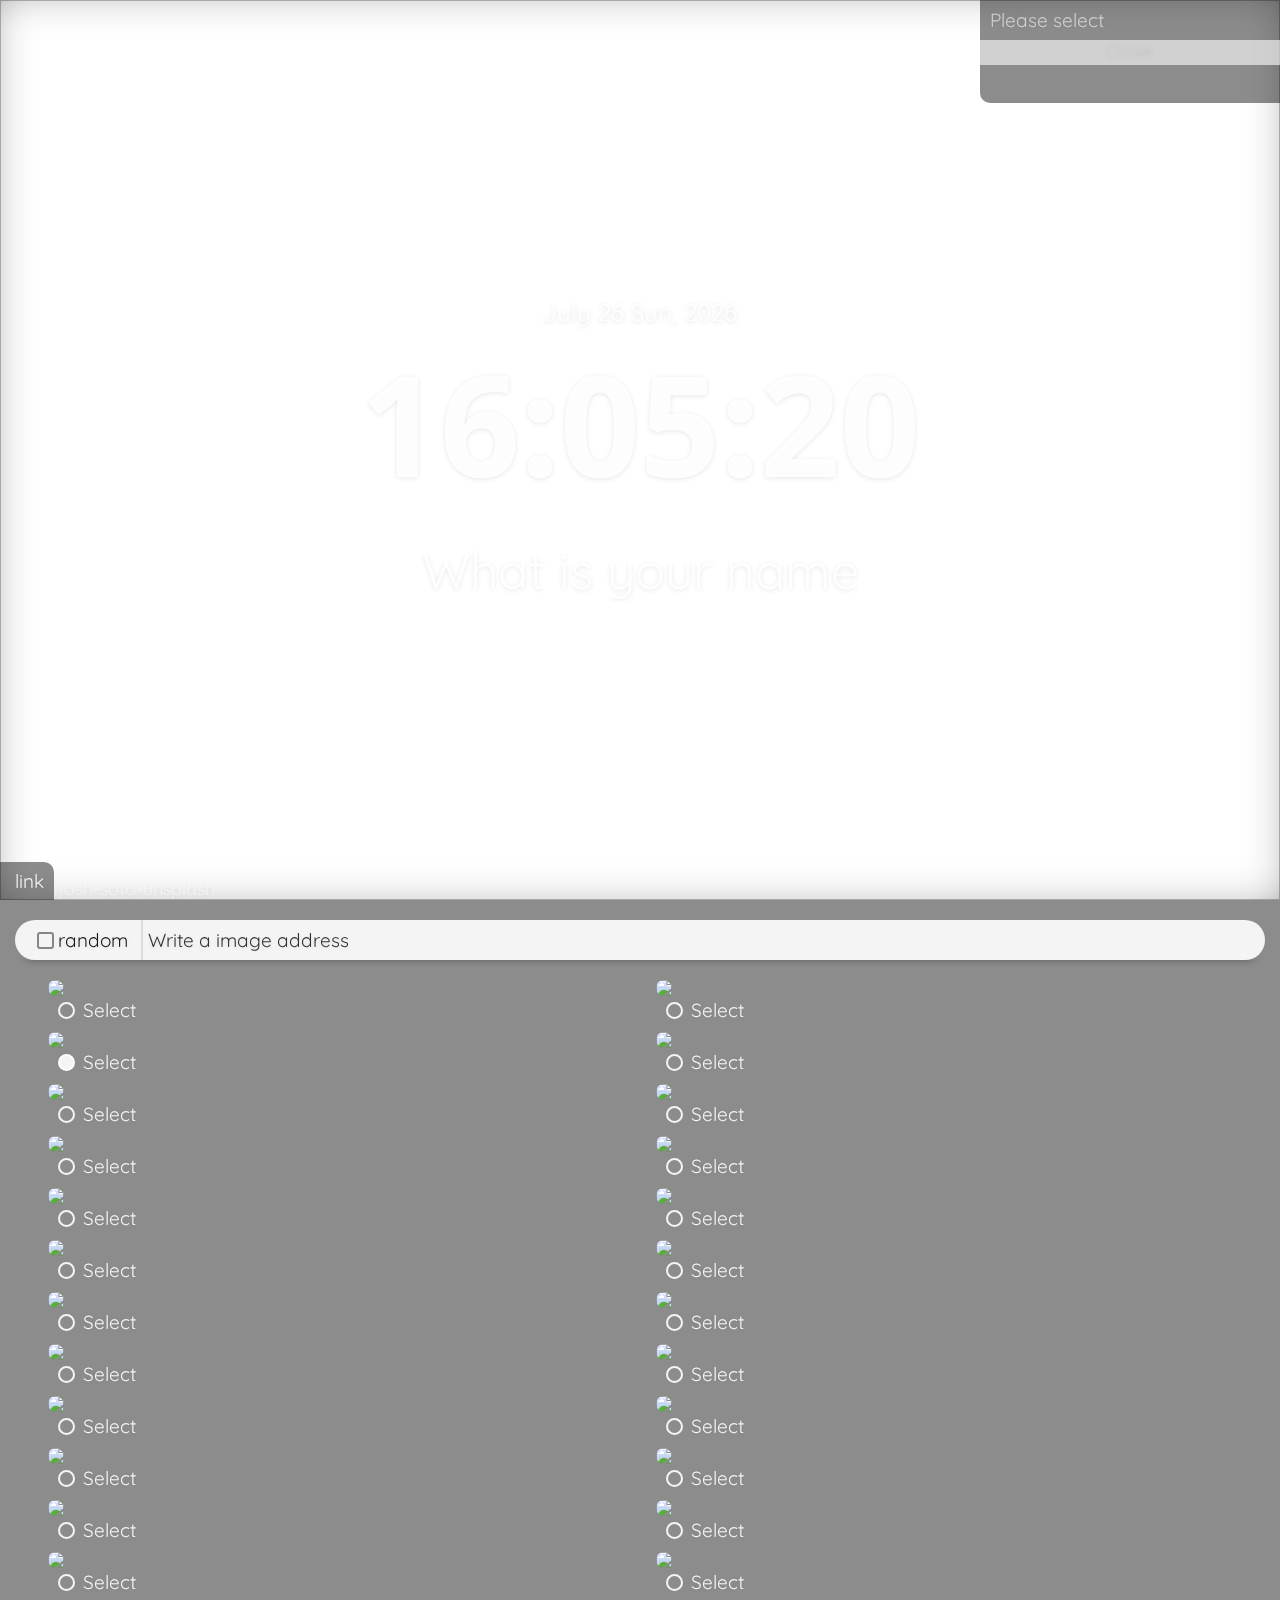
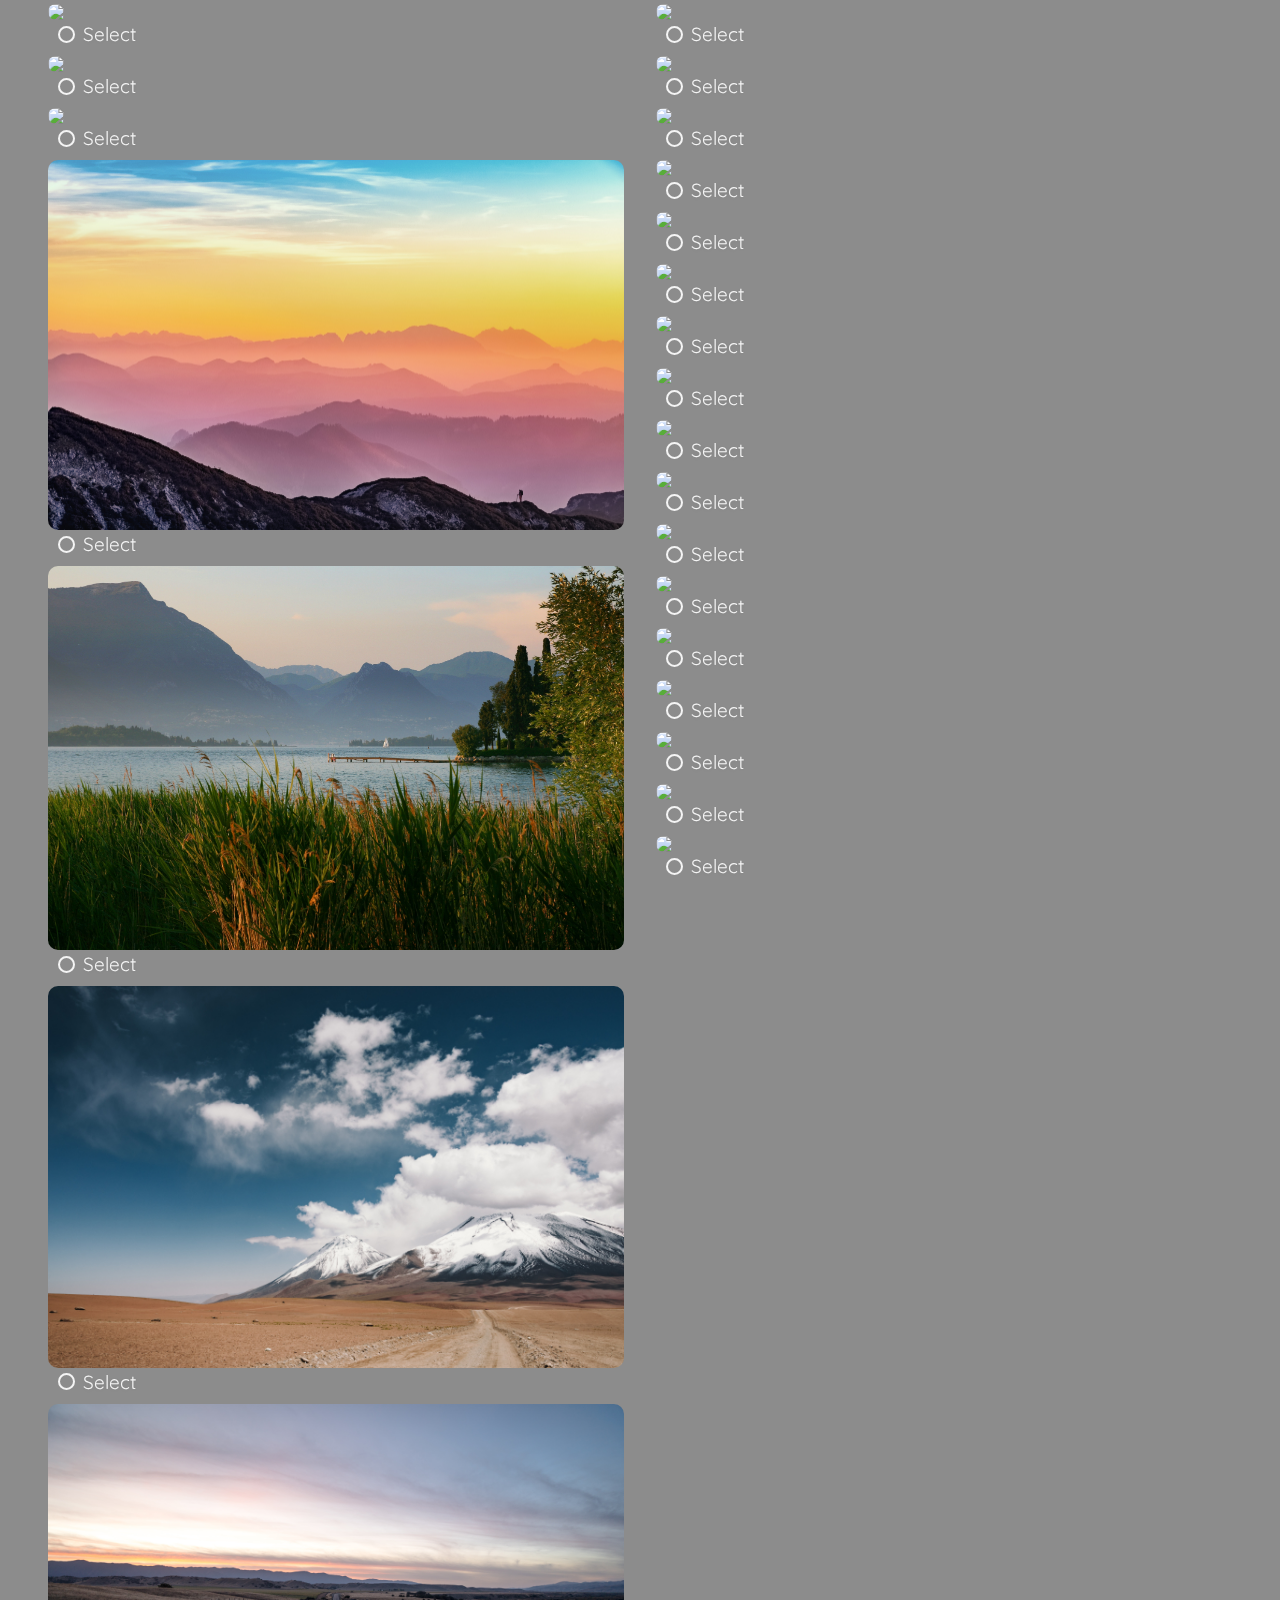
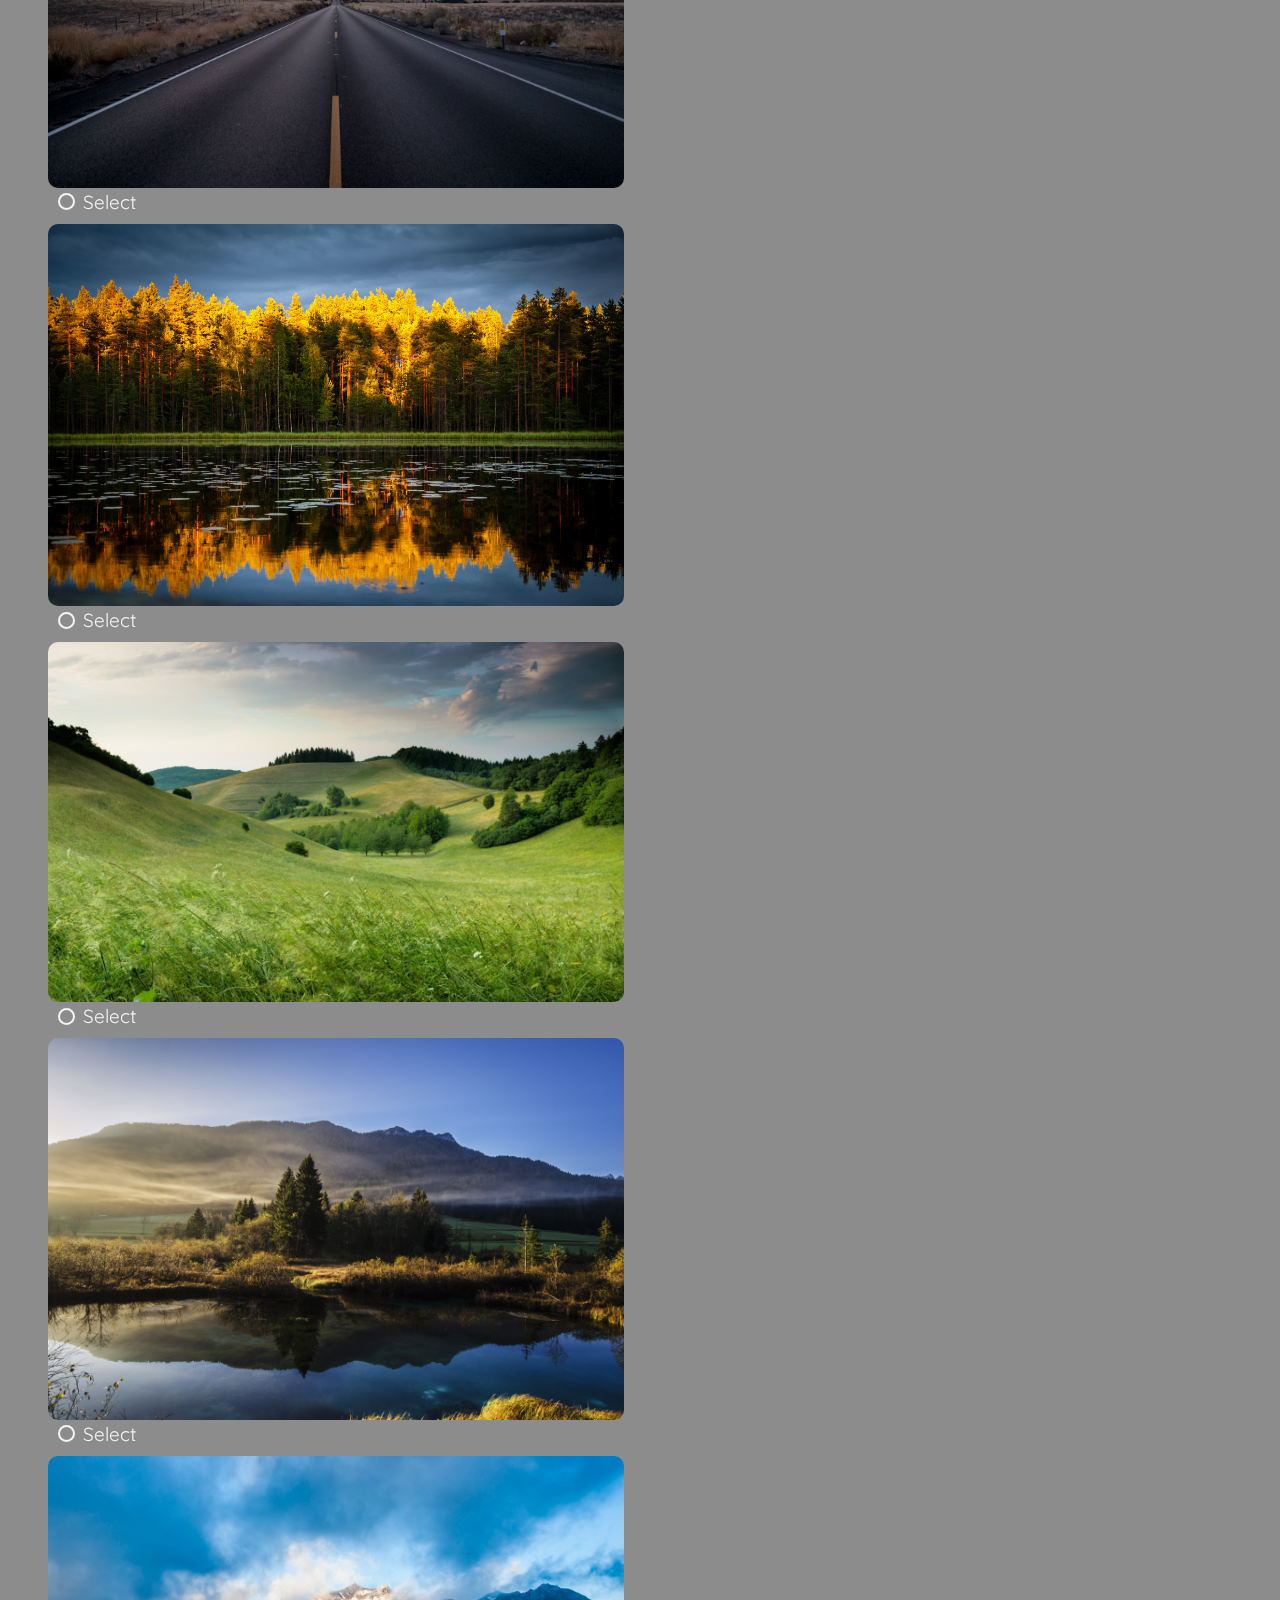
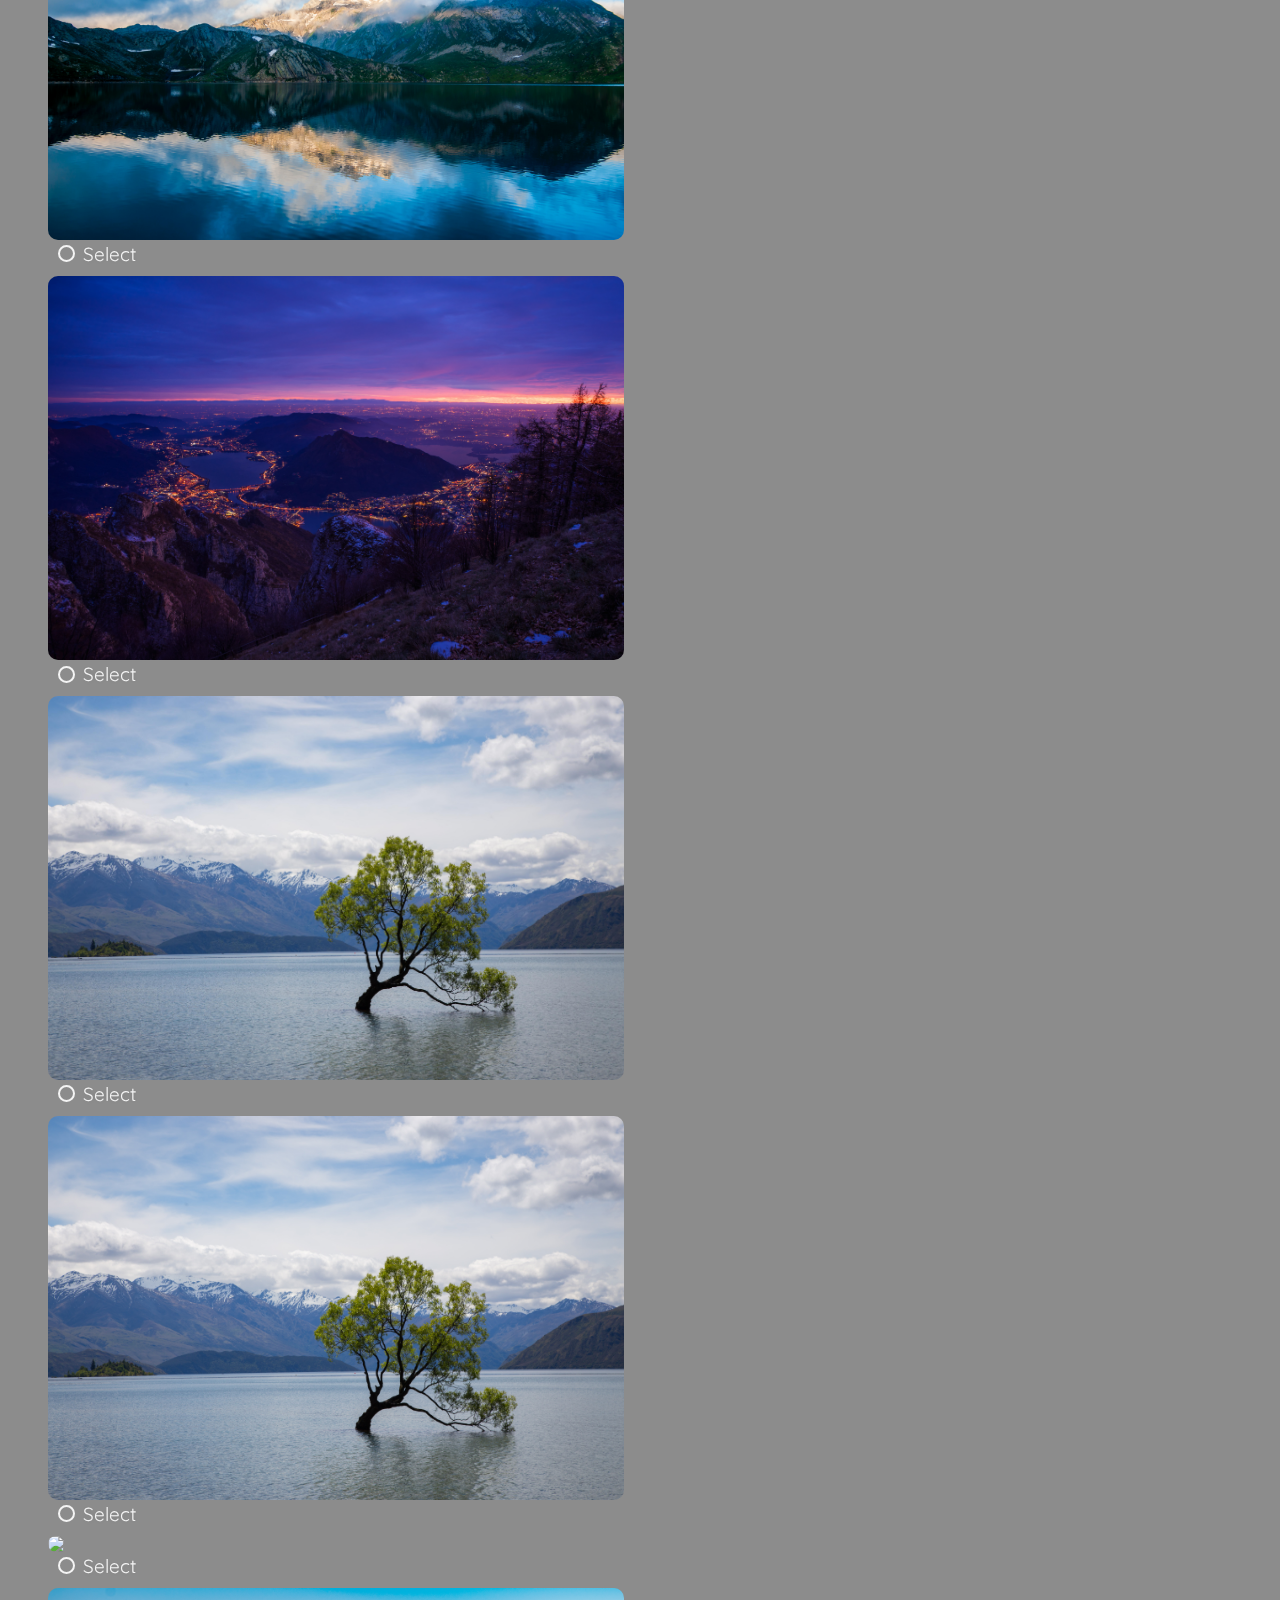
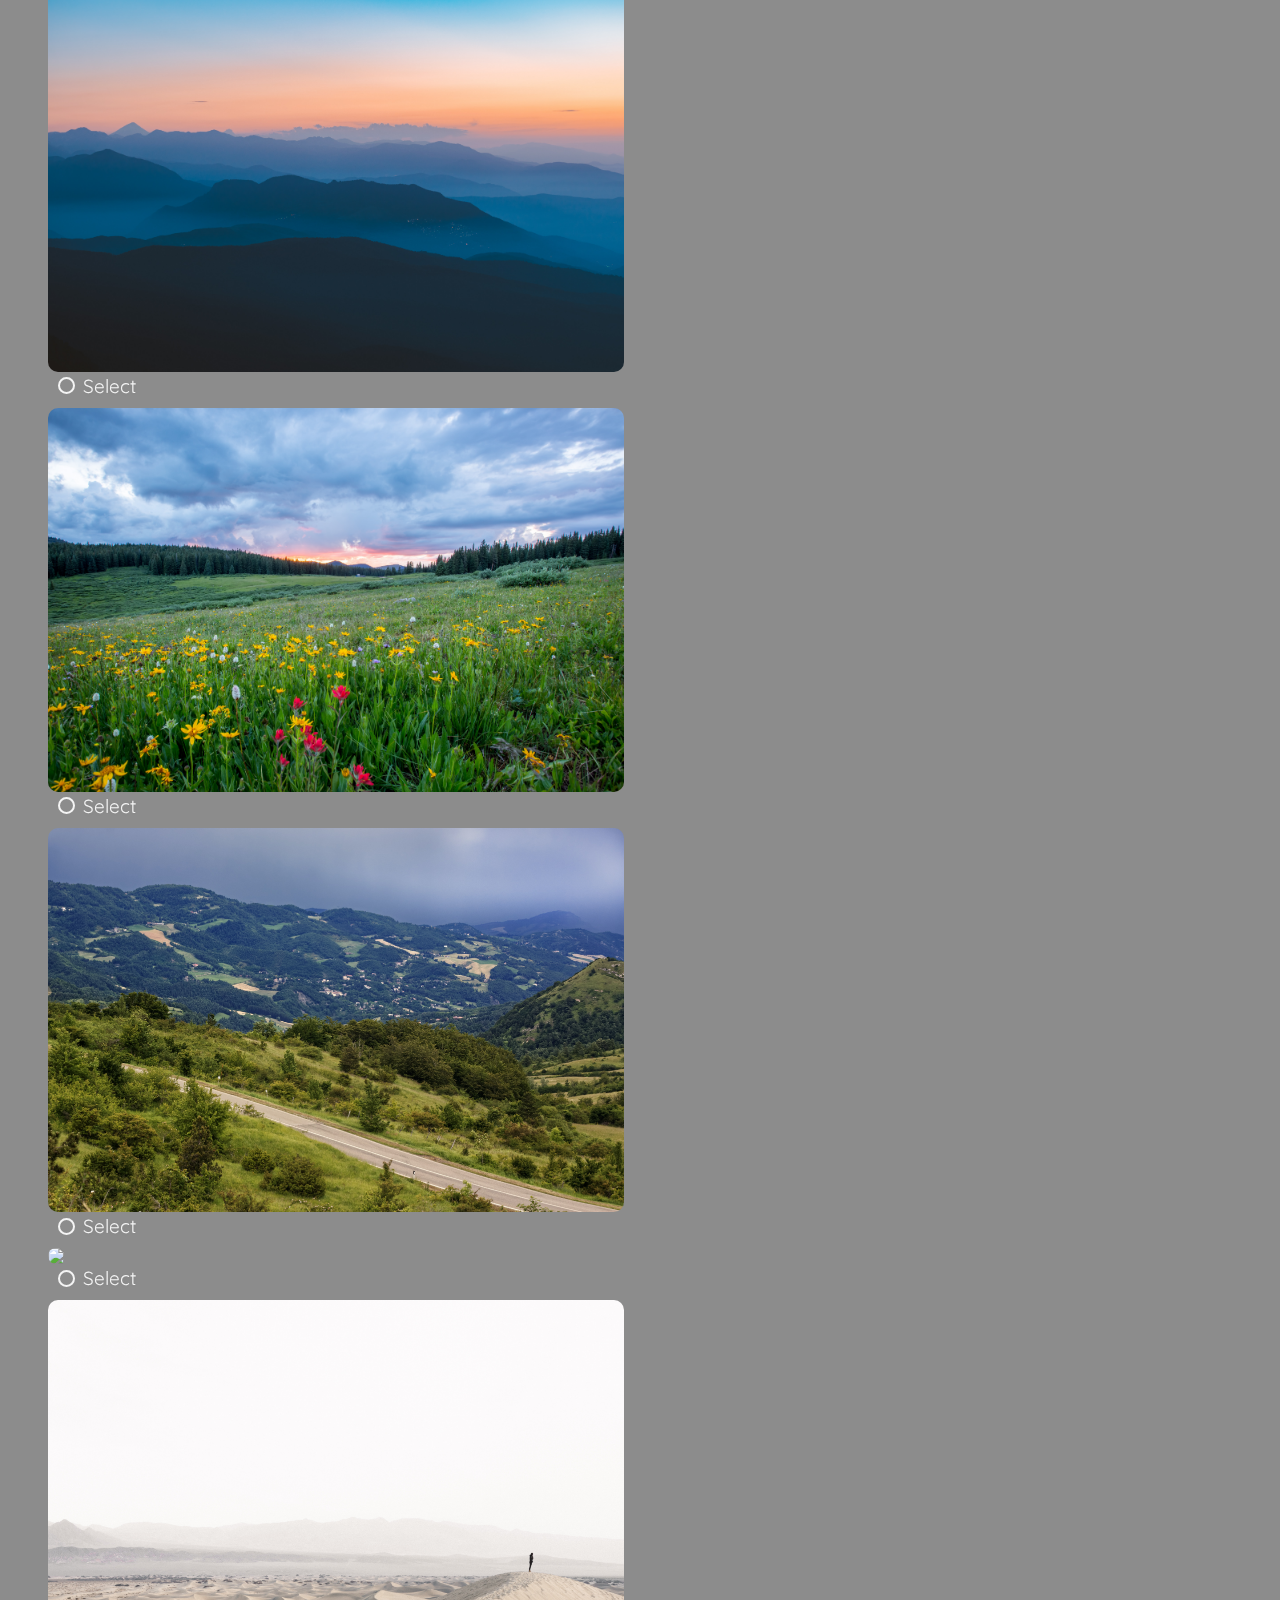
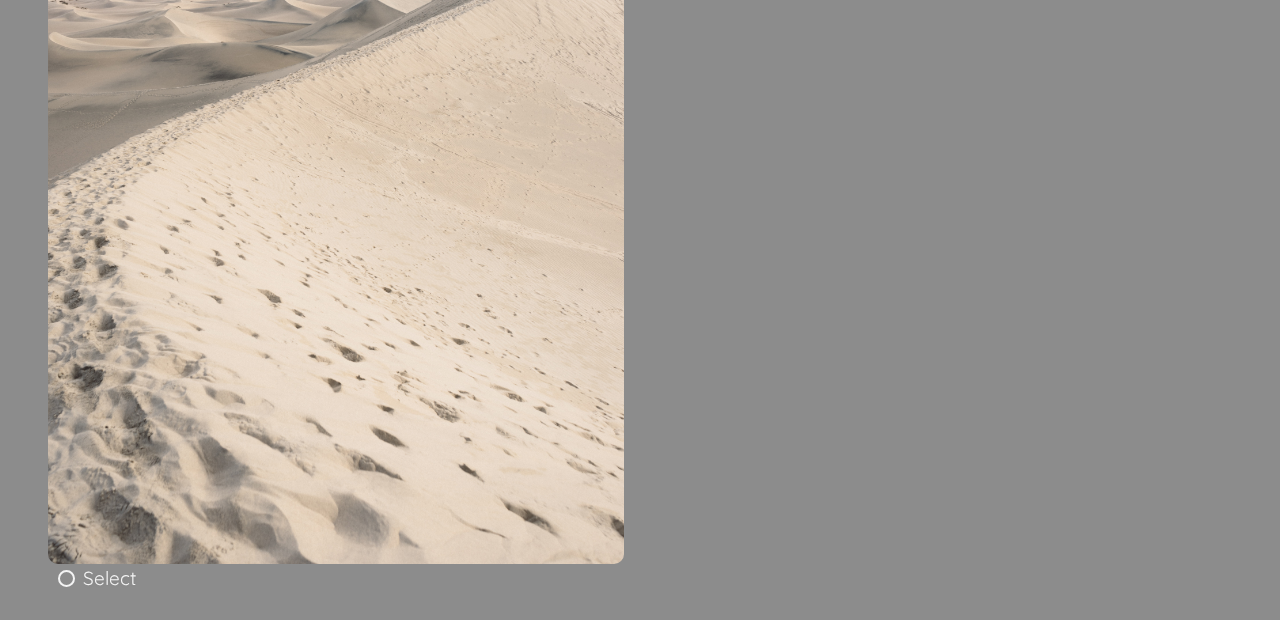
==== index.html @ bb2e960e "Merge branch 'master' into gh-pages" ====
<!DOCTYPE html>
<html lang="kr">
  <head>
    <link rel="stylesheet" href="index.css" />
    <meta charset="UTF-8" />
    <meta name="viewport" content="width=device-width, initial-scale=1.0" />
    <title>Imagentum</title>
    <meta property="og:image" content="images/ogimage.jpg" />
    <meta property="og:title" content="Imagentum" />
    <meta property="og:description" content="Momentum in your life" />
  </head>

  <body>
    <main>
      <div class="column">
        <div class="column__column">
          <span class="weather-text">
            <div class="weather-text__text">
              <div class="weather-icon"></div>
              <span class="js-weather"></span>
            </div>
            <div class="weather-description">
              <span class="weather-description__text"></span>
              <i class="js-weather-icon"></i>
            </div>
          </span>
        </div>
        <div class="column__column">
          <div class="link-btn">
            <i class="fas fa-link"></i>
            <span>link</span>
          </div>
          <div class="js-img-name-text">
            <span class="js-img-name"></span
            ><span class="unsplash cursor--pointer">-unsplash</span
          ></div>
        </div>
      </div>
      <div class="column">
        <div class="timestamp">
          <span></span>
        </div>
        <div class="js-clock">
          <h1 class="js-title"></h1>
        </div>
        <form class="js-form none">
          <input required type="text" placeholder="What is your name" />
        </form>
        <h4 class="js-greetings none"></h4>
      </div>
      <div class="column">
        <div class="toDo-box">
          <form class="ja-toDoFrom">
            <input required type="text" placeholder="Write a to do" />
          </form>
          <div class="toDo-bar-box">
            <div class="toDo-bar appear-toDo-bar">
              <span>Close</span>
            </div>
          </div>
          <ul class="js-toDoList toDoList--close"></ul>
          <ul class="js-toDoList--done toDoList--close"></ul>
          <div class="toDoLists-btns appear-toDoLists-btns">
            <button class="toDoLists-btns__toDo-btn">To do</button>
            <button class="toDoLists-btns__done-btn">Done</button>
          </div>
        </div>
      </div>
      <i class="fas fa-chevron-down arrow-icon"></i>
    </main>
    <img class="bgImage--basic bgImage--z-index--2">
    <div class="show-image-screen hidden">
      <div class="show-image-screen__row-top">
        <i></i>
        <i class="fas fa-times show-image-screen__times"></i>
      </div>
      <div class="show-image-screen__row-center">
        <div class="showed-image"></div>
        <div class="arrow-row">
          <i class="fas fa-chevron-left show-image-screen__left"></i>
          <i class="fas fa-chevron-right show-image-screen__right"></i>
        </div>
      </div>
    </div>
    <footer>
      <div>
        <button class="random-btn">
          <div class="check-box-quadrangle">
            <i class="fas fa-check"></i>
          </div>
          random
        </button>
        <form class="image-url-form">
          <input class="input--border-right-radius" required type="url" placeholder="Write a image address" />
        </form>
        <form class="link-form none">
          <input class="input--not-border-radius link-name-input" required type="text" placeholder="Write a name" />
          <input class="input--border-right-radius link-url-input" required type="url" placeholder="Write a link" />
          <input class="none" type="submit">
        </form>
        <i class="fas fa-plus times image-url-form__times"></i>
      </div>
      <div class="image-columns">
        <div class="image-column1"></div>
        <div class="image-column2"></div>
      </div>
      <ul class="link-list"></ul>
    </footer>
    <script src="https://kit.fontawesome.com/fbdaada10a.js" crossorigin="anonymous"></script>
    <script src="clock.js"></script>
    <script src="greeting.js"></script>
    <script src="todo.js"></script>
    <script src="bg.js"></script>
    <script src="weather.js"></script>
    <script src="screen.js"></script>
    <script src="scroll.js"></script>
    <script src="load-image.js"></script>
    <script src="link.js"></script>
  </body>
</html>
---- index.css ----
@import url("https://fonts.googleapis.com/css2?family=Quicksand:wght@400&display=swap");
@import url("https://fonts.googleapis.com/css2?family=Open+Sans:wght@300&display=swap");
:root {
  --bg-black: rgba(0, 0, 0, 0.45);
  --bg-white: rgba(255, 255, 255, 0.45);
  --black: rgba(0, 0, 0, 0.9);
  --white: rgba(255, 255, 255, 0.9);
  --gray: rgba(255, 255, 255, 0.6);
  --alpha-zero: rgba(0, 0, 0, 0);
  --radius: 10px;
  --translate-y-down: 10px;
  --translate-y-up: -10px;
  --input-height: 40px;
  --input-padding: 10px;
  --font-size: 19px;
  --toDo-box-width: 300px;
}
* {
  box-sizing: border-box;
}
*::selection {
  color: rgba(255, 255, 255, 0.9);
  background-color: rgba(0, 0, 0, 0.4);
}
body {
  font-family: "Quicksand", sans-serif;
  width: 100vw;
  display: flex;
  flex-direction: column;
  align-items: center;
  margin: 0;
  text-shadow: 0 1px 5px rgba(0, 0, 0, 0.1);
}
body::-webkit-scrollbar {
  width: 0;
  height: 0;
}
main {
  position: relative;
  height: 100vh;
  width: 100vw;
  display: flex;
  justify-content: center;
  box-shadow: inset 0 0 60px -2em var(--black);
}
.column {
  height: 100%;
  width: 33%;
  display: flex;
  flex-direction: column;
}
.column:nth-child(2) {
  width: 34%;
  align-items: center;
  justify-content: center;
}
.column:nth-child(3) {
  align-items: flex-end;
}
.column__column {
  height: 50%;
  display: flex;
  position: relative;
}
.column__column:first-child {
  align-items: flex-start;
}
.column__column:last-child {
  align-items: flex-end;
}
.timestamp {
  text-shadow: 0 1px 5px rgba(0, 0, 0, 0.15);
  text-align: center;
  color: var(--white);
  font-size: 24px;
  padding: 0 6px;
}
.appear-timestamp {
  animation: appearTimestamp 0.35s ease-in-out forwards;
}
.disappear-timestamp {
  animation: disappearTimestamp 0.35s ease-in-out forwards;
}
@keyframes appearTimestamp {
  from {
    visibility: hidden;
    transform: translateY(-10px);
    opacity: 0;
  }
  to {
    transform: translateY(0);
    opacity: 1;
  }
}
@keyframes disappearTimestamp {
  from {
    transform: translateY(0);
    opacity: 1;
  }
  to {
    visibility: hidden;
    transform: translateY(-10px);
    opacity: 0;
  }
}
.js-clock {
  display: flex;
  align-items: center;
  font-size: 70px;
  margin-bottom: 20px;
  border-radius: var(--radius);
  font-family: "Open Sans", sans-serif;
  cursor: pointer;
  z-index: 2;
  color: var(--white);
  transition: all 0.35s ease-in-out;
}
.js-title {
  margin: 0;
  text-align: center;
}
.js-form input {
  text-shadow: 0 1px 5px rgba(0, 0, 0, 0.1);
  font-family: "quicksand", sans-serif;
  color: var(--white);
  background-color: var(--alpha-zero);
  font-size: 50px;
  outline: none;
  border: none;
  border-bottom: 1.5px solid var(--white);
  transition: all 0.35s ease-in-out;
  text-align: center;
}
.js-form input::placeholder {
  font-family: "quicksand", sans-serif;
  color: var(--white);
}
.js-greetings {
  font-weight: 400;
  color: var(--white);
  font-size: 50px;
  margin: 0;
  width: 90vw;
  text-align: center;
  cursor: pointer;
}
.weather-text {
  margin-left: 5px;
  display: flex;
  flex-direction: column;
  justify-content: center;
  color: var(--white);
  font-size: var(--font-size);
}
.weather-text > * {
  display: flex;
  align-items: center;
}
.weather-icon {
  width: 50px;
  height: 50px;
  background-position: center;
  background-size: 70px;
  margin-right: 5px;
}
.weather-description {
  height: 40px;
  width: fit-content;
  visibility: hidden;
  position: relative;
  opacity: 0;
  transform: translateY(var(--translate-y-down));
  transition: all 0.3s ease-in-out;
  padding: 0 10px;
  background-color: var(--bg-black);
  border-radius: var(--radius);
}
.weather-text__text:hover + .weather-description {
  visibility: visible;
  opacity: 1;
  transform: translateY(0);
}
.weather-description:hover {
  visibility: visible;
  opacity: 1;
  transform: translateY(0);
}
.weather-text i {
  display: flex;
  align-items: center;
}
.js-weather-icon {
  position: absolute;
  right: -1.4em;
}
.link-btn {
  position: static;
  bottom: 0;
  left: 0;
  color: var(--white);
  background-color: var(--bg-black);
  font-size: var(--font-size);
  padding: 7px 10px;
  border-top-right-radius: var(--radius);
  cursor: pointer;
  display: flex;
  align-items: center;
}
.link-btn--active {
  color: var(--black);
  background-color: var(--bg-white);
}
.link-btn > i {
  margin-right: 5px;
}
.js-img-name-text {
  margin-left: 5px;
  font-size: 18px;
  color: var(--bg-white);
  transition: color 0.35s ease-in-out;
}
.js-img-name-text:hover {
  color: var(--white);
}
.cursor--pointer {
  cursor: pointer;
}
.toDo-box {
  overflow: auto;
  border-bottom-left-radius: var(--radius);
  background-color: var(--bg-black);
  font-size: var(--font-size);
  display: flex;
  flex-direction: column;
  align-items: center;
  width: var(--toDo-box-width);
  z-index: 2;
}
.toDo-box::-webkit-scrollbar {
  color: var(--alpha-zero);
  width: 0;
}
.ja-toDoFrom {
  width: 100%;
}
.ja-toDoFrom input {
  text-shadow: 0 1px 5px rgba(0, 0, 0, 0.1);
  font-family: "Quicksand", sans-serif;
  font-size: var(--font-size);
  height: var(--input-height);
  width: 100%;
  padding: var(--input-padding);
  color: var(--white);
  background-color: var(--alpha-zero);
  border: none;
  outline: none;
}
.ja-toDoFrom input::placeholder {
  color: var(--gray);
}
.toDo-bar-box {
  width: 100%;
}
.toDo-bar {
  font-size: var(--font-size);
  color: var(--alpha-zero);
  background-color: var(--gray);
  width: 100%;
  height: 25px;
  text-align: center;
  cursor: pointer;
  transition: color 0.1s ease-in-out;
}
.toDo-bar:hover {
  color: var(--black);
}
.toDo-bar span {
  position: relative;
  top: -2px;
}
.appear-toDo-bar {
  animation: appearToDoBar 0.35s ease-in-out;
}
.disappear-toDo-bar {
  animation: disappearToDoBar 0.35s ease-in-out forwards;
  animation-delay: 0.1s;
}
@keyframes appearToDoBar {
  0% {
    opacity: 0;
    transform: scaleY(0) scaleX(0);
  }
  50% {
    transform: scaleX(1);
  }
  100% {
    transform: scaleY(1) scaleX(1);
    opacity: 1;
  }
}
@keyframes disappearToDoBar {
  0% {
    transform: scaleY(1) scaleX(1);
    opacity: 1;
  }
  50% {
    transform: scaleX(1);
  }
  100% {
    opacity: 0;
    transform: scaleY(0) scaleX(0);
  }
}
.js-toDoList--done,
.js-toDoList {
  padding: 0;
  margin: 0;
  z-index: 2;
}
.toDoList--close {
  animation: closeList 0.15s ease-in-out forwards;
}
.toDoList--open {
  animation: openList 0.3s ease-in-out forwards;
}
@keyframes closeList {
  0% {
    opacity: 1;
    transform: translateY(0);
  }
  70% {
    visibility: hidden;
    opacity: 0;
    transform: translateY(-20px);
  }
  100% {
    visibility: hidden;
    opacity: 0;
    height: 0px;
    transform: translateY(-20px);
  }
}
@keyframes openList {
  0% {
    transform: translateY(-20px);
    visibility: hidden;
    opacity: 0;
    height: 0px;
    margin: 0px;
  }
  70% {
    transform: translateY(-20px);
    visibility: hidden;
    opacity: 0;
  }
  100% {
    opacity: 1;
    margin: 10px 0px;
    transform: translateY(0px);
  }
}
.js-toDoList--done li,
.js-toDoList li {
  position: relative;
  width: 100%;
  display: flex;
  align-items: flex-start;
  margin-bottom: 8px;
  animation: appearToDoListItem 0.35s ease-in-out;
}
@keyframes appearToDoListItem {
  0% {
    height: 0;
  }
  50% {
    height: 16px;
  }
  100% {
    height: auto;
  }
}
.js-toDoList--done li button,
.js-toDoList li button {
  text-shadow: 0 1px 5px rgba(0, 0, 0, 0.1);
  font-family: "Quicksand", sans-serif;
  margin: 5px 0;
  margin-right: 5px;
  height: 20px;
  width: 20px;
  display: flex;
  justify-content: center;
  align-items: center;
  border: 2px solid var(--bg-white);
  border-radius: 5px;
  color: var(--gray);
  background-color: var(--alpha-zero);
  cursor: pointer;
  animation: appearToDoDelBtn 0.4s ease-in-out;
  outline: none;
}
.js-toDoList--done li button:hover,
.js-toDoList li button:hover {
  border: 2px solid var(--gray);
  color: var(--white);
}
@keyframes appearToDoDelBtn {
  from {
    opacity: 0.5;
    transform: translateX(-20px);
  }
  to {
    opacity: 1;
    transform: translateX(0);
  }
}
.toDoList--close li {
  animation: hiddenLIAnimation 0.35s ease-in-out forwards;
  animation-delay: 0.3s;
}
.toDoList--close li button {
  animation: hiddenLIAnimation 0.35s ease-in-out forwards;
  animation-delay: 0.3s;
}
@keyframes hiddenLIAnimation {
  from {
    height: auto;
  }
  to {
    height: 0;
    margin: 0;
    border: none;
    padding: 0;
    font-size: 0;
  }
}
.date-box {
  position: absolute;
  right: var(--toDo-box-width);
  height: 32px;
  width: fit-content;
  padding: 6px;
  border-radius: var(--radius);
  color: var(--white);
  background-color: var(--bg-black);
  display: flex;
  align-items: center;
  justify-content: center;
  transition: all 0.35s ease-in-out;
  transform: translateY(var(--translate-y-up));
  opacity: 0;
}
.date-box-hover {
  transform: translateY(0);
  opacity: 1;
}
.toDoLists-btns {
  border: 2px solid rgba(0, 0, 0, 2);
  border-radius: var(--radius);
  display: flex;
  justify-content: center;
  margin-bottom: 0;
  opacity: 0;
}
.appear-toDoLists-btns {
  animation: appearToDoListsBtns 0.3s ease-in-out forwards;
}
.disappear-toDoList-btns {
  animation: disappearToDoListsBtns 0.15s ease-in-out forwards;
}
@keyframes appearToDoListsBtns {
  0% {
    visibility: hidden;
    opacity: 0;
    border: none;
    margin-bottom: 0;
    transform: translateY(50px);
  }
  80% {
    margin-bottom: 20px;
  }
  100% {
    opacity: 1;
    border: 2px solid rgba(0, 0, 0, 0.2);
    margin-bottom: 20px;
    transform: translateY(0px);
  }
}
@keyframes disappearToDoListsBtns {
  0% {
    transform: translateY(0px);
    opacity: 1;
  }
  100% {
    visibility: hidden;
    transform: translateY(-50px);
    opacity: 0;
    border: none;
    height: 0px;
  }
}
.toDoLists-btns * {
  text-shadow: 0 1px 5px rgba(0, 0, 0, 0.1);
  font-family: "Quicksand", sans-serif;
  width: 120px;
  padding: 5px 0;
  border: none;
  outline: none;
  font-size: var(--font-size);
  background-color: var(--alpha-zero);
  color: var(--white);
  cursor: pointer;
}
.toDoLists-btns button:first-child {
  border-right: 0.5px solid rgba(255, 255, 255, 0.2);
  border-top-left-radius: 9px;
  border-bottom-left-radius: 9px;
}
.toDoLists-btns button:last-child {
  border-left: 0.5px solid rgba(255, 255, 255, 0.2);
  border-top-right-radius: 9px;
  border-bottom-right-radius: 9px;
}
.toDoLists-btns .clicked-list-btn {
  background-color: var(--bg-white);
}
.toDo-text {
  width: 250px;
  word-break: break-all;
  color: var(--white);
  cursor: alias;
  opacity: 0;
  animation: fadeIn 0.35s ease-in-out forwards;
  animation-delay: 0.35s;
  transform: translateY(2px);
}
.toDo-text--done {
  color: var(--bg-white);
  text-decoration-line: line-through;
}
.bgImage--basic {
  top: 0;
  left: 0;
  height: 100vh;
  width: 100vw;
  animation: fadeIn 0.5s ease-in-out;
  background-size: cover;
  background-position: center;
}
.bgImage {
  position: absolute;
  z-index: -1;
}
.bgImage--z-index--2 {
  position: fixed;
  z-index: -2;
}
.shine1 {
  border-bottom-left-radius: 50px;
  border-top-right-radius: 50px;
  animation: shineTextAnimation 1s ease-out;
}
.shine2 {
  border-top-left-radius: 50px;
  border-bottom-right-radius: 50px;
  animation: shineTextAnimation 1s ease-out;
}
@keyframes shineTextAnimation {
  0% {
    color: var(--bg-white);
    background-color: var(--bg-black);
  }
  60% {
    color: var(--bg-white);
  }
  100% {
    background-color: var(--alpha-zero);
  }
}
.arrow-icon {
  position: absolute;
  bottom: 0;
  color: var(--white);
  display: flex;
  justify-content: center;
  align-items: center;
  width: 20px;
  font-size: 20px;
  z-index: 3;
  cursor: pointer;
}
.spin-y-180 {
  animation: spinArrowAnimation 0.35s ease-in-out;
}
@keyframes spinArrowAnimation {
  from {
    transform: rotateY(180deg);
  }
  to {
    transform: rotateY(0);
  }
}
.position-fixed-top-0 {
  position: fixed;
  top: 0;
  bottom: auto;
  animation: apearArrowAnimation 0.35s ease-in-out;
}
@keyframes apearArrowAnimation {
  from {
    transform: translateY(-18px);
  }
  to {
    transform: translateY(0);
  }
}
.show-image-screen {
  position: fixed;
  top: 0;
  left: 0;
  z-index: 4;
  background-color: var(--bg-black);
  width: 100vw;
  height: 100vh;
  display: flex;
  flex-direction: column;
  justify-content: center;
  align-items: center;
}
.show-image-screen > * {
  width: 100%;
}
.show-image-screen__row-top {
  position: absolute;
  top: 0;
  padding: 20px 20px;
  font-size: 25px;
  display: flex;
  justify-content: space-between;
  color: var(--white);
  cursor: pointer;
}
.show-image-screen__row-top * {
  position: relative;
  z-index: 4;
}
.show-image-screen__times {
  font-size: 28px;
}
.show-image-screen__times:hover {
  color: #cd2238;
}
.show-image-screen__row-center {
  display: flex;
  align-items: center;
}
.show-image-screen__row-center > * {
  width: 100vw;
}
.showed-image {
  height: 100vh;
  position: absolute;
  background-position: center;
  background-size: contain;
  background-repeat: no-repeat;
}
.appear-showed-image--left {
  animation: appearShowedImageLeftA 1s ease-in-out;
}
.appear-showed-image--right {
  animation: appearShowedImageRightA 1s ease-in-out;
}
.disappear-showed-image--left {
  animation: disappearShowedImageLeftA 1s ease-in-out;
}
.disappear-showed-image--right {
  animation: disappearShowedImageRightA 1s ease-in-out;
}
@keyframes appearShowedImageLeftA {
  from {
    transform: translateX(-100%);
  }
  to {
    transform: translateX(0);
  }
}
@keyframes appearShowedImageRightA {
  from {
    transform: translateX(100%);
  }
  to {
    transform: translateX(0);
  }
}
@keyframes disappearShowedImageLeftA {
  from {
    transform: translateX(0);
  }
  to {
    transform: translateX(-100%);
  }
}
@keyframes disappearShowedImageRightA {
  from {
    transform: translateX(0);
  }
  to {
    transform: translateX(100%);
  }
}
.arrow-row {
  position: absolute;
  display: flex;
  justify-content: space-between;
  font-size: 30px;
  color: var(--bg-white);
  padding: 0 3px;
  z-index: 0;
}
.arrow-row * {
  cursor: pointer;
}
.arrow-row *:hover {
  color: var(--white);
}
footer {
  background-color: var(--bg-black);
  display: flex;
  flex-direction: column;
  align-items: center;
  padding: 20px 15px;
  width: 100vw;
  position: relative;
  transition: height 0.35s ease-in-out;
}
footer > * {
  display: flex;
  width: 100%;
}
footer > *:first-child {
  align-items: center;
  margin-bottom: 20px;
  border-radius: 15px;
  box-shadow: 0 10px 10px -0.7em var(--bg-black);
}
.random-btn {
  display: flex;
  justify-content: center;
  align-items: center;
  width: 140px;
  height: var(--input-height);
  text-shadow: 0 1px 5px rgba(0, 0, 0, 0.1);
  font-family: "Quicksand", sans-serif;
  font-size: var(--font-size);
  border: none;
  border-right: 2px solid rgba(0, 0, 0, 0.1);
  border-top-left-radius: 20px;
  border-bottom-left-radius: 20px;
  background-color: var(--white);
  color: var(--black);
  outline: none;
  cursor: pointer;
  padding-left: 15px;
}
.check-box-quadrangle {
  width: 17px;
  height: 17px;
  border-radius: 3px;
  border: 2px solid var(--bg-black);
  margin-right: 4px;
}
.check-box-quadrangle i {
  opacity: 0;
  position: relative;
  top: -7px;
  color: rgba(0, 0, 0, 0.7);
  font-size: 18px;
}
.random--on i {
  opacity: 1;
}
.image-url-form,
.link-form {
  position: relative;
  width: 100%;
  height: var(--input-height);
  display: flex;
  justify-content: center;
  align-items: center;
}
.image-url-form input,
.link-form input {
  text-shadow: 0 1px 5px rgba(0, 0, 0, 0.1);
  font-family: "Quicksand", sans-serif;
  font-size: var(--font-size);
  width: 100%;
  height: 100%;
  background-color: var(--white);
  color: var(--black);
  outline: none;
  padding: 0 30px 0 5px;
}
.input--not-border-radius {
  padding: 0 5px;
  border: none;
  border-radius: 0;
  border-right: 2px solid rgba(0, 0, 0, 0.1);
}
.input--border-right-radius {
  border: none;
  border-top-right-radius: 20px;
  border-bottom-right-radius: 20px;
}
.image-url-form input::placeholder,
.link-form input::placeholder {
  color: rgba(0, 0, 0, 0.8);
}
.times {
  position: absolute;
  right: 25px;
  font-size: var(--font-size);
  color: rgba(0, 0, 0, 0.7);
  transition: all 0.35s ease-in-out;
  cursor: pointer;
}
.times:hover {
  transform: rotateZ(45deg);
}
.image-columns {
  justify-content: space-evenly;
}
.image-columns > * {
  display: flex;
  flex-direction: column;
  width: 45vw;
}
.image-box {
  width: 100%;
  display: flex;
  flex-direction: column;
  margin-bottom: 10px;
  z-index: 2;
}
.image-box__image {
  width: 100%;
  border-radius: var(--radius);
  cursor: pointer;
  margin-bottom: 2px;
}
.image-box__btns {
  display: flex;
  justify-content: space-between;
  align-items: center;
  color: var(--white);
  font-size: var(--font-size);
  padding: 0 10px;
}
.image-box__btns > div {
  display: flex;
  align-items: center;
  border-radius: var(--radius);
  cursor: pointer;
}
.image-box__btns > div > span {
  display: flex;
  align-items: center;
}
.check-box {
  width: 17px;
  height: 17px;
  border: 2px solid var(--white);
  border-radius: 50%;
  margin-right: 8px;
}
.checked {
  background-color: var(--white);
}
.link-list {
  flex-direction: column;
  margin: 0;
  padding: 0;
}
.link-list > li {
  position: relative;
  display: flex;
  justify-content: space-evenly;
  margin-bottom: 10px;
  font-size: var(--font-size);
  animation: linkLIAppearAnimation 0.35s ease-in-out, fadeIn 0.35s ease-in-out;
}
@keyframes linkLIAppearAnimation {
  0% {
    height: 0;
  }
  50% {
    height: 20px;
  }
  100% {
    height: auto;
  }
}
.link--modify {
  width: 90vw;
}
.link-form--modify {
  width: 100%;
}
.link-form--modify input {
  text-shadow: 0 1px 5px rgba(0, 0, 0, 0.1);
  font-family: "Quicksand", sans-serif;
  font-size: var(--font-size);
  width: 50%;
  height: var(--input-height);
  padding: var(--input-padding);
  background-color: var(--alpha-zero);
  color: var(--white);
  outline: none;
}
.link-form--modify input::placeholder {
  color: var(--white);
}
.link-name-input--modify {
  border: none;
  border-right: 1px solid var(--white);
}
.link-url-input--modify {
  border: none;
  border-left: 1px solid var(--white);
}
.link {
  width: 90vw;
  color: var(--white);
  text-decoration: none;
  display: flex;
  border-bottom-left-radius: var(--radius);
  border-bottom-right-radius: var(--radius);
  transition: all 0.35s ease-in-out;
}
.link:hover {
  transform: scale(1.01) rotateX(20deg) translateY(-1.5px);
  box-shadow: 0 5px 5px -0.1em var(--bg-black);
}
.link:visited {
  color: var(--white);
}
.link > div {
  height: 20px;
  width: 50%;
  overflow: hidden;
  margin: var(--input-padding);
  white-space: nowrap;
  display: flex;
  justify-content: center;
  align-items: center;
}
.link > div::-webkit-scrollbar {
  height: 0;
}
.link > div > p {
  margin-block-start: 0;
  margin-block-end: 0;
  overflow: hidden;
  text-overflow: ellipsis;
}
.link-more-btn {
  display: flex;
  align-items: center;
  justify-content: center;
  z-index: 2;
}
.link-more-btn > i {
  color: var(--white);
  padding: 0 var(--input-padding);
  cursor: pointer;
  border-radius: 50%;
}
.link-more-clicked + .link-more-btn__btns {
  animation: linkMoreClicked 0.35s ease-in-out forwards;
}
.link-more-unclicked + .link-more-btn__btns {
  animation: linkMoreUnclicked 0.35s ease-in-out forwards;
}
@keyframes linkMoreClicked {
  from {
    opacity: 0;
    transform: translateY(var(--translate-y-up));
    visibility: hidden;
  }
  to {
    opacity: 1;
    transform: translateX(0);
    z-index: 2;
  }
}
@keyframes linkMoreUnclicked {
  from {
    opacity: 1;
    transform: translateX(0);
    z-index: 2;
  }
  to {
    opacity: 0;
    transform: translateY(var(--translate-y-up));
    visibility: hidden;
  }
}
.link-more-btn__btns {
  position: absolute;
  right: 4vw;
  top: -52px;
  width: 90px;
  height: 80px;
  background-color: var(--bg-black);
  color: var(--white);
  border-radius: var(--radius);
  border-bottom-right-radius: 0;
  display: flex;
  flex-direction: column;
  align-items: center;
  justify-content: center;
}
.link-more-btn__btns > div {
  margin: 3px 0;
  width: 78px;
  height: 30px;
  border-radius: 6px;
  cursor: pointer;
  display: flex;
  justify-content: center;
  align-items: center;
  transition: background-color 0.35s ease-in-out;
}
.link-more-btn__btns > div:hover {
  background-color: var(--bg-white);
}
.link-more-btn__btns > div > span {
  text-align: center;
}
.footer__list-fadein {
  animation: fadeIn 0.35s ease-in-out forwards,
    footerListAppearAnimation 0.35s ease-in-out forwards;
}
.footer__list-fadeout {
  position: absolute;
  padding: 0 15px;
  top: 80px;
  animation: fadeOut 0.35s ease-in-out forwards,
    footerListDisappearAnimation 0.35s ease-in-out forwards;
}
.footer__list-fadeout-end * {
  height: 0;
  margin: 0;
  padding: 0;
  border: 0;
}
@keyframes footerListAppearAnimation {
  from {
    transform: translateY(var(--translate-y-down));
    visibility: hidden;
  }
  to {
    transform: translateY(0);
    visibility: visible;
  }
}
@keyframes footerListDisappearAnimation {
  from {
    transform: translateY(0);
    visibility: visible;
  }
  to {
    transform: translateY(var(--translate-y-down));
    visibility: hidden;
  }
}
@keyframes fadeIn {
  from {
    opacity: 0;
  }
  to {
    opacity: 1;
  }
}
@keyframes fadeOut {
  from {
    opacity: 1;
  }
  to {
    opacity: 0;
  }
}
.hidden {
  visibility: hidden;
}
.none {
  display: none;
}
.showing {
  display: block;
}
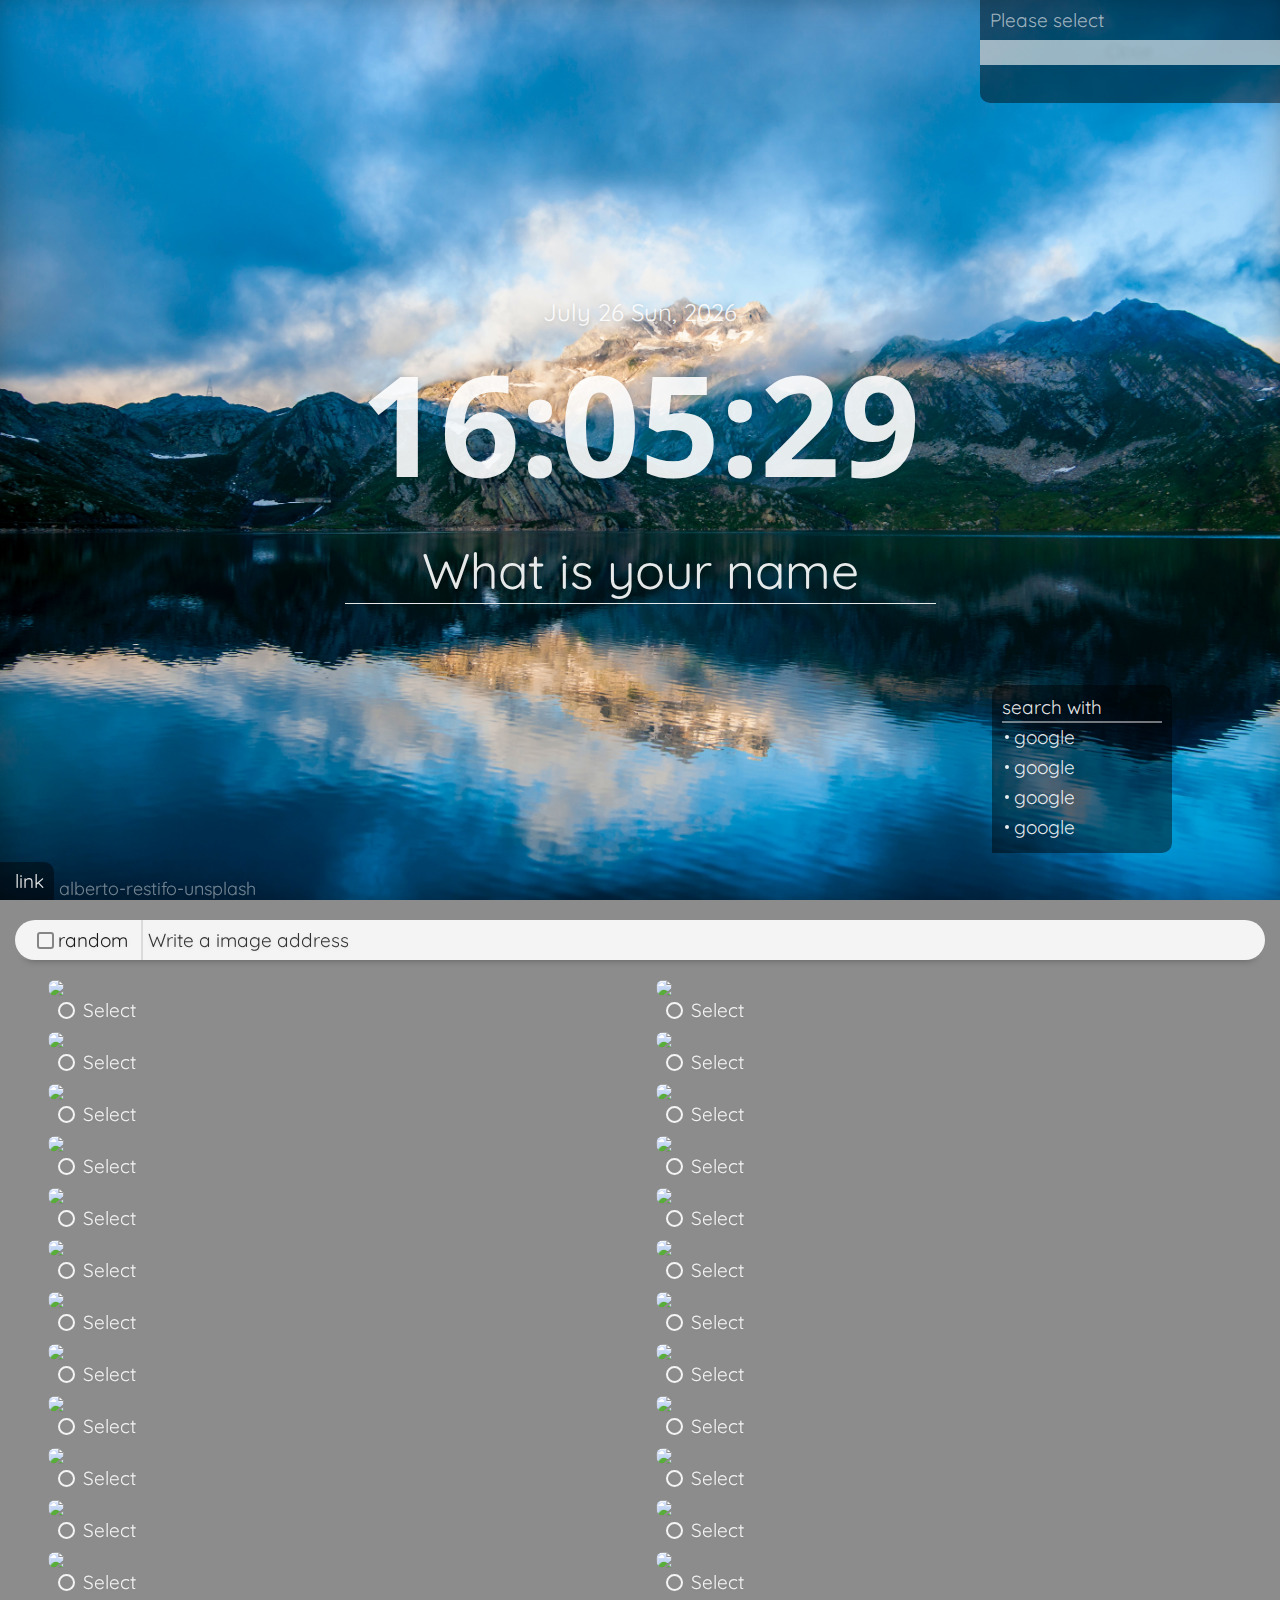
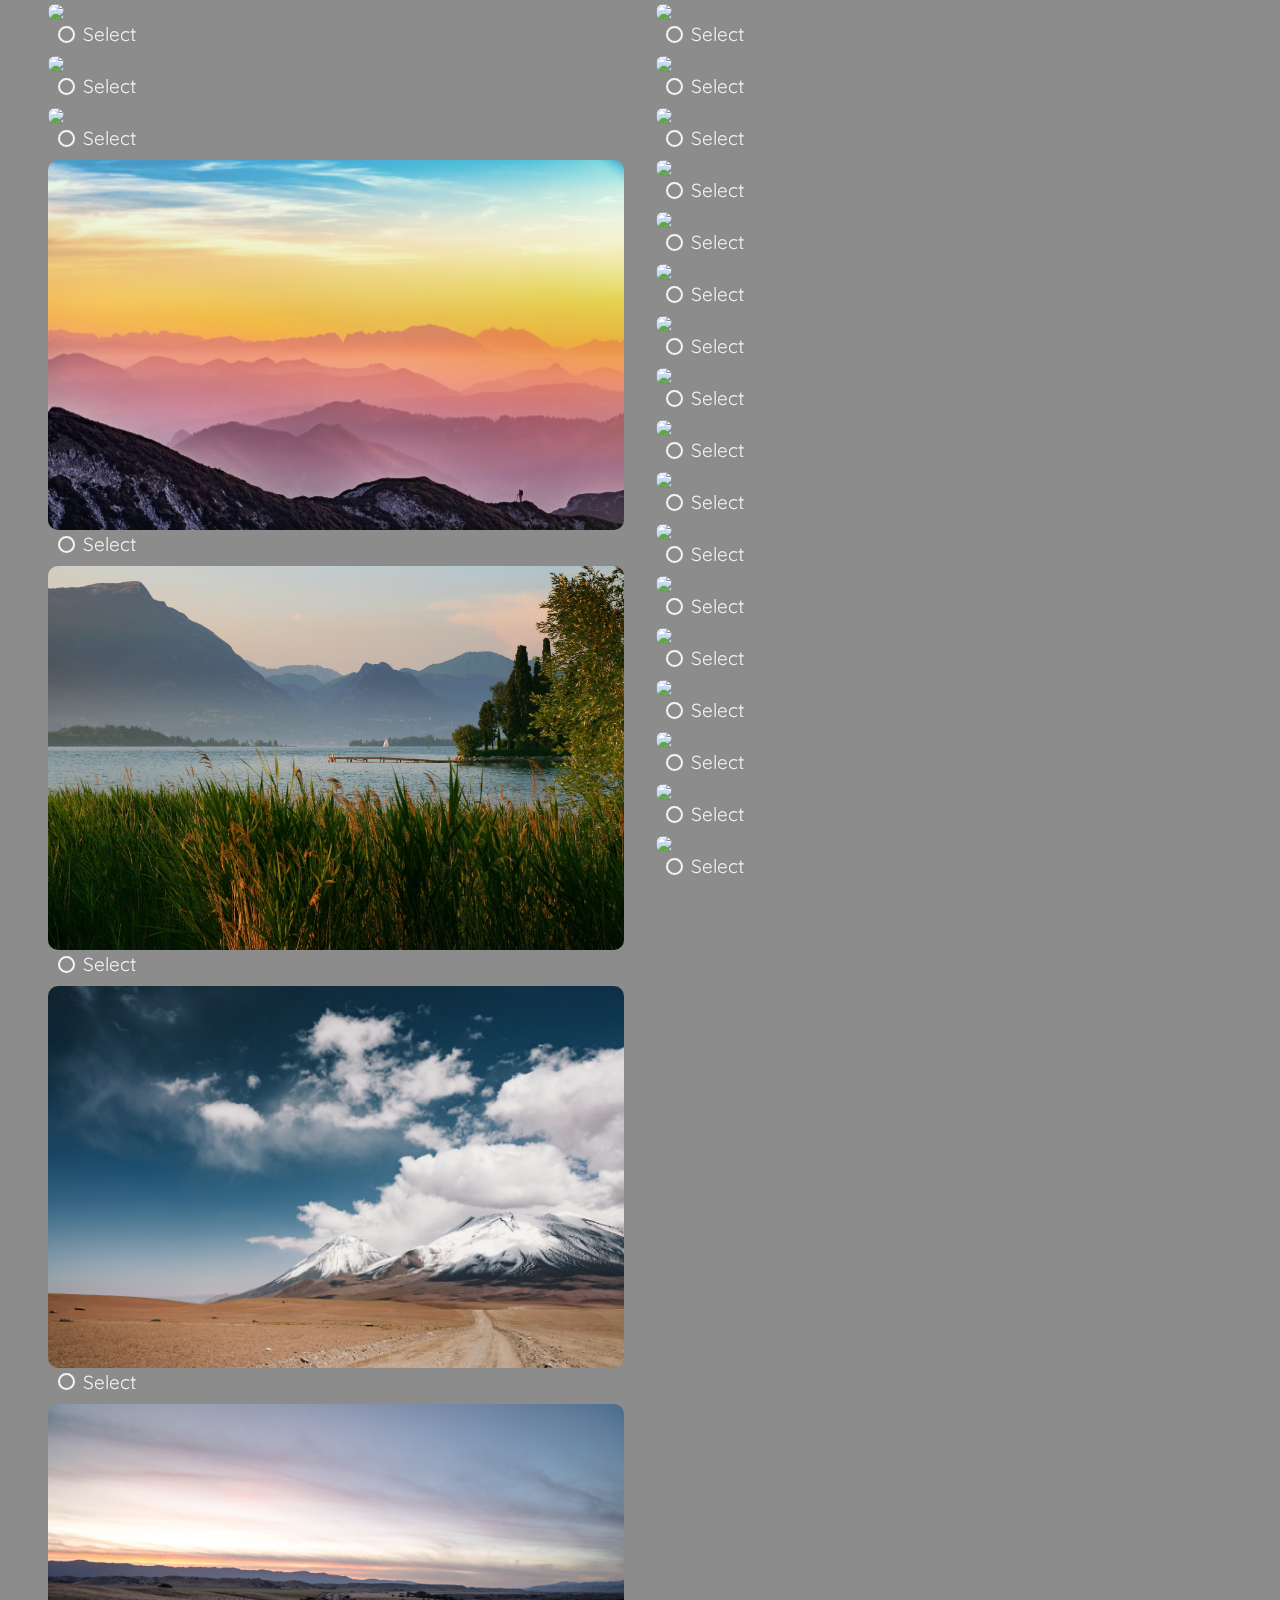
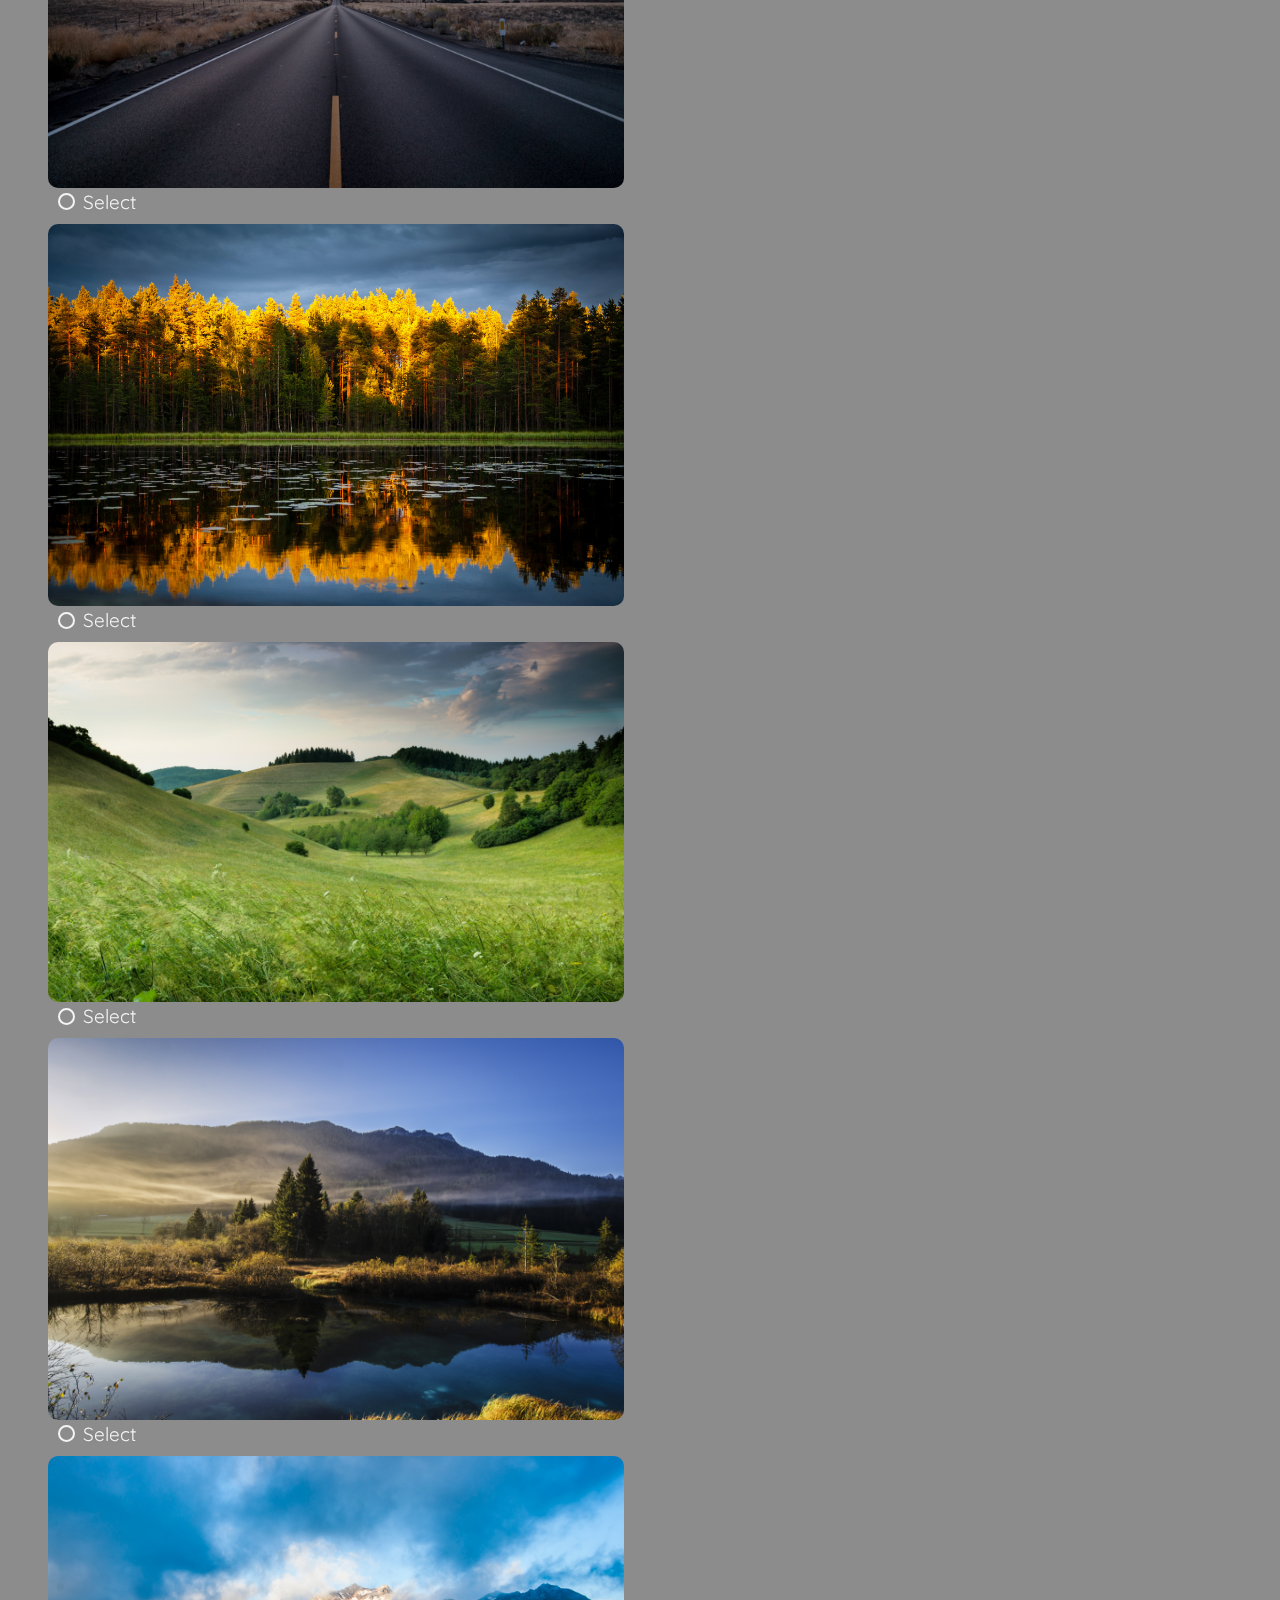
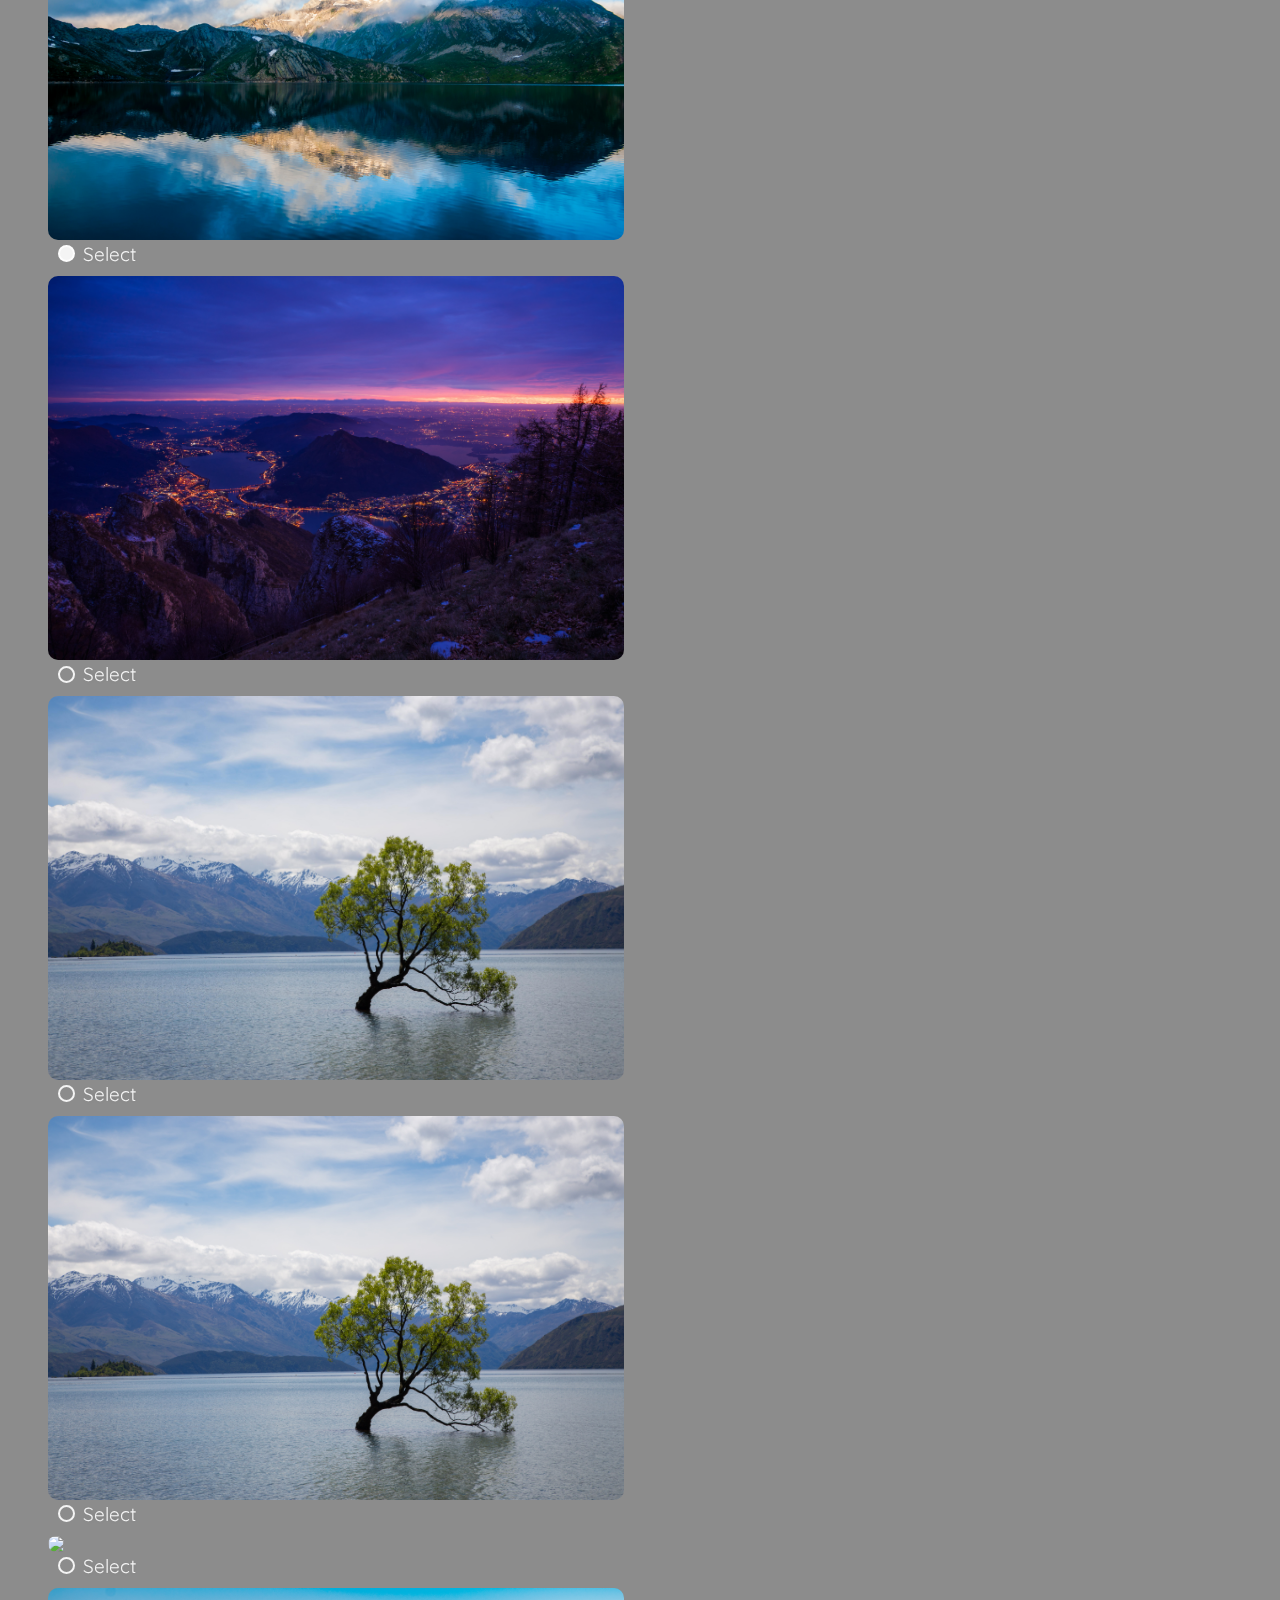
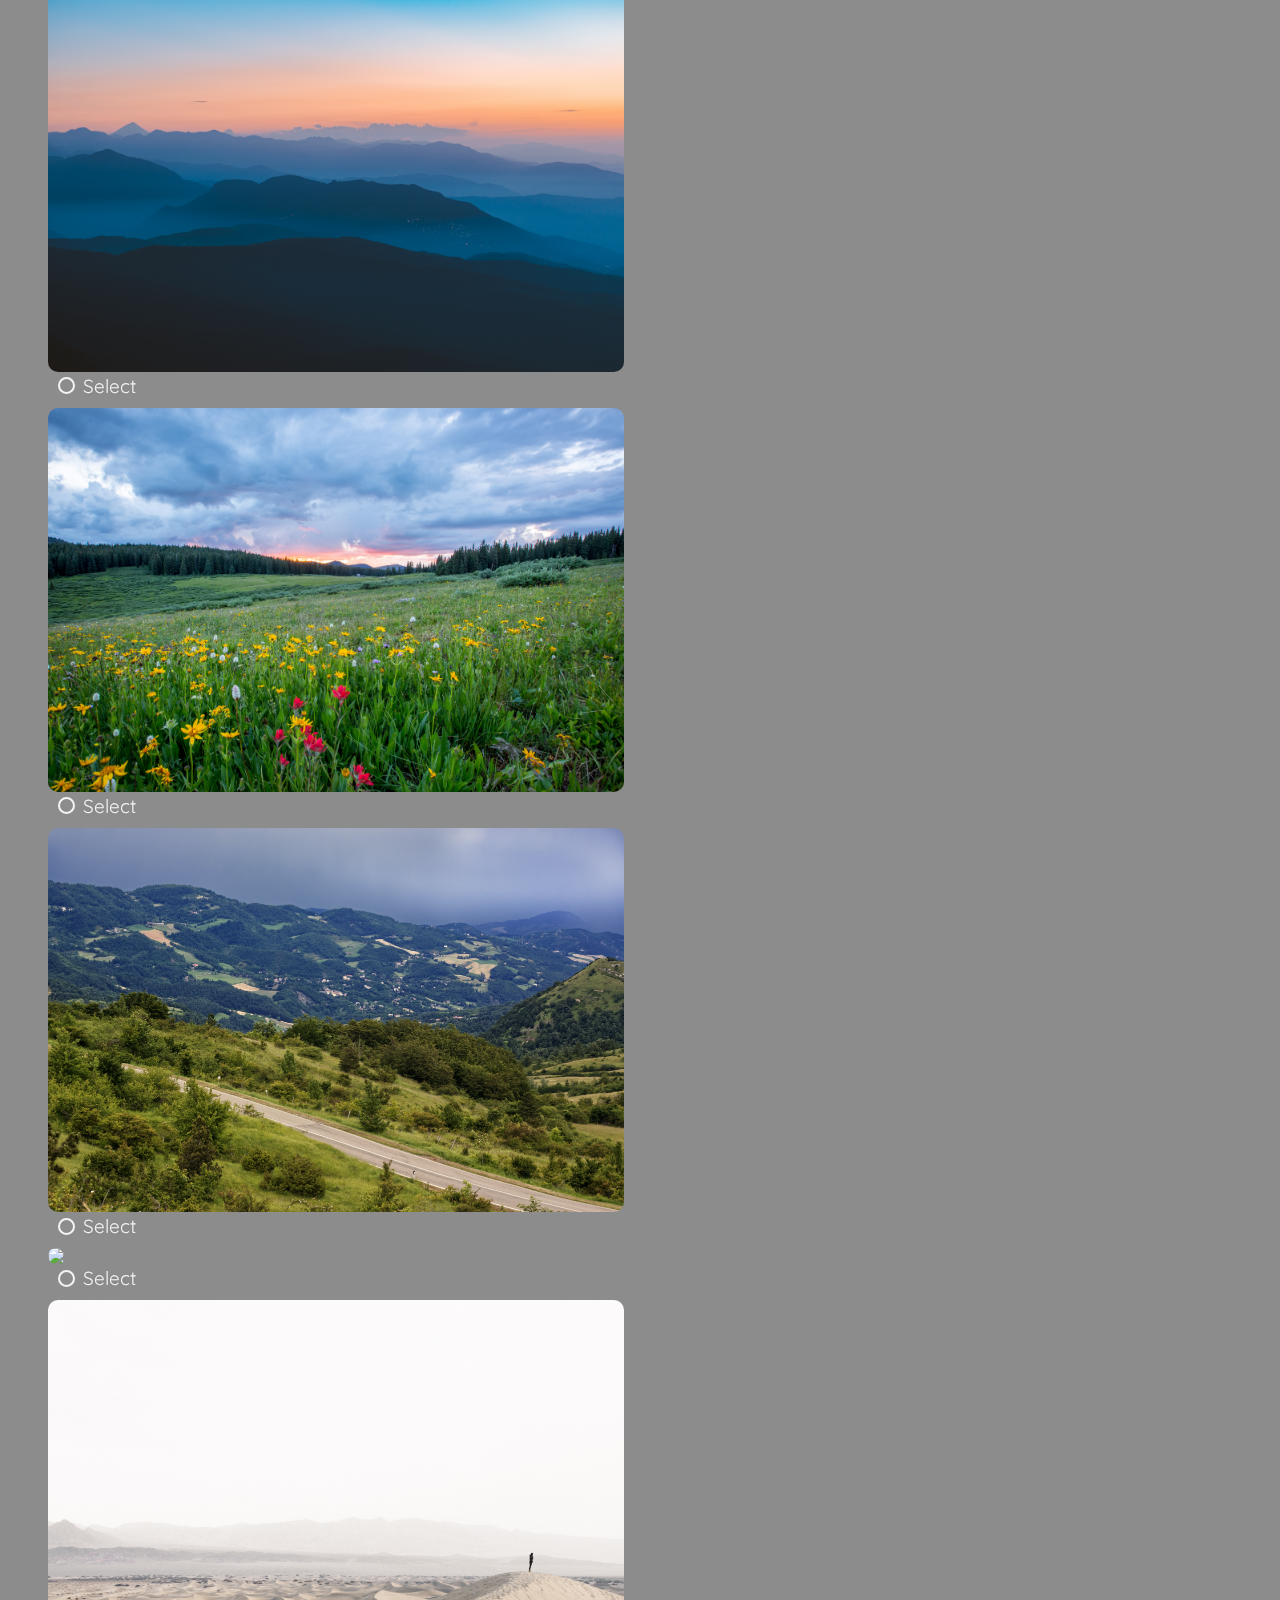
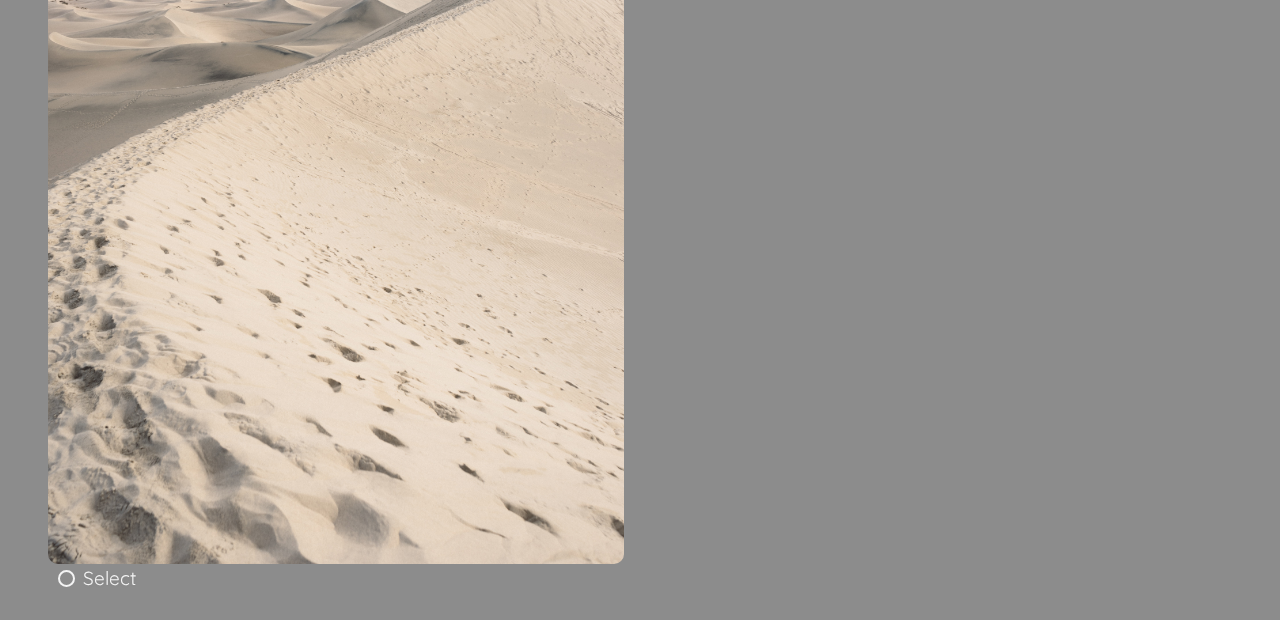
==== commit 304d4a99: "Search" ====
--- a/index.html
+++ b/index.html
@@ -42,6 +42,8 @@
         </div>
         <div class="js-clock">
           <h1 class="js-title"></h1>
+          <h2 class="clock-am-pm none"></h2>
+          <i class="fas fa-exchange-alt clock-exchange-btn"></i>
         </div>
         <form class="js-form none">
           <input required type="text" placeholder="What is your name" />
@@ -49,20 +51,74 @@
         <h4 class="js-greetings none"></h4>
       </div>
       <div class="column">
-        <div class="toDo-box">
-          <form class="ja-toDoFrom">
-            <input required type="text" placeholder="Write a to do" />
-          </form>
-          <div class="toDo-bar-box">
-            <div class="toDo-bar appear-toDo-bar">
-              <span>Close</span>
+        <div class="column__column">
+          <div class="toDo-box">
+            <form class="ja-toDoFrom">
+              <input required type="text" placeholder="Write a to do" />
+            </form>
+            <div class="toDo-bar-box">
+              <div class="toDo-bar appear-toDo-bar">
+                <span>Close</span>
+              </div>
+            </div>
+            <ul class="js-toDoList toDoList--close"></ul>
+            <ul class="js-toDoList--done toDoList--close"></ul>
+            <div class="toDoLists-btns appear-toDoLists-btns">
+              <button class="toDoLists-btns__toDo-btn">To do</button>
+              <button class="toDoLists-btns__done-btn">Done</button>
             </div>
           </div>
-          <ul class="js-toDoList toDoList--close"></ul>
-          <ul class="js-toDoList--done toDoList--close"></ul>
-          <div class="toDoLists-btns appear-toDoLists-btns">
-            <button class="toDoLists-btns__toDo-btn">To do</button>
-            <button class="toDoLists-btns__done-btn">Done</button>
+        </div>
+        <div class="column__column">
+          <div class="search-box">
+            <form class="search-form">
+              <div class="search-with">
+                <i class="fas fa-chevron-up"></i>
+                <div class="search-with-list-box">
+                  <div class="search-header">
+                    <span>search with</span>
+                  </div>
+                  <ul class="search-with-list">
+                    <li>
+                      <div class="search-with-itemmarker">
+                        <div class="dot"></div>
+                        <div></div>
+                        <div></div>
+                      </div>
+                      <span>google</span>
+                    </li>
+                    <li>
+                      <div class="search-with-itemmarker">
+                        <div class="dot"></div>
+                        <div></div>
+                        <div></div>
+                      </div>
+                      <span>google</span>
+                    </li>
+                    <li>
+                      <div class="search-with-itemmarker">
+                        <div class="dot"></div>
+                        <div></div>
+                        <div></div>
+                      </div>
+                      <span>google</span>
+                    </li>
+                    <li>
+                      <div class="search-with-itemmarker">
+                        <div class="dot"></div>
+                        <div></div>
+                        <div></div>
+                      </div>
+                      <span>google</span>
+                    </li>
+                  </ul>
+                </div>
+              </div>
+              <input required type="text" />
+              <div class="search-btn">
+                <i class="fas fa-search"></i>
+              </div>
+            </form>
           </div>
         </div>
       </div>
@@ -107,8 +163,8 @@
       <ul class="link-list"></ul>
     </footer>
     <script src="https://kit.fontawesome.com/fbdaada10a.js" crossorigin="anonymous"></script>
+    <script src="greeting.js"></script>
     <script src="clock.js"></script>
-    <script src="greeting.js"></script>
     <script src="todo.js"></script>
     <script src="bg.js"></script>
     <script src="weather.js"></script>
--- a/index.css
+++ b/index.css
@@ -104,6 +104,7 @@
   }
 }
 .js-clock {
+  position: relative;
   display: flex;
   align-items: center;
   font-size: 70px;
@@ -118,6 +119,28 @@
 .js-title {
   margin: 0;
   text-align: center;
+  transition: all 0.35s ease-in-out;
+}
+.clock-fadeout {
+  transform: translateX(10px);
+  opacity: 0;
+}
+.clock-am-pm {
+  position: absolute;
+  right: -40px;
+  bottom: 40px;
+  margin: 0;
+  font-size: var(--font-size);
+}
+.clock-exchange-btn {
+  font-size: var(--font-size);
+  position: absolute;
+  right: -50px;
+  transform: rotateZ(0);
+  transition: all 0.3s ease-in-out;
+}
+.clock-ex-btn-rotate {
+  transform: rotateZ(180deg);
 }
 .js-form input {
   text-shadow: 0 1px 5px rgba(0, 0, 0, 0.1);
@@ -226,7 +249,6 @@
   cursor: pointer;
 }
 .toDo-box {
-  overflow: auto;
   border-bottom-left-radius: var(--radius);
   background-color: var(--bg-black);
   font-size: var(--font-size);
@@ -406,7 +428,7 @@
 @keyframes appearToDoDelBtn {
   from {
     opacity: 0.5;
-    transform: translateX(-20px);
+    transform: translateX(-10px);
   }
   to {
     opacity: 1;
@@ -473,7 +495,7 @@
     opacity: 0;
     border: none;
     margin-bottom: 0;
-    transform: translateY(50px);
+    transform: translateY(20px);
   }
   80% {
     margin-bottom: 20px;
@@ -487,12 +509,16 @@
 }
 @keyframes disappearToDoListsBtns {
   0% {
+    opacity: 1;
+    border: 2px solid rgba(0, 0, 0, 0.2);
     transform: translateY(0px);
-    opacity: 1;
+  }
+  50% {
+    height: 17px;
   }
   100% {
     visibility: hidden;
-    transform: translateY(-50px);
+    transform: translateY(-40px);
     opacity: 0;
     border: none;
     height: 0px;
@@ -536,6 +562,131 @@
 .toDo-text--done {
   color: var(--bg-white);
   text-decoration-line: line-through;
+}
+.search-box {
+  width: var(--toDo-box-width);
+  padding: 0 5px;
+  margin-bottom: 5px;
+  margin-right: 5px;
+}
+.search-form {
+  color: var(--white);
+  display: flex;
+  justify-content: center;
+  font-size: var(--font-size);
+  border-bottom: 1.5px solid var(--alpha-zero);
+  padding: 5px;
+  transition: all 0.3s ease-in-out;
+}
+.search-with {
+  position: relative;
+  height: 20px;
+  width: 20px;
+  opacity: 1;
+}
+.search-with i:first-child {
+  cursor: pointer;
+  color: var(--alpha-zero);
+  transition: all 0.3s ease-in-out;
+}
+.search-with-list-box {
+  position: absolute;
+  left: 7px;
+  bottom: 30px;
+  background-color: var(--bg-black);
+  border-radius: var(--radius);
+  border-bottom-left-radius: 0;
+  padding: 10px;
+  display: flex;
+  flex-direction: column;
+  width: 180px;
+}
+.search-header {
+  padding-bottom: 2px;
+}
+.search-with-list {
+  margin: 0;
+  padding: 0;
+  display: flex;
+  flex-direction: column;
+  border-top: 2px solid var(--bg-white);
+  transition: border 0.35s ease-in-out;
+}
+.search-with-list:hover {
+  border-color: var(--alpha-zero);
+}
+.search-with-list li {
+  padding: 2px 0;
+  display: flex;
+  align-items: center;
+  cursor: pointer;
+  border-bottom: 2px solid var(--alpha-zero);
+  transition: border 0.35s ease-in-out;
+}
+.search-with-list li:hover {
+  border-color: var(--bg-white);
+}
+.search-with-itemmarker {
+  padding: 3px;
+  margin-right: 2px;
+  display: flex;
+  justify-content: center;
+  align-items: center;
+}
+.search-with-itemmarker div {
+  height: 4px;
+  background-color: var(--white);
+}
+.dot {
+  width: 4px;
+  border-radius: 50%;
+}
+.search-with-itemmarker div:not(.dot) {
+  position: absolute;
+  opacity: 0;
+  transition: all 30s ease-in-out;
+  width: 10px;
+  border-radius: 2px;
+}
+.search-with-itemmarker:hover div:not(.dot) {
+  opacity: 1;
+  width: 2000px;
+  height: 8px;
+}
+.search-with-itemmarker:hover div:nth-child(2) {
+  transform: rotateY(3600deg) rotateX(3600deg) rotateZ(-3600deg);
+}
+.search-with-itemmarker:hover div:nth-child(3) {
+  transform: rotateY(-3600deg) rotateX(-3600deg) rotateZ(3600deg);
+}
+.search-form input {
+  font-family: "Quicksand", sans-serif;
+  font-size: var(--font-size);
+  color: var(--alpha-zero);
+  background-color: var(--alpha-zero);
+  border: none;
+  outline: none;
+  padding-right: 5px;
+  width: 100%;
+  transition: all 0.3s ease-in-out;
+}
+.search-form:hover {
+  border-color: var(--gray);
+}
+.search-form:hover input {
+  color: var(--gray);
+}
+.search-form:focus-within {
+  border-color: var(--white);
+}
+.search-form input:focus {
+  color: var(--white);
+}
+.search-form:focus-within i:first-child {
+  color: var(--white);
+}
+.search-form:hover i:first-child {
+  color: var(--white);
 }
 .bgImage--basic {
   top: 0;
@@ -943,13 +1094,12 @@
   color: var(--white);
 }
 .link > div {
-  height: 20px;
+  height: 40px;
   width: 50%;
   overflow: hidden;
-  margin: var(--input-padding);
+  margin: 0 var(--input-padding);
   white-space: nowrap;
   display: flex;
-  justify-content: center;
   align-items: center;
 }
 .link > div::-webkit-scrollbar {
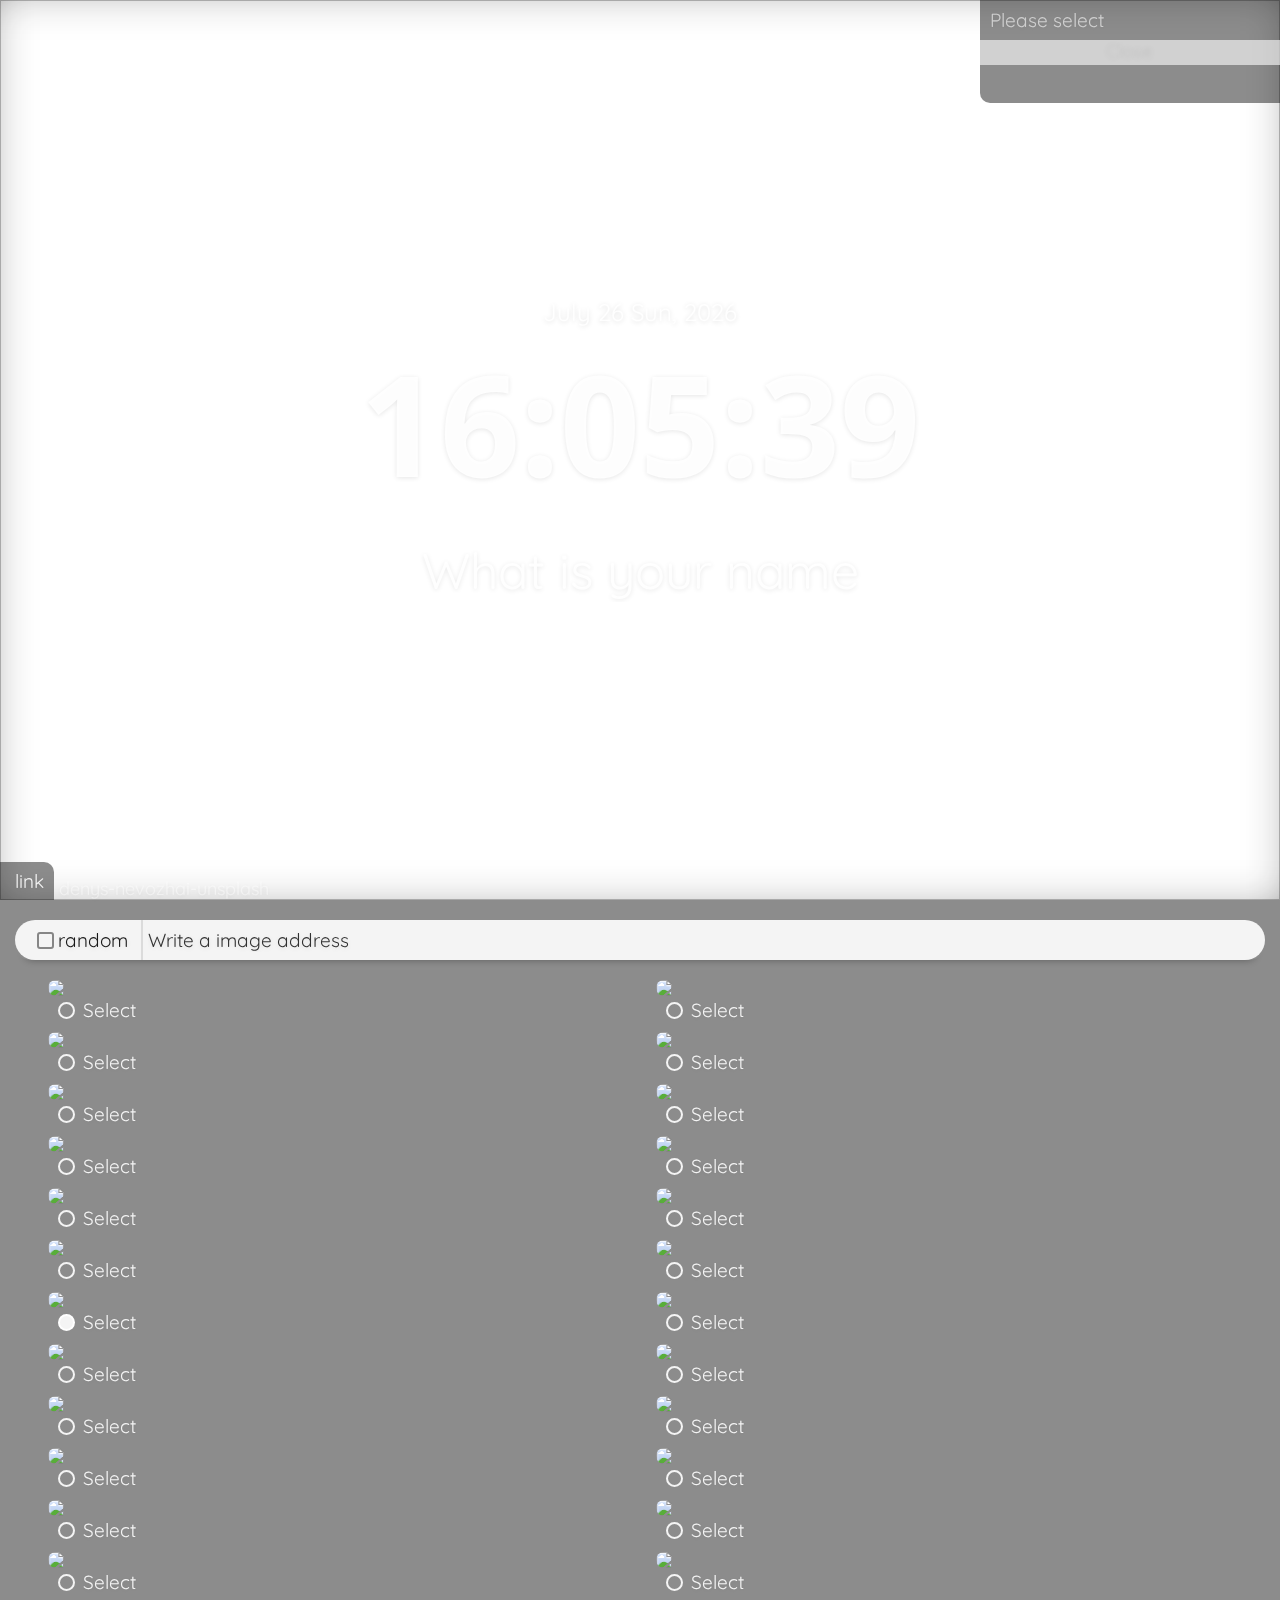
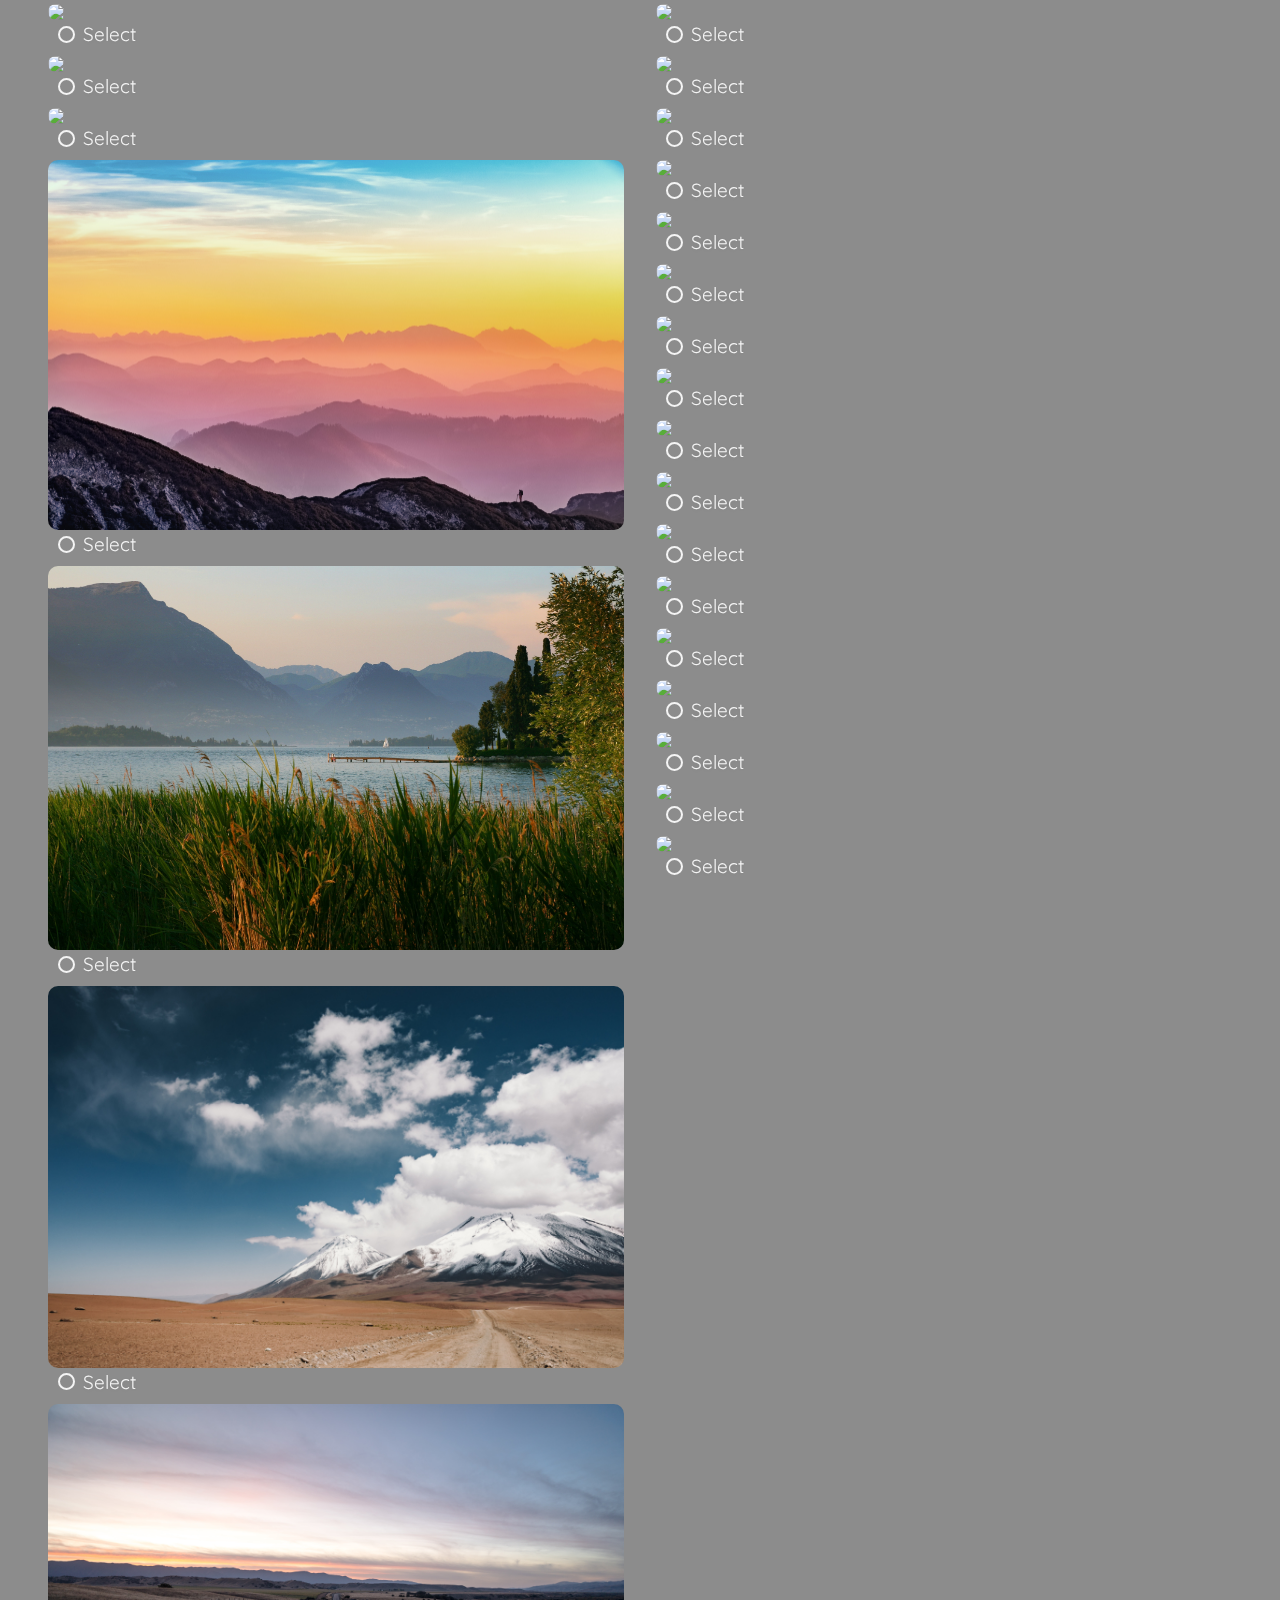
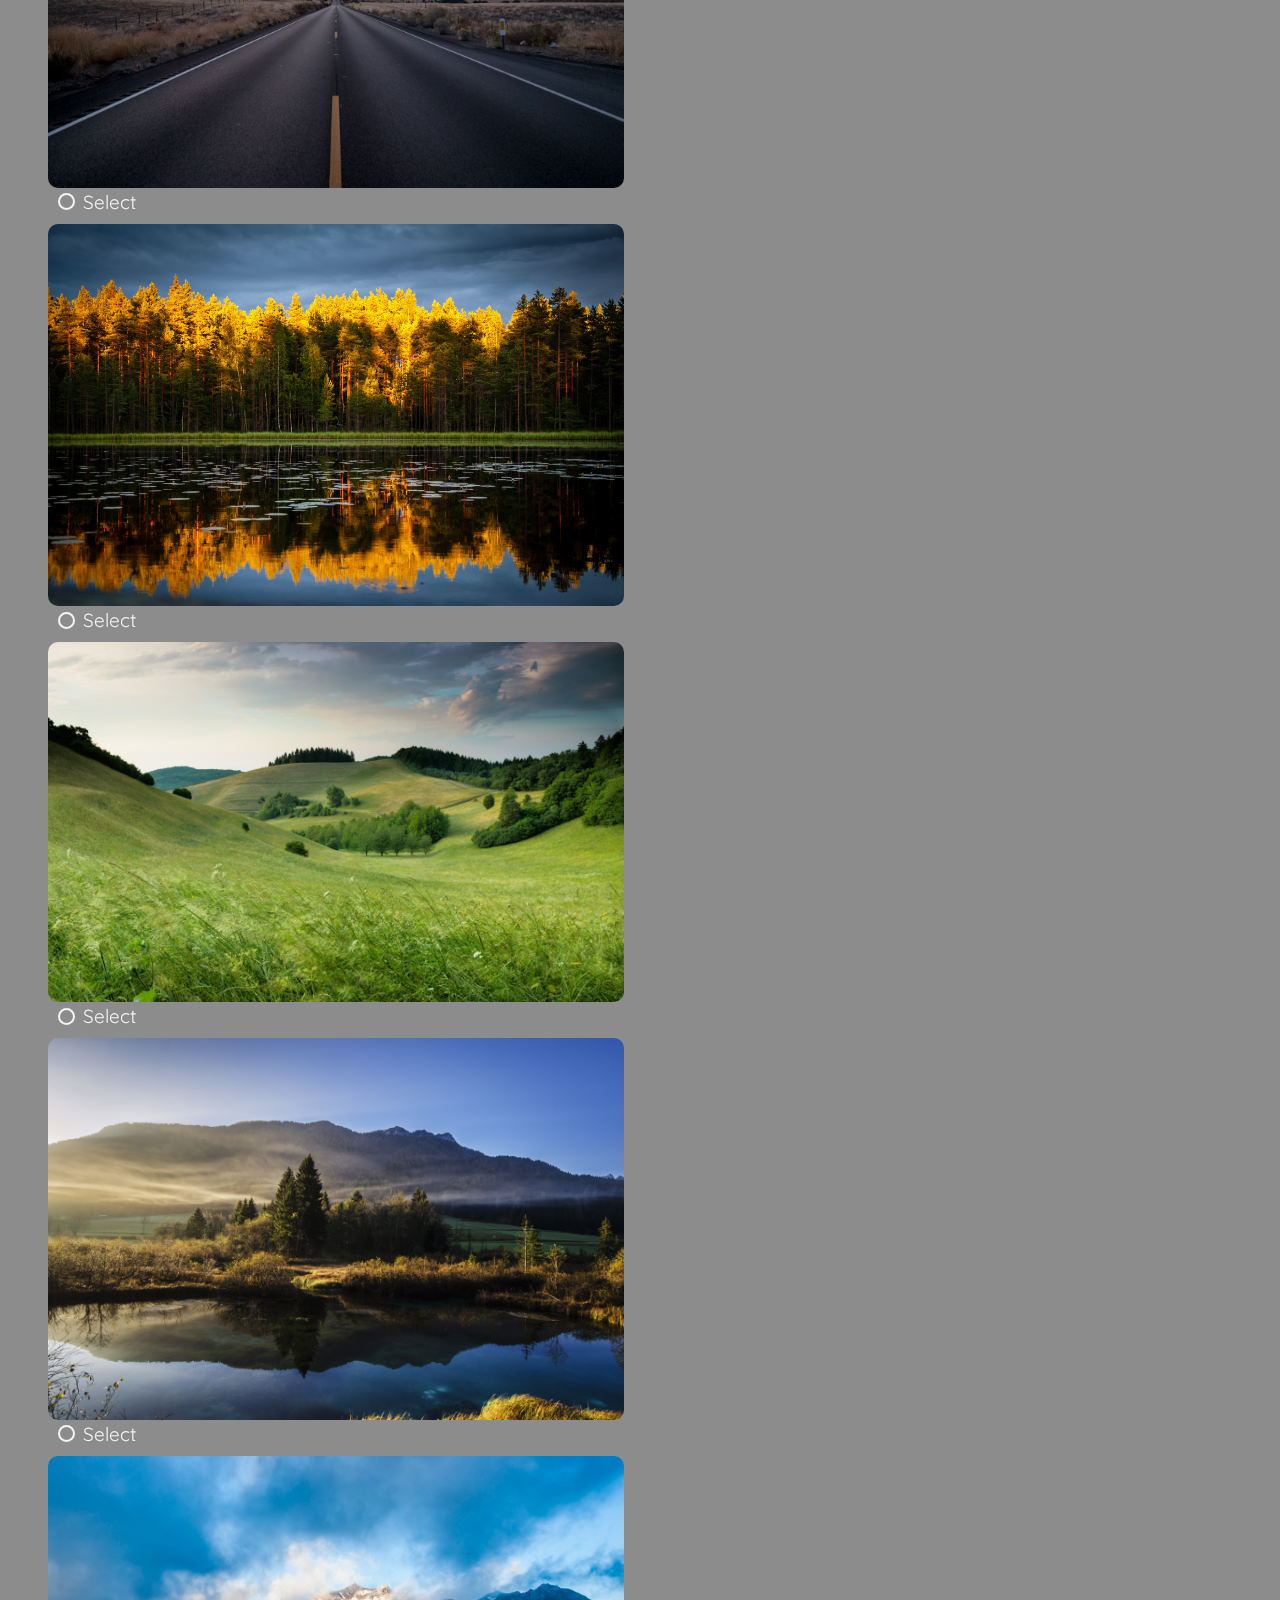
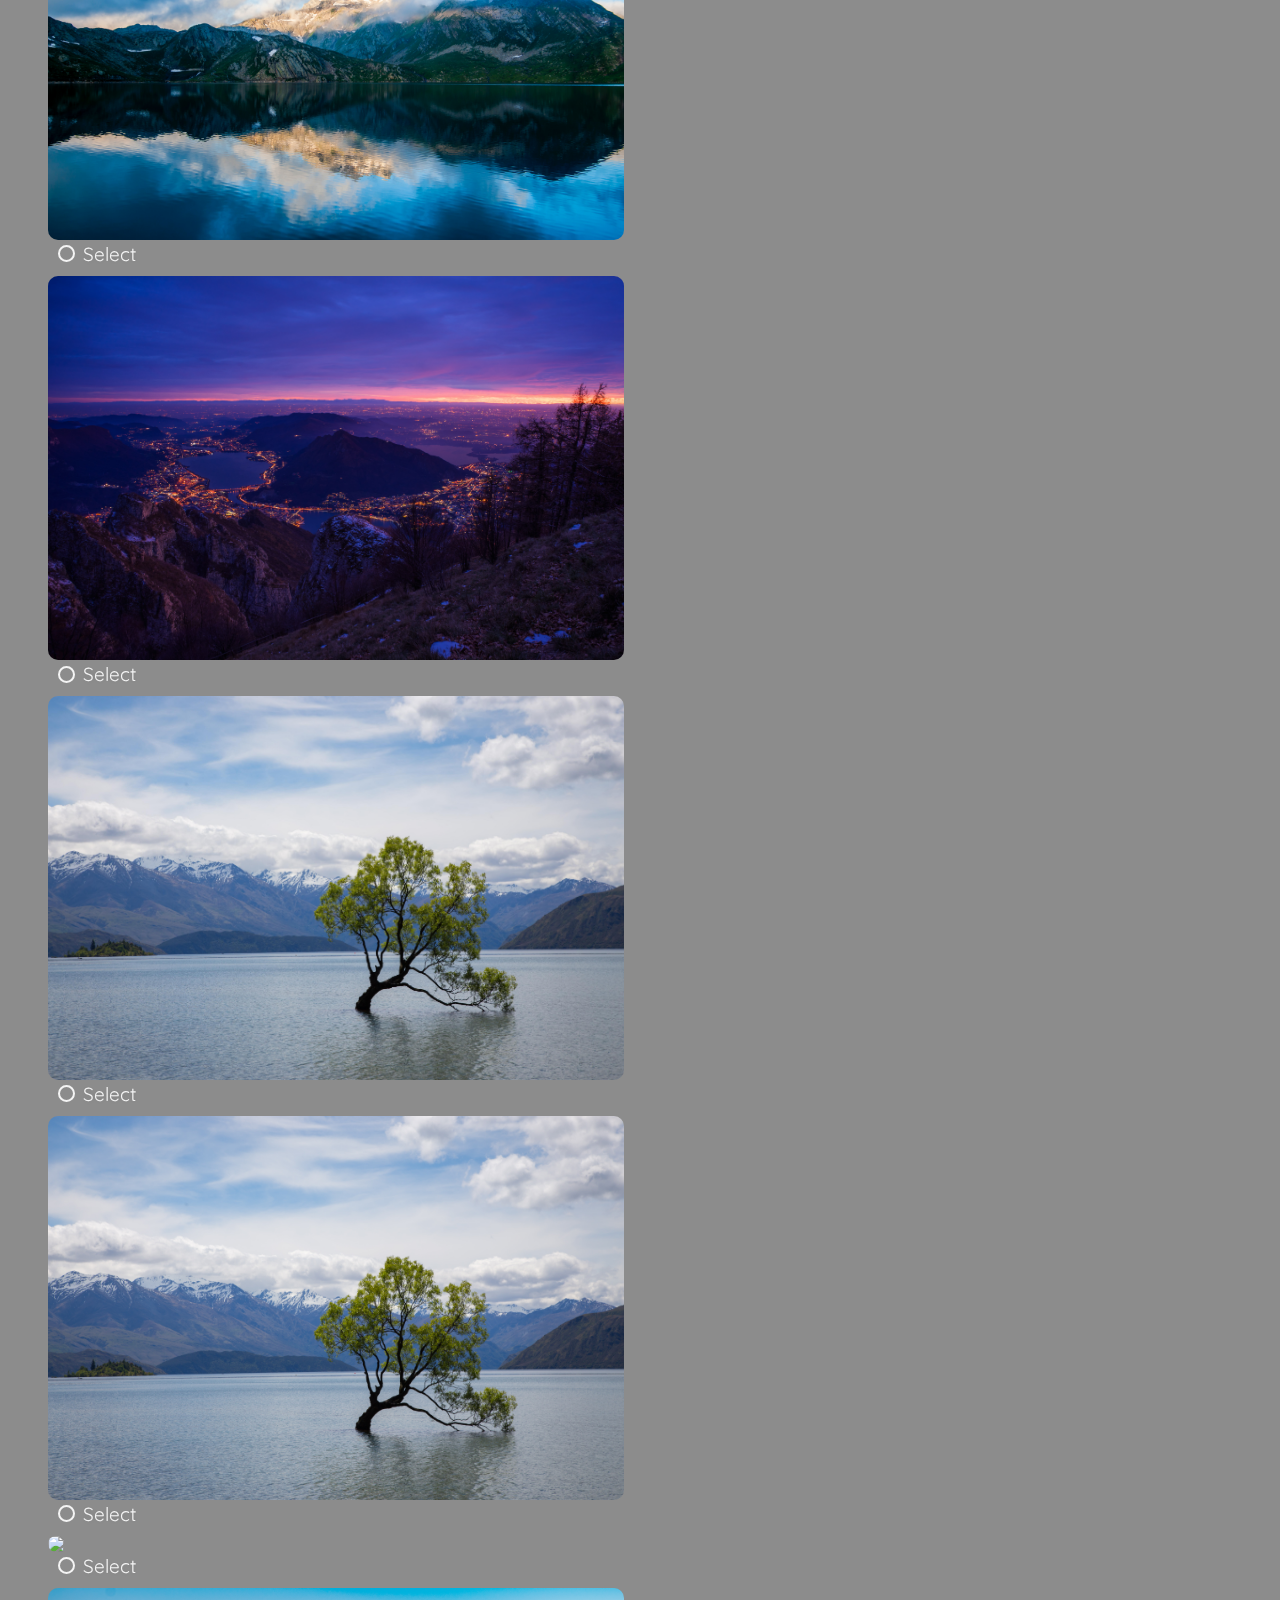
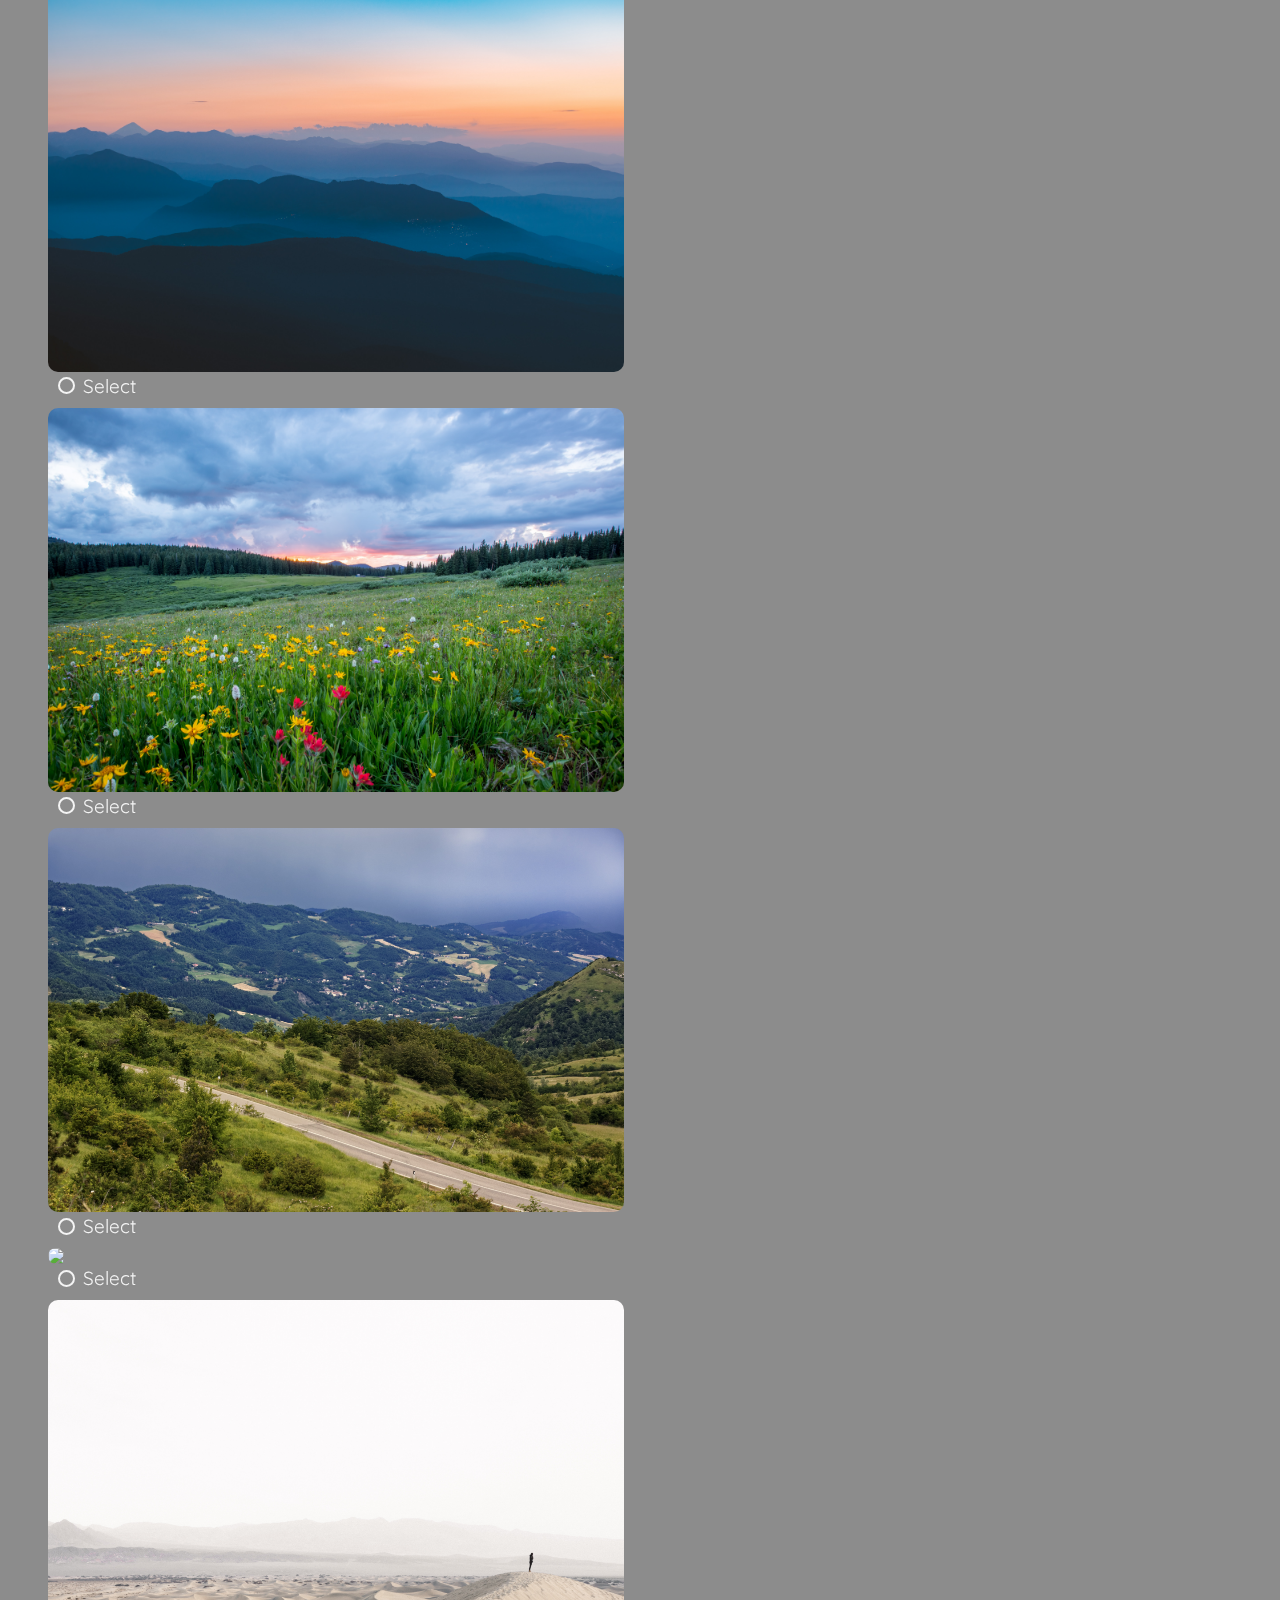
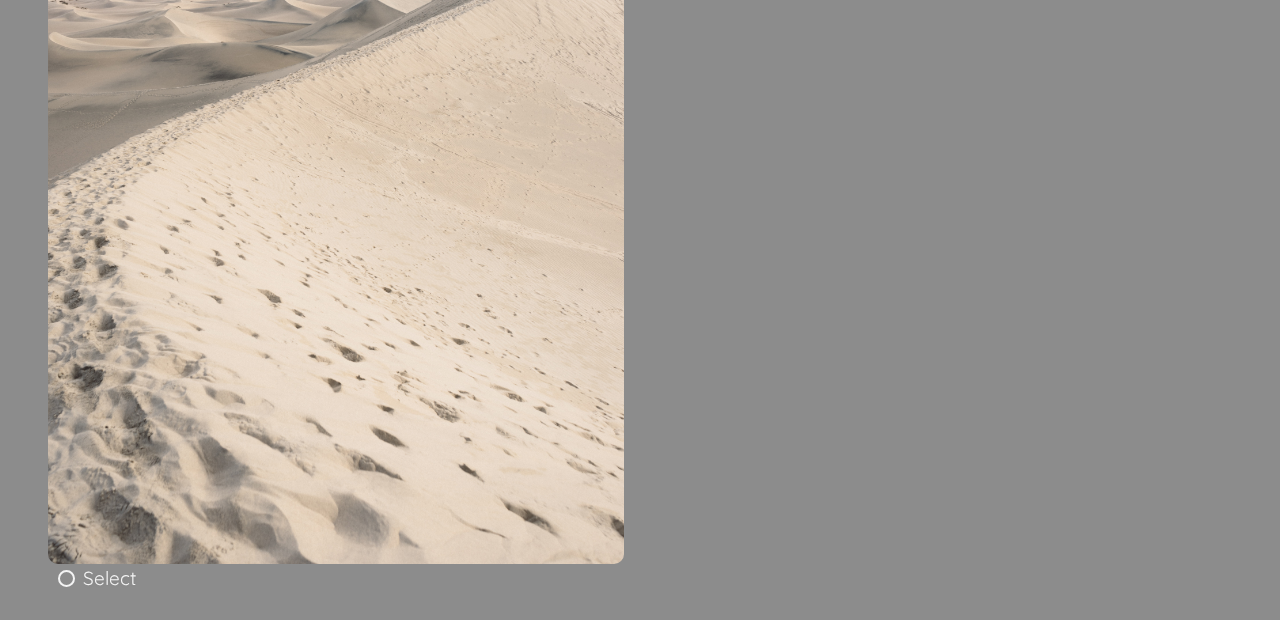
==== commit 0c9bd117: "Search.js" ====
--- a/index.html
+++ b/index.html
@@ -8,6 +8,11 @@
     <meta property="og:image" content="images/ogimage.jpg" />
     <meta property="og:title" content="Imagentum" />
     <meta property="og:description" content="Momentum in your life" />
+    <script>
+      window.addEventListener("error", function() {
+        alert("Refresh😊");
+      })
+    </script>
   </head>
 
   <body>
@@ -78,40 +83,7 @@
                   <div class="search-header">
                     <span>search with</span>
                   </div>
-                  <ul class="search-with-list">
-                    <li>
-                      <div class="search-with-itemmarker">
-                        <div class="dot"></div>
-                        <div></div>
-                        <div></div>
-                      </div>
-                      <span>google</span>
-                    </li>
-                    <li>
-                      <div class="search-with-itemmarker">
-                        <div class="dot"></div>
-                        <div></div>
-                        <div></div>
-                      </div>
-                      <span>google</span>
-                    </li>
-                    <li>
-                      <div class="search-with-itemmarker">
-                        <div class="dot"></div>
-                        <div></div>
-                        <div></div>
-                      </div>
-                      <span>google</span>
-                    </li>
-                    <li>
-                      <div class="search-with-itemmarker">
-                        <div class="dot"></div>
-                        <div></div>
-                        <div></div>
-                      </div>
-                      <span>google</span>
-                    </li>
-                  </ul>
+                  <ul class="search-with-list"></ul>
                 </div>
               </div>
               <input required type="text" />
@@ -172,5 +144,6 @@
     <script src="scroll.js"></script>
     <script src="load-image.js"></script>
     <script src="link.js"></script>
+    <script src="search.js"></script>
   </body>
 </html>
--- a/index.css
+++ b/index.css
@@ -163,9 +163,12 @@
   color: var(--white);
   font-size: 50px;
   margin: 0;
-  width: 90vw;
+  padding: 0 50px;
+  width: fit-content;
   text-align: center;
   cursor: pointer;
+  z-index: 2;
+  white-space: nowrap;
 }
 .weather-text {
   margin-left: 5px;
@@ -570,6 +573,7 @@
   margin-right: 5px;
 }
 .search-form {
+  position: relative;
   color: var(--white);
   display: flex;
   justify-content: center;
@@ -588,6 +592,9 @@
   cursor: pointer;
   color: var(--alpha-zero);
   transition: all 0.3s ease-in-out;
+}
+.search-with-active {
+  transform: rotateZ(180deg);
 }
 .search-with-list-box {
   position: absolute;
@@ -600,6 +607,16 @@
   display: flex;
   flex-direction: column;
   width: 180px;
+  opacity: 0;
+  visibility: hidden;
+  transition: all 0.3s ease-in-out;
+  transform: translateY(var(--translate-y-down));
+}
+.search-with-list-box-active {
+  visibility: visible;
+  opacity: 1;
+  transform: translateY(0);
+  z-index: 2;
 }
 .search-header {
   padding-bottom: 2px;
@@ -666,7 +683,7 @@
   background-color: var(--alpha-zero);
   border: none;
   outline: none;
-  padding-right: 5px;
+  padding: 0 5px;
   width: 100%;
   transition: all 0.3s ease-in-out;
 }
@@ -678,6 +695,7 @@
 }
 .search-form:focus-within {
   border-color: var(--white);
+  z-index: 4;
 }
 .search-form input:focus {
   color: var(--white);
@@ -994,7 +1012,7 @@
 .image-box__image {
   width: 100%;
   border-radius: var(--radius);
-  cursor: pointer;
+  cursor: -webkit-zoom-in;
   margin-bottom: 2px;
 }
 .image-box__btns {
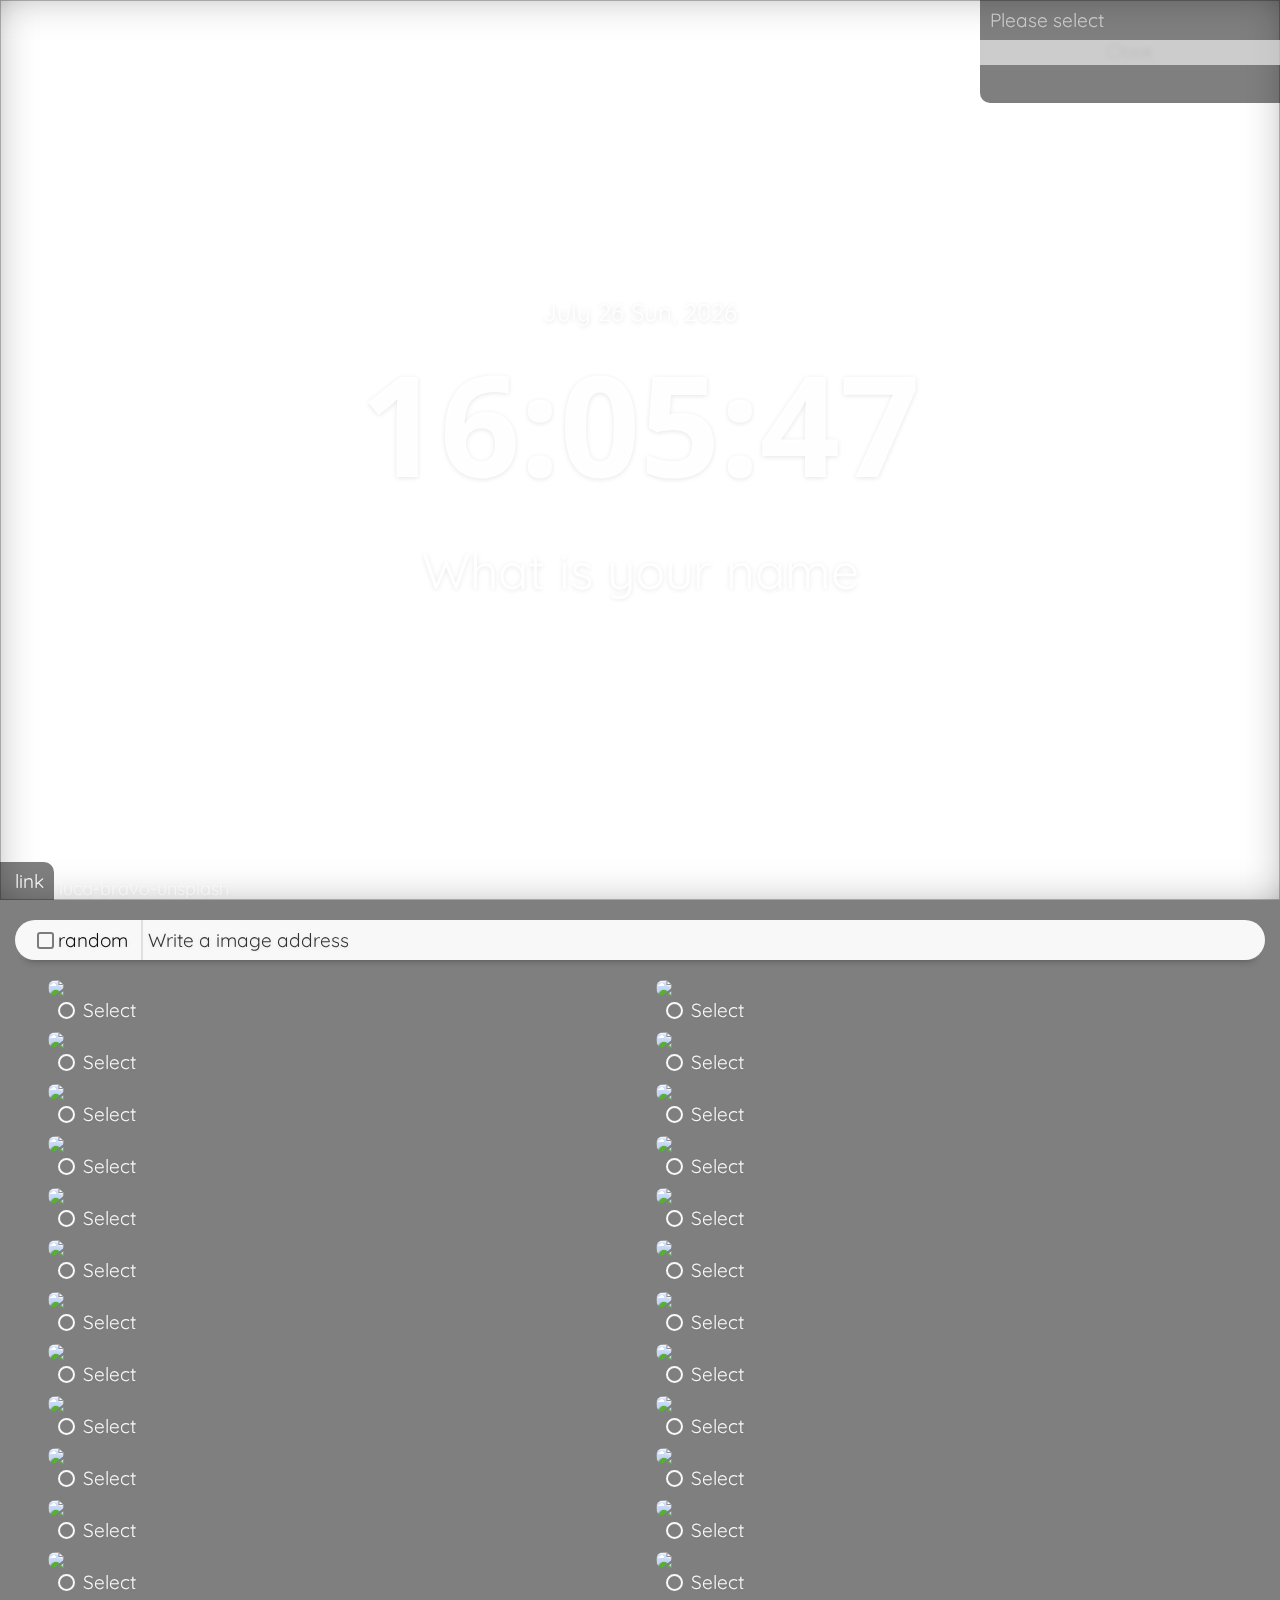
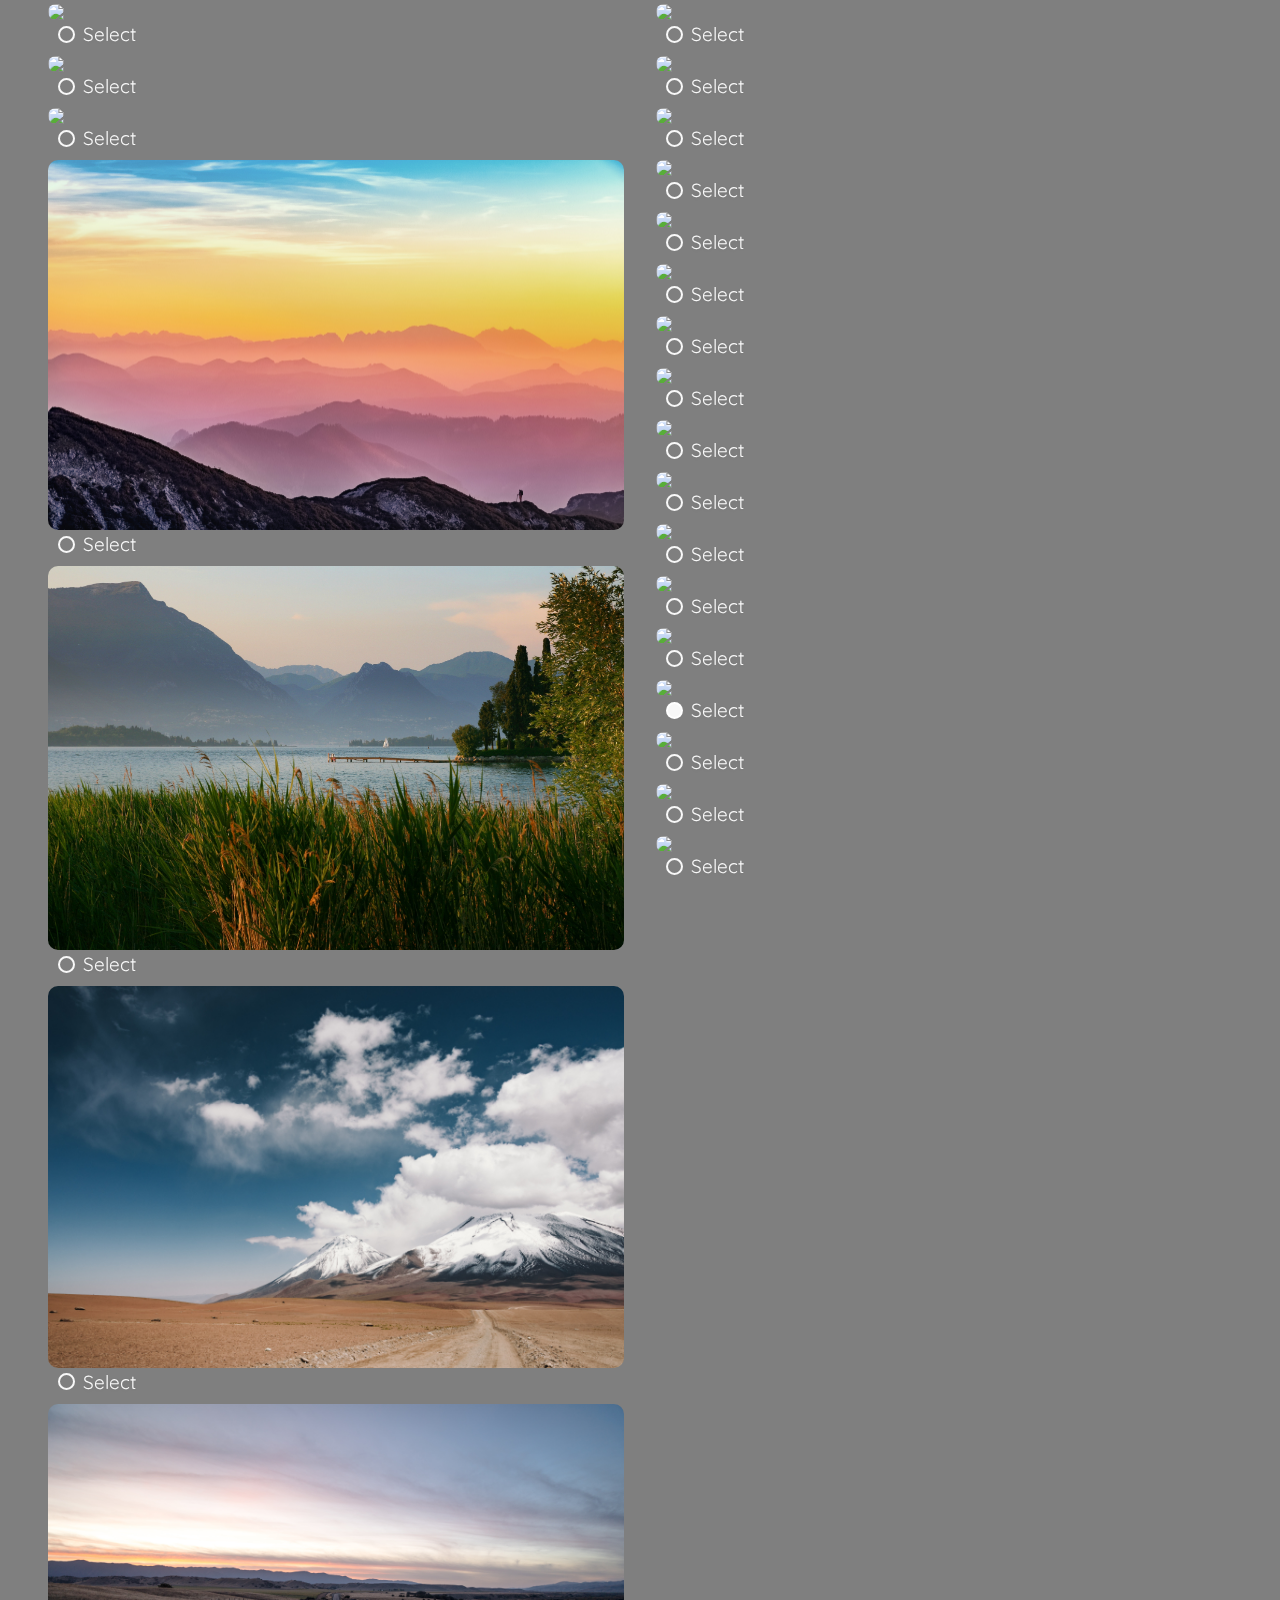
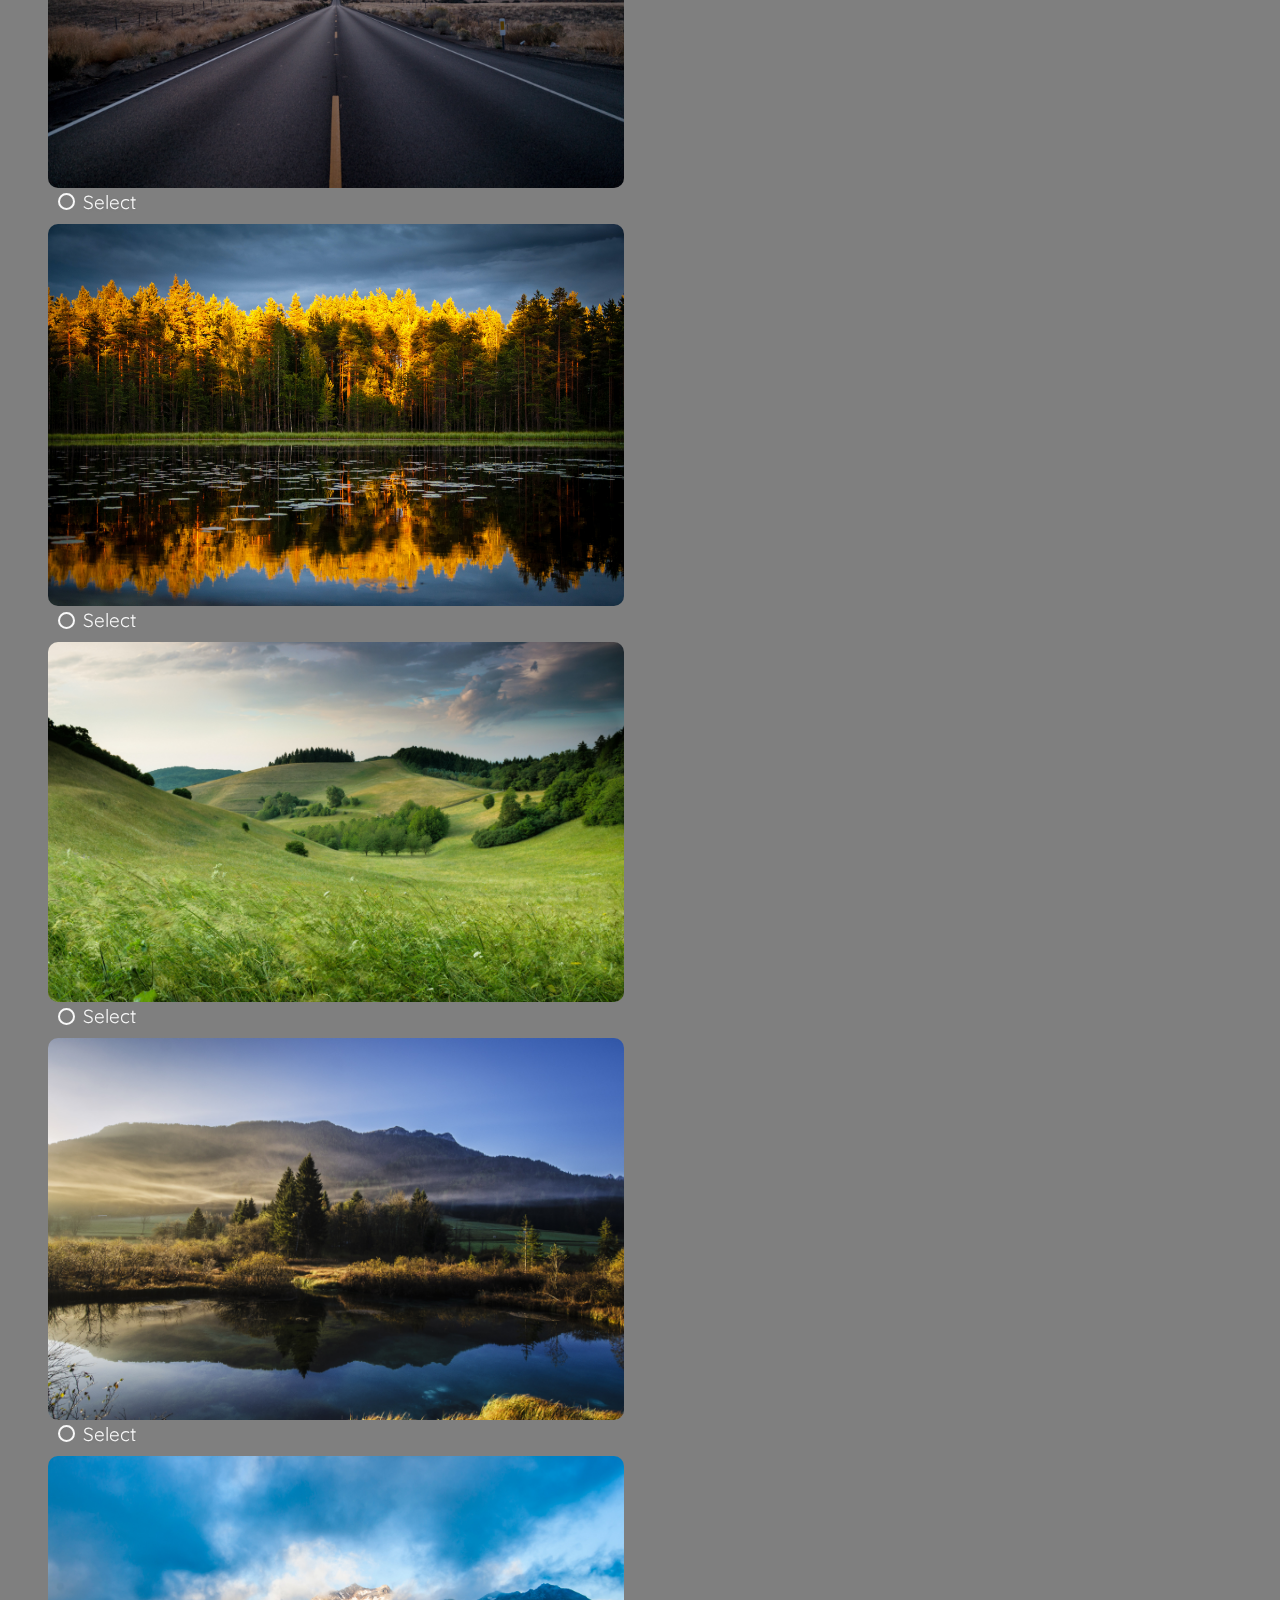
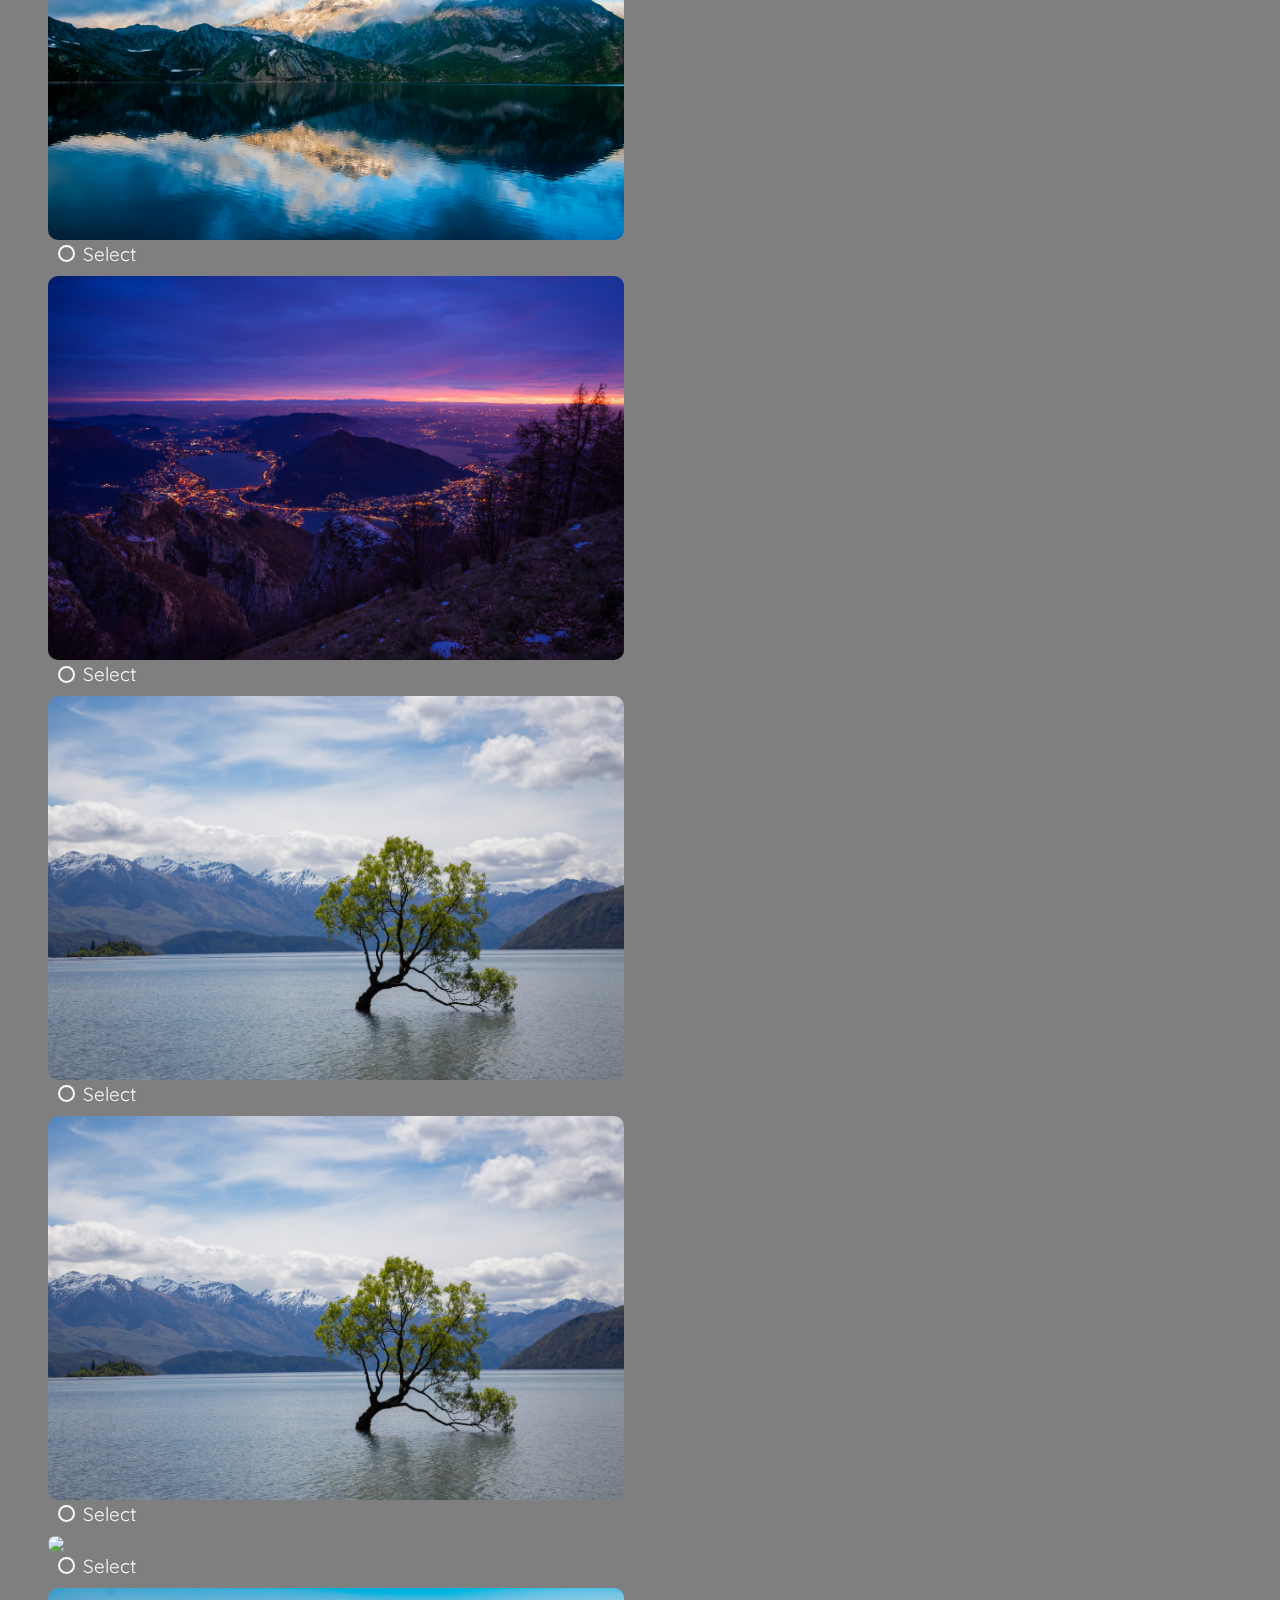
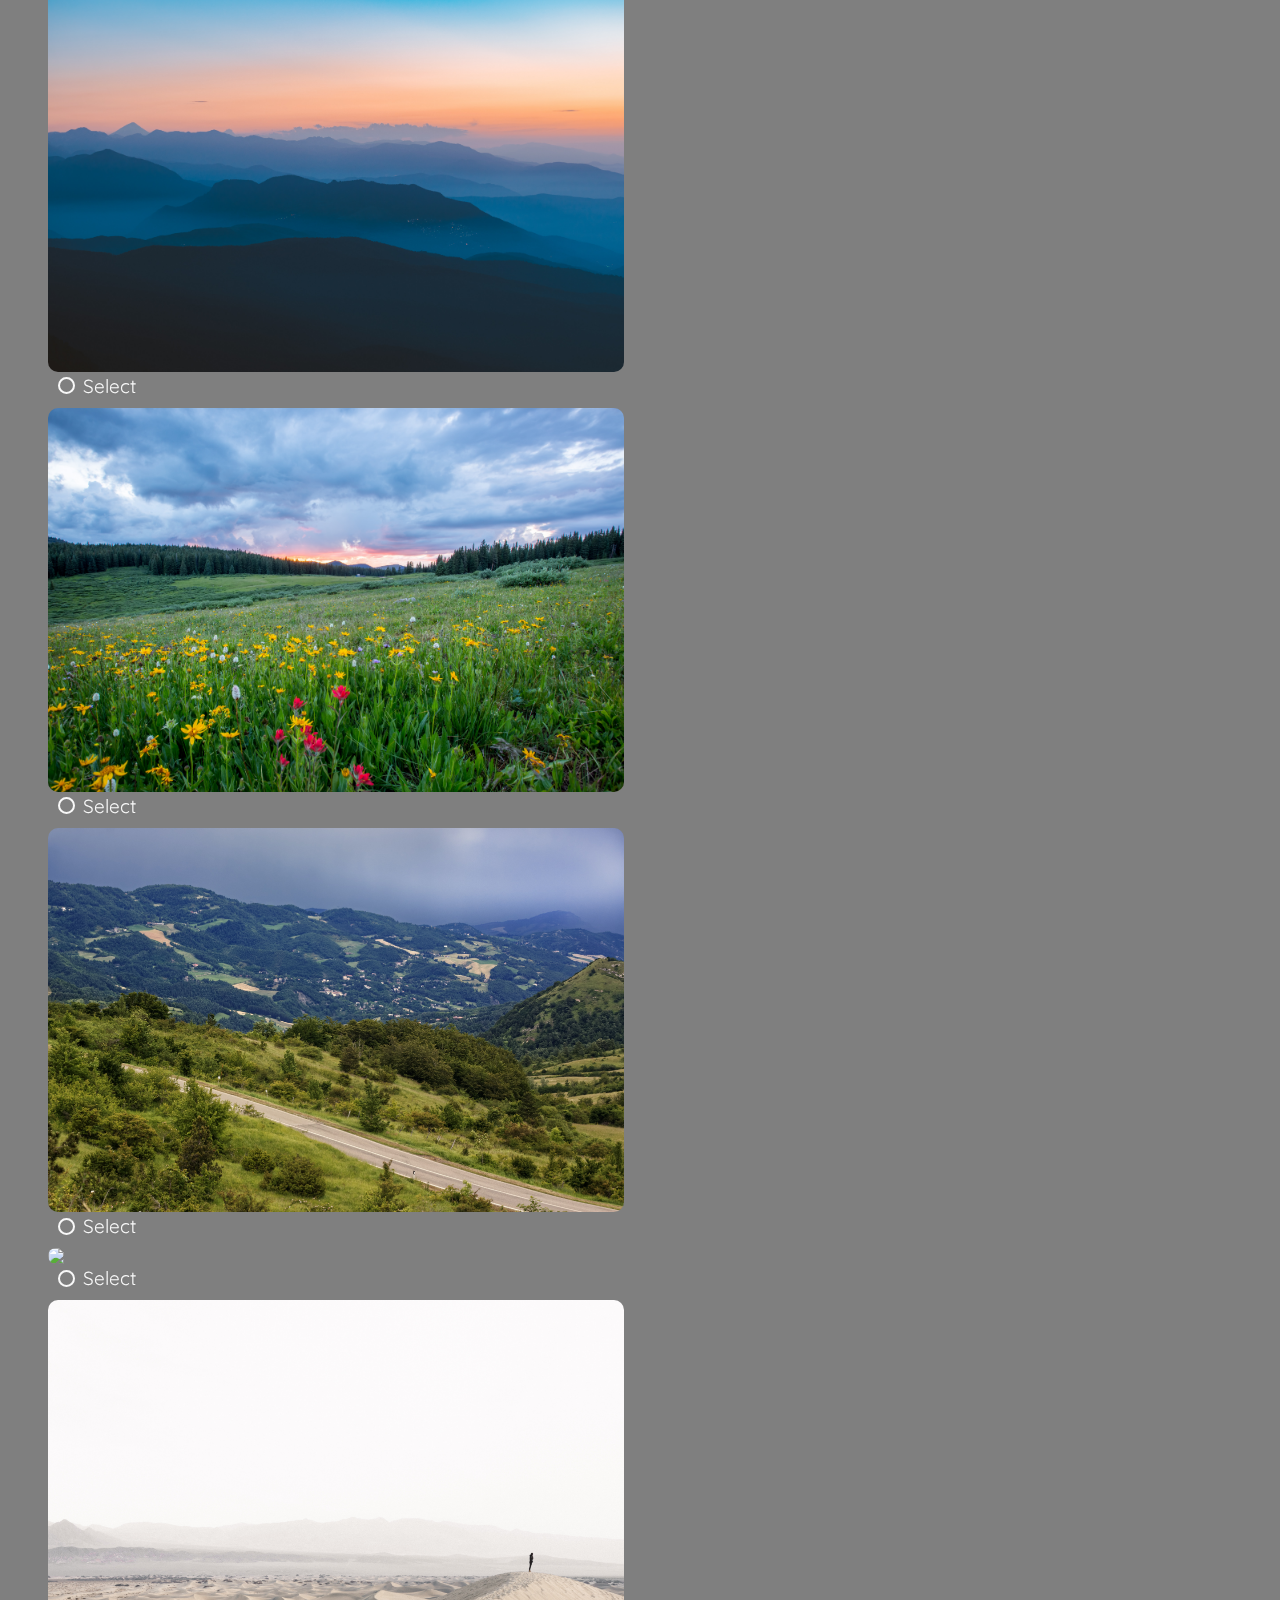
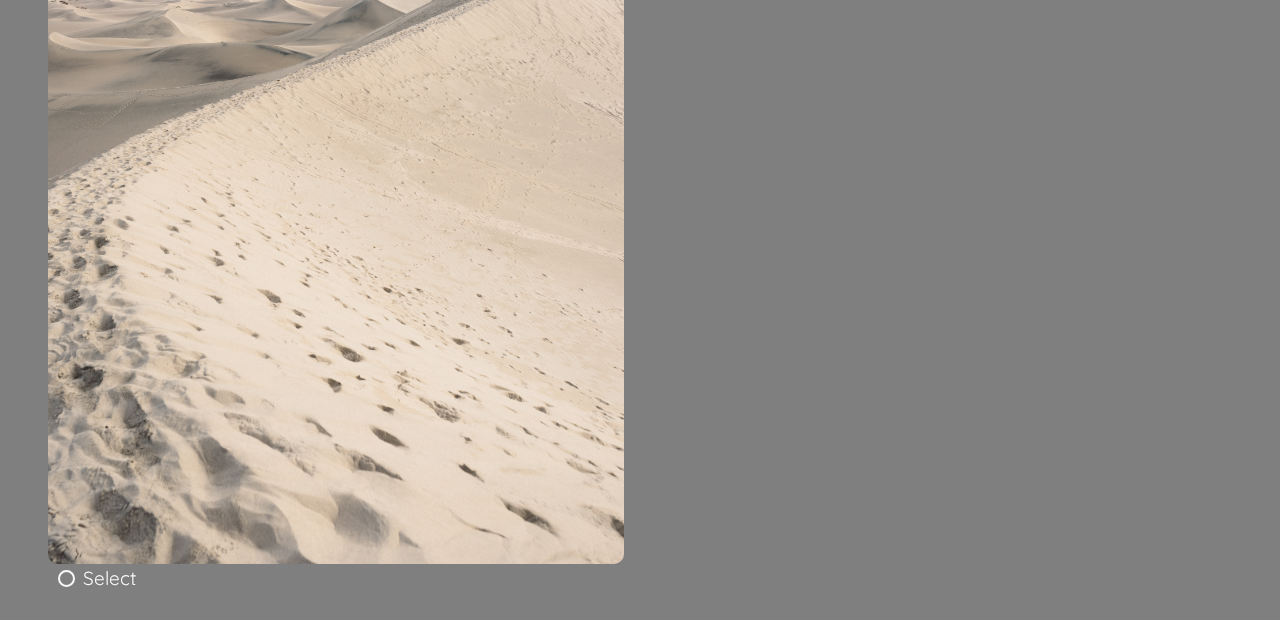
==== commit f27a3f5e: "Merge branch 'master' into gh-pages" ====
--- a/index.html
+++ b/index.html
@@ -78,7 +78,10 @@
           <div class="search-box">
             <form class="search-form">
               <div class="search-with">
-                <i class="fas fa-chevron-up"></i>
+                <div class="search-with-btn">
+                  <span class="search-with-first-text"></span>
+                  <i class="fas fa-chevron-up"></i>
+                </div>
                 <div class="search-with-list-box">
                   <div class="search-header">
                     <span>search with</span>
--- a/index.css
+++ b/index.css
@@ -1,10 +1,10 @@
 @import url("https://fonts.googleapis.com/css2?family=Quicksand:wght@400&display=swap");
 @import url("https://fonts.googleapis.com/css2?family=Open+Sans:wght@300&display=swap");
 :root {
-  --bg-black: rgba(0, 0, 0, 0.45);
-  --bg-white: rgba(255, 255, 255, 0.45);
-  --black: rgba(0, 0, 0, 0.9);
-  --white: rgba(255, 255, 255, 0.9);
+  --bg-black: rgba(0, 0, 0, 0.5);
+  --bg-white: rgba(255, 255, 255, 0.5);
+  --black: rgba(0, 0, 0, 0.95);
+  --white: rgba(255, 255, 255, 0.95);
   --gray: rgba(255, 255, 255, 0.6);
   --alpha-zero: rgba(0, 0, 0, 0);
   --radius: 10px;
@@ -231,6 +231,7 @@
   cursor: pointer;
   display: flex;
   align-items: center;
+  transition: all 0.35s ease-in-out;
 }
 .link-btn--active {
   color: var(--black);
@@ -577,9 +578,10 @@
   color: var(--white);
   display: flex;
   justify-content: center;
+  align-items: center;
   font-size: var(--font-size);
   border-bottom: 1.5px solid var(--alpha-zero);
-  padding: 5px;
+  padding: 3px;
   transition: all 0.3s ease-in-out;
 }
 .search-with {
@@ -588,9 +590,25 @@
   width: 20px;
   opacity: 1;
 }
-.search-with i:first-child {
-  cursor: pointer;
-  color: var(--alpha-zero);
+.search-with-btn {
+  opacity: 0;
+  cursor: pointer;
+  width: 100%;
+  height: 100%;
+  white-space: nowrap;
+  transition: all 0.3s ease-in-out;
+  display: flex;
+  align-items: center;
+  justify-content: center;
+}
+.search-with-first-text {
+  transition: opacity 0.3s ease-in-out;
+}
+.search-with-first-text-fadeout {
+  opacity: 0;
+}
+.search-with-btn i {
+  font-size: 10px;
   transition: all 0.3s ease-in-out;
 }
 .search-with-active {
@@ -620,6 +638,9 @@
 }
 .search-header {
   padding-bottom: 2px;
+  display: flex;
+  justify-content: space-between;
+  align-items: center;
 }
 .search-with-list {
   margin: 0;
@@ -700,11 +721,11 @@
 .search-form input:focus {
   color: var(--white);
 }
-.search-form:focus-within i:first-child {
-  color: var(--white);
-}
-.search-form:hover i:first-child {
-  color: var(--white);
+.search-form:focus-within .search-with-btn {
+  opacity: 1;
+}
+.search-form:hover .search-with-btn {
+  opacity: 1;
 }
 .bgImage--basic {
   top: 0;
@@ -714,6 +735,8 @@
   animation: fadeIn 0.5s ease-in-out;
   background-size: cover;
   background-position: center;
+  transition: all 3s ease-in-out;
+  will-change: background-image;
 }
 .bgImage {
   position: absolute;
@@ -801,7 +824,6 @@
 .show-image-screen__row-top {
   position: absolute;
   top: 0;
-  padding: 20px 20px;
   font-size: 25px;
   display: flex;
   justify-content: space-between;
@@ -813,10 +835,15 @@
   z-index: 4;
 }
 .show-image-screen__times {
-  font-size: 28px;
+  font-size: var(--font-size);
+  padding: 5px;
+  width: 45px;
+  border-bottom-left-radius: var(--radius);
+  text-align: center;
+  transition: background-color 0.3s ease-in-out;
 }
 .show-image-screen__times:hover {
-  color: #cd2238;
+  background-color: rgba(200, 50, 50, 0.9);
 }
 .show-image-screen__row-center {
   display: flex;
@@ -831,6 +858,7 @@
   background-position: center;
   background-size: contain;
   background-repeat: no-repeat;
+  will-change: background-image;
 }
 .appear-showed-image--left {
   animation: appearShowedImageLeftA 1s ease-in-out;
@@ -892,14 +920,19 @@
   color: var(--white);
 }
 footer {
-  background-color: var(--bg-black);
   display: flex;
   flex-direction: column;
   align-items: center;
   padding: 20px 15px;
   width: 100vw;
   position: relative;
-  transition: height 0.35s ease-in-out;
+  transition: all 0.35s ease-in-out;
+}
+.footer-bg-white {
+  background-color: var(--bg-white);
+}
+.footer-bg-black {
+  background-color: var(--bg-black);
 }
 footer > * {
   display: flex;
@@ -1081,23 +1114,23 @@
   height: var(--input-height);
   padding: var(--input-padding);
   background-color: var(--alpha-zero);
-  color: var(--white);
+  color: var(--black);
   outline: none;
 }
 .link-form--modify input::placeholder {
-  color: var(--white);
+  color: var(--black);
 }
 .link-name-input--modify {
   border: none;
-  border-right: 1px solid var(--white);
+  border-right: 1px solid var(--black);
 }
 .link-url-input--modify {
   border: none;
-  border-left: 1px solid var(--white);
+  border-left: 1px solid var(--black);
 }
 .link {
   width: 90vw;
-  color: var(--white);
+  color: var(--black);
   text-decoration: none;
   display: flex;
   border-bottom-left-radius: var(--radius);
@@ -1109,7 +1142,7 @@
   box-shadow: 0 5px 5px -0.1em var(--bg-black);
 }
 .link:visited {
-  color: var(--white);
+  color: var(--black);
 }
 .link > div {
   height: 40px;
@@ -1136,7 +1169,7 @@
   z-index: 2;
 }
 .link-more-btn > i {
-  color: var(--white);
+  color: var(--black);
   padding: 0 var(--input-padding);
   cursor: pointer;
   border-radius: 50%;
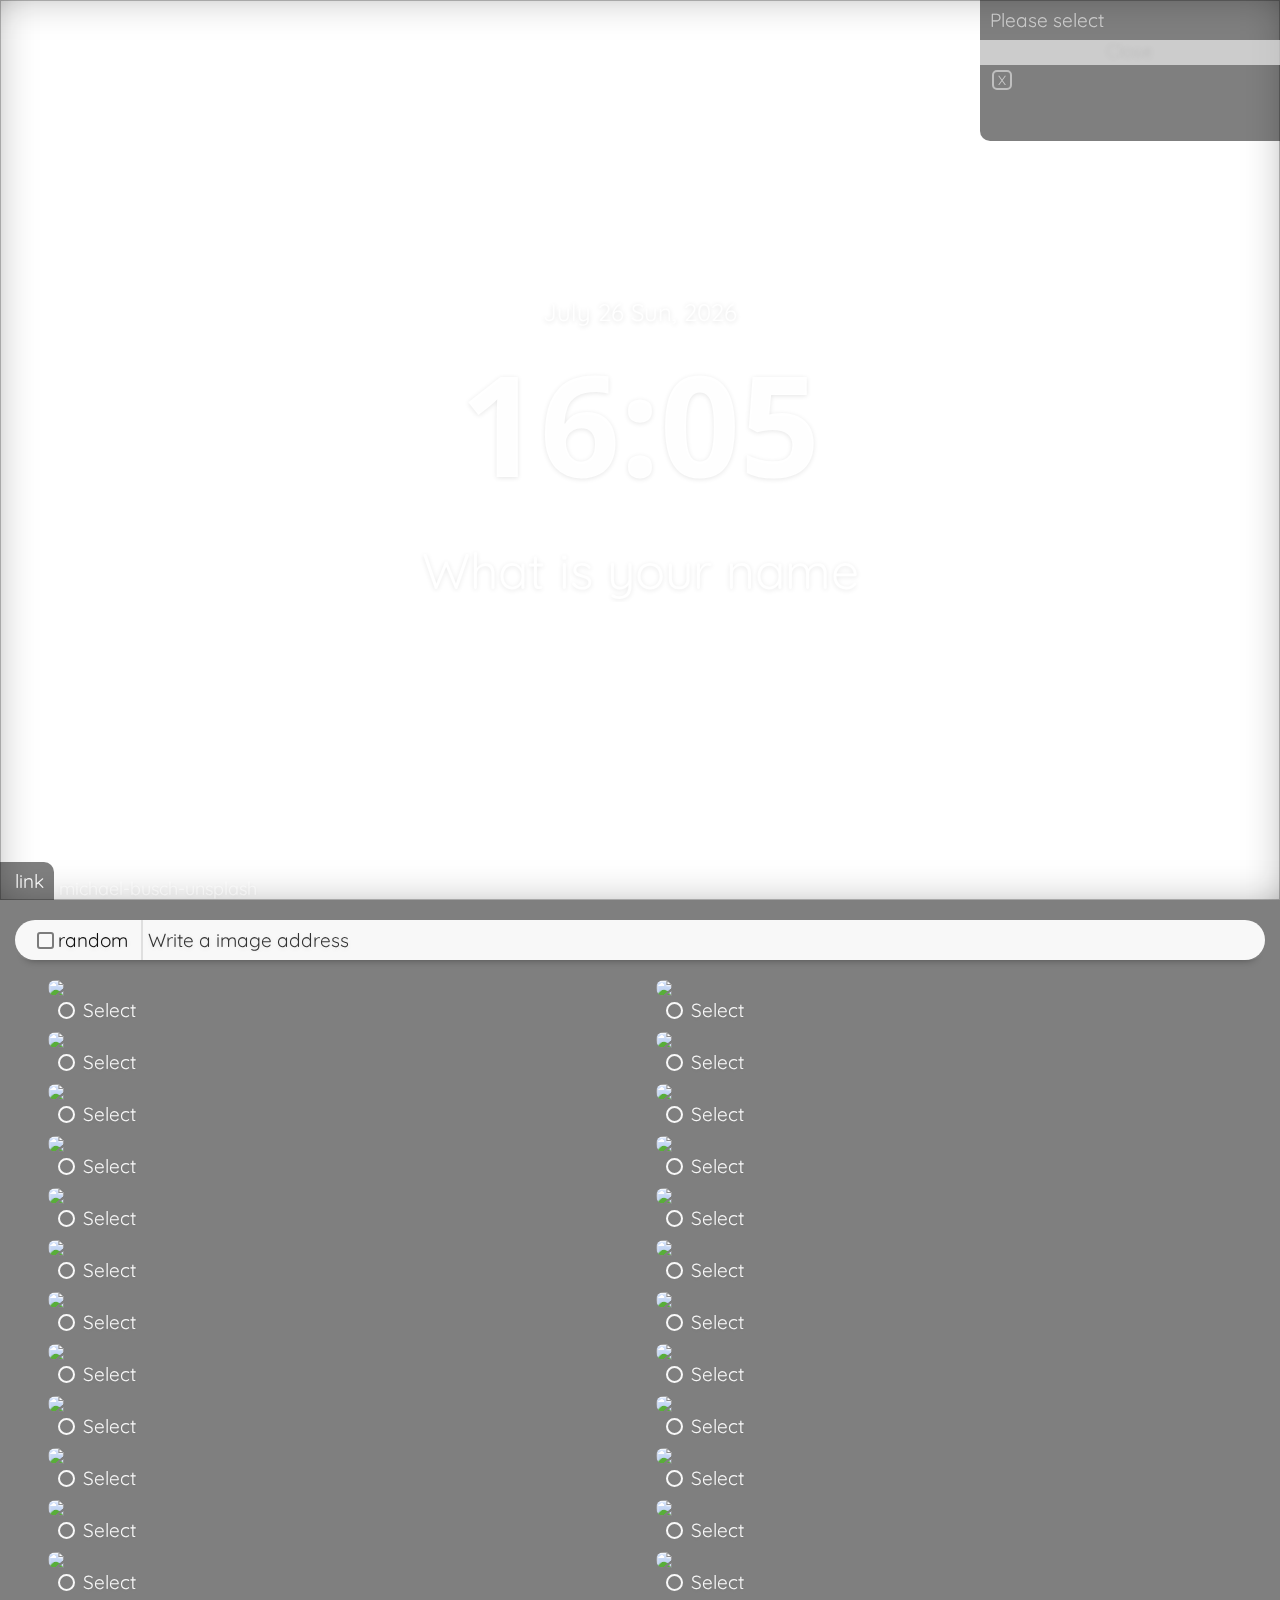
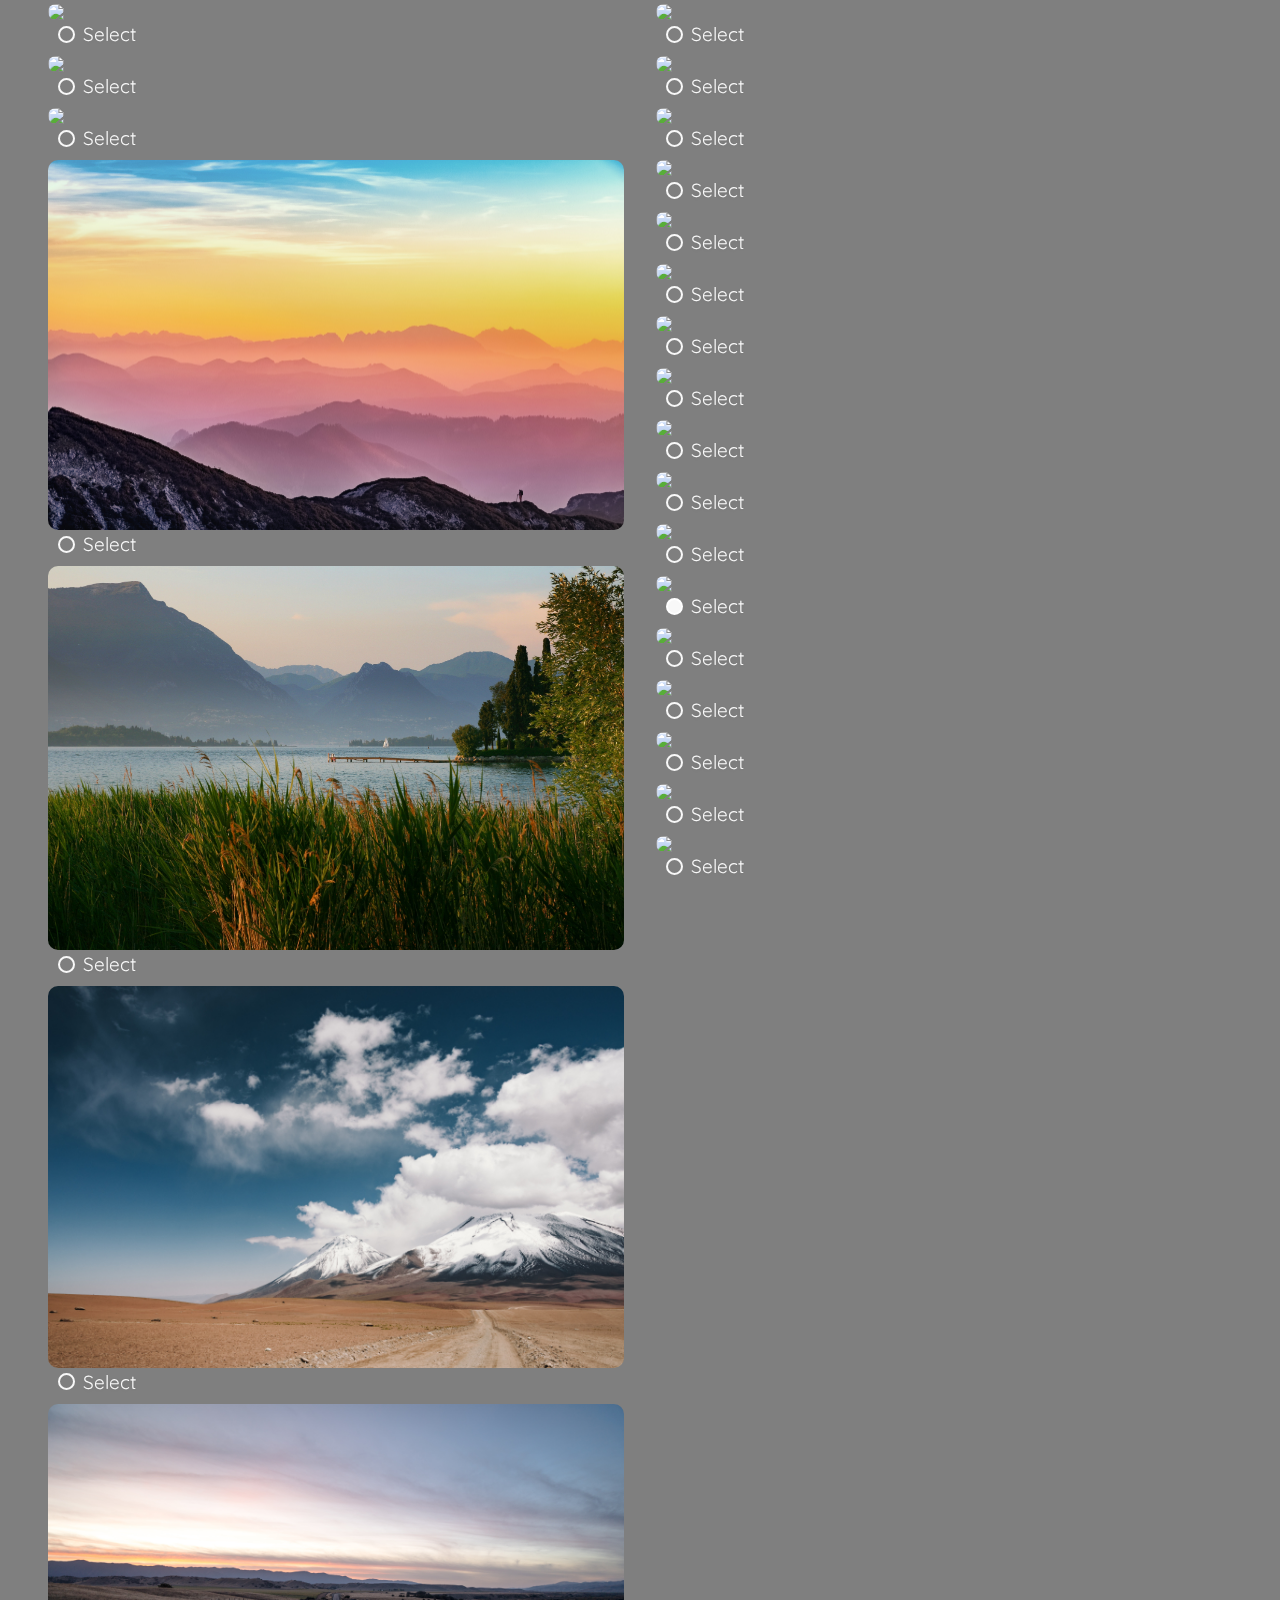
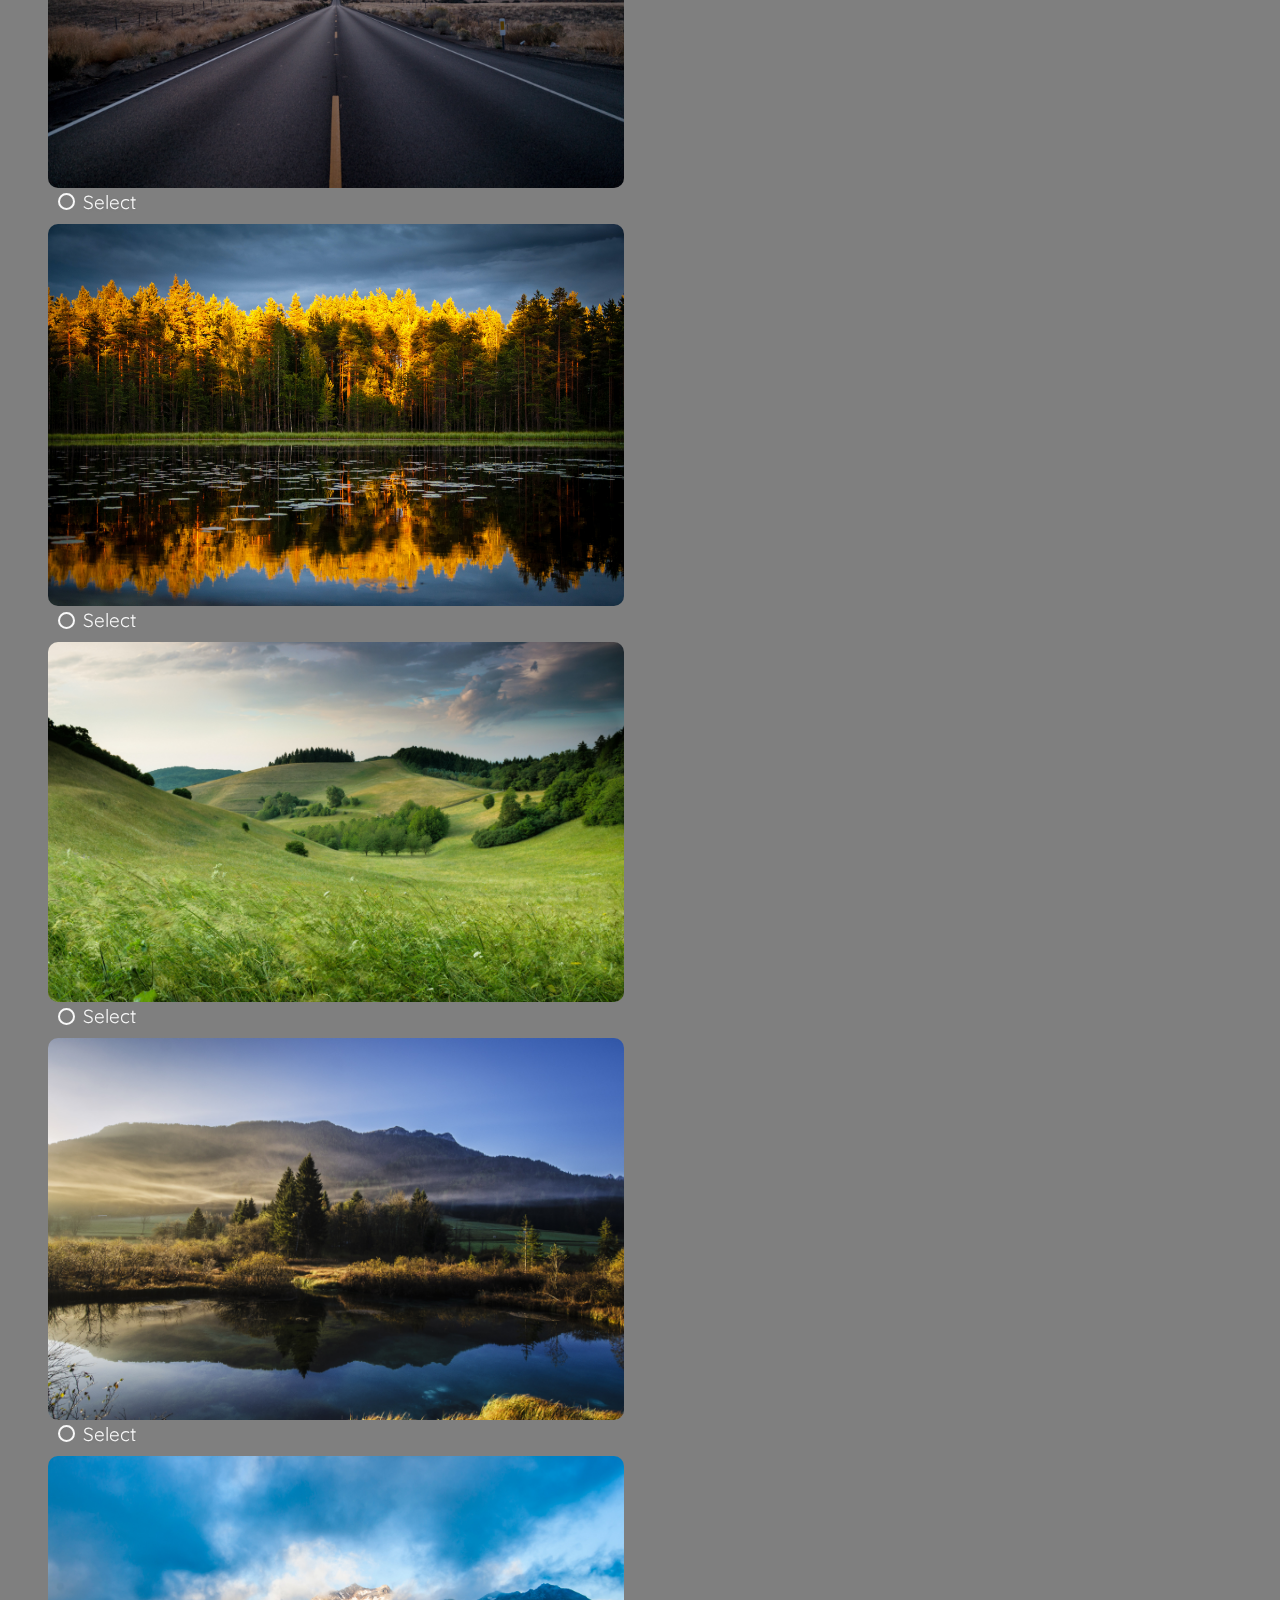
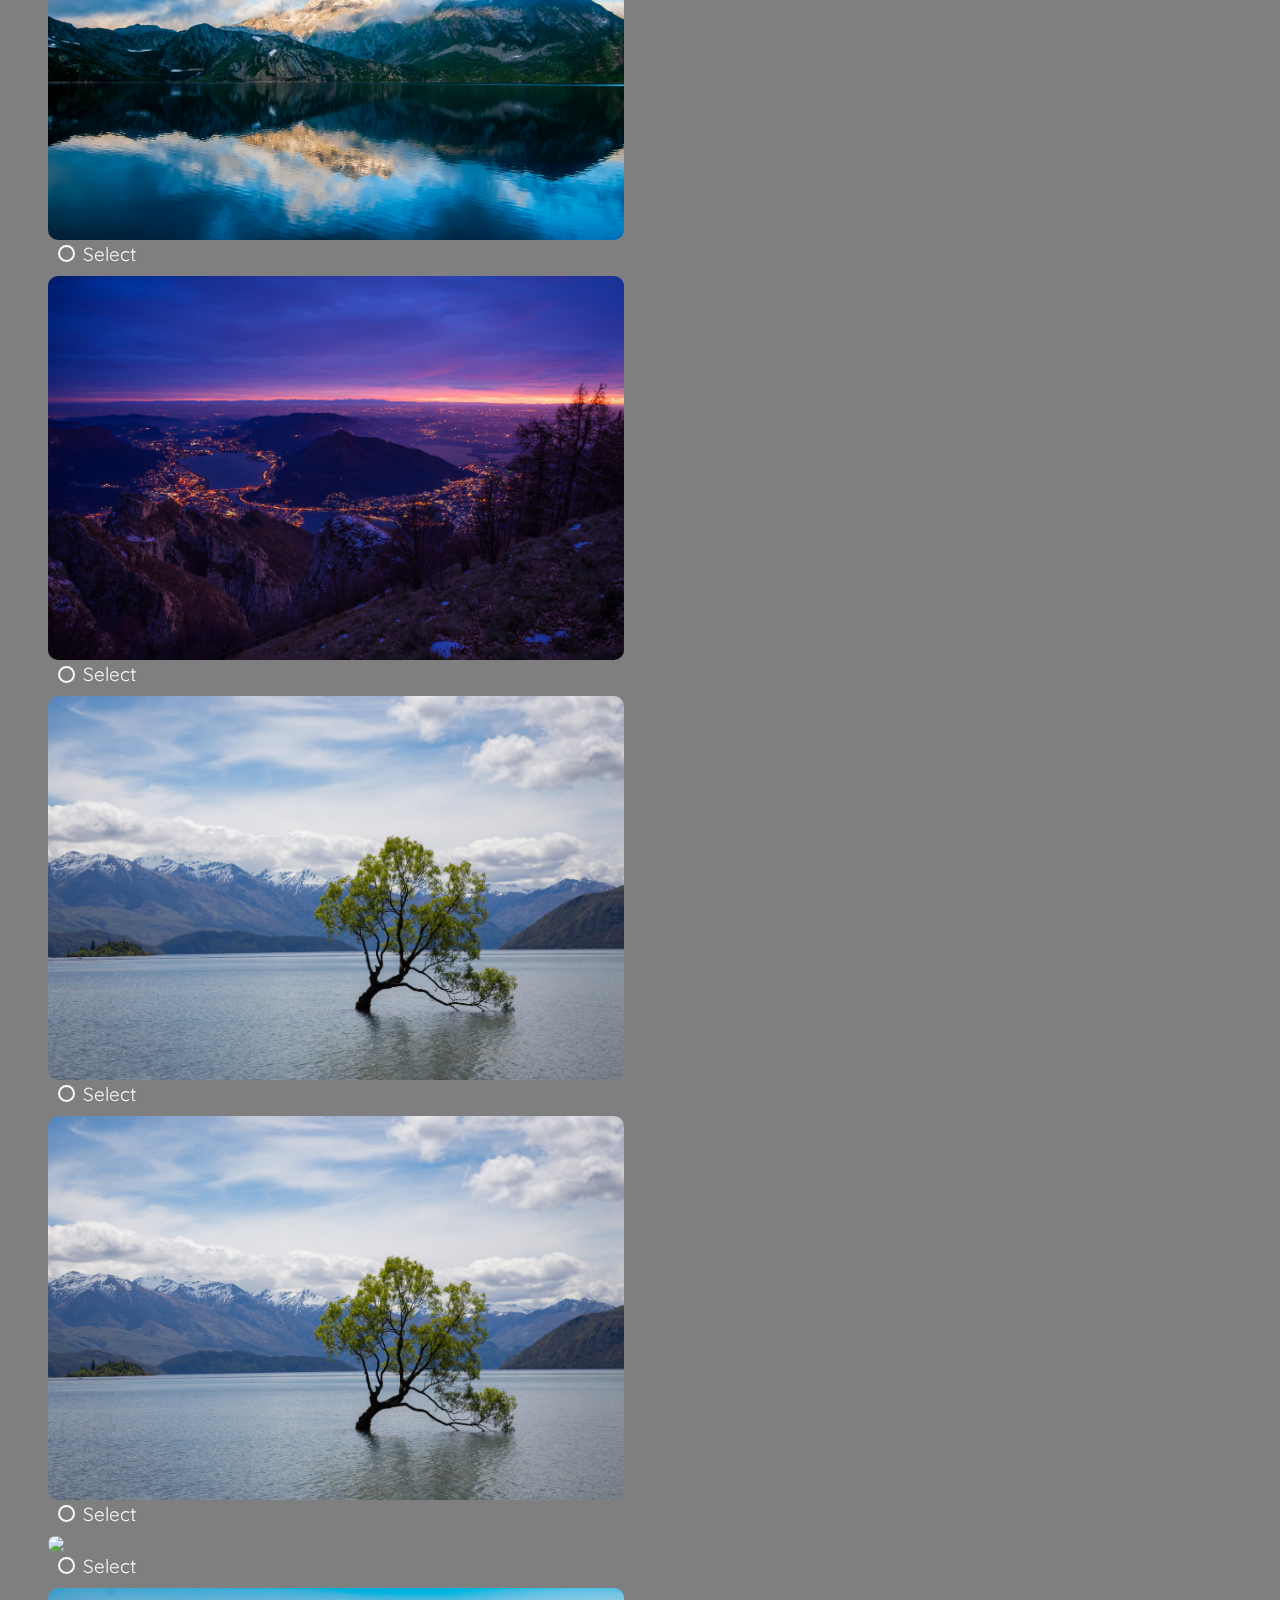
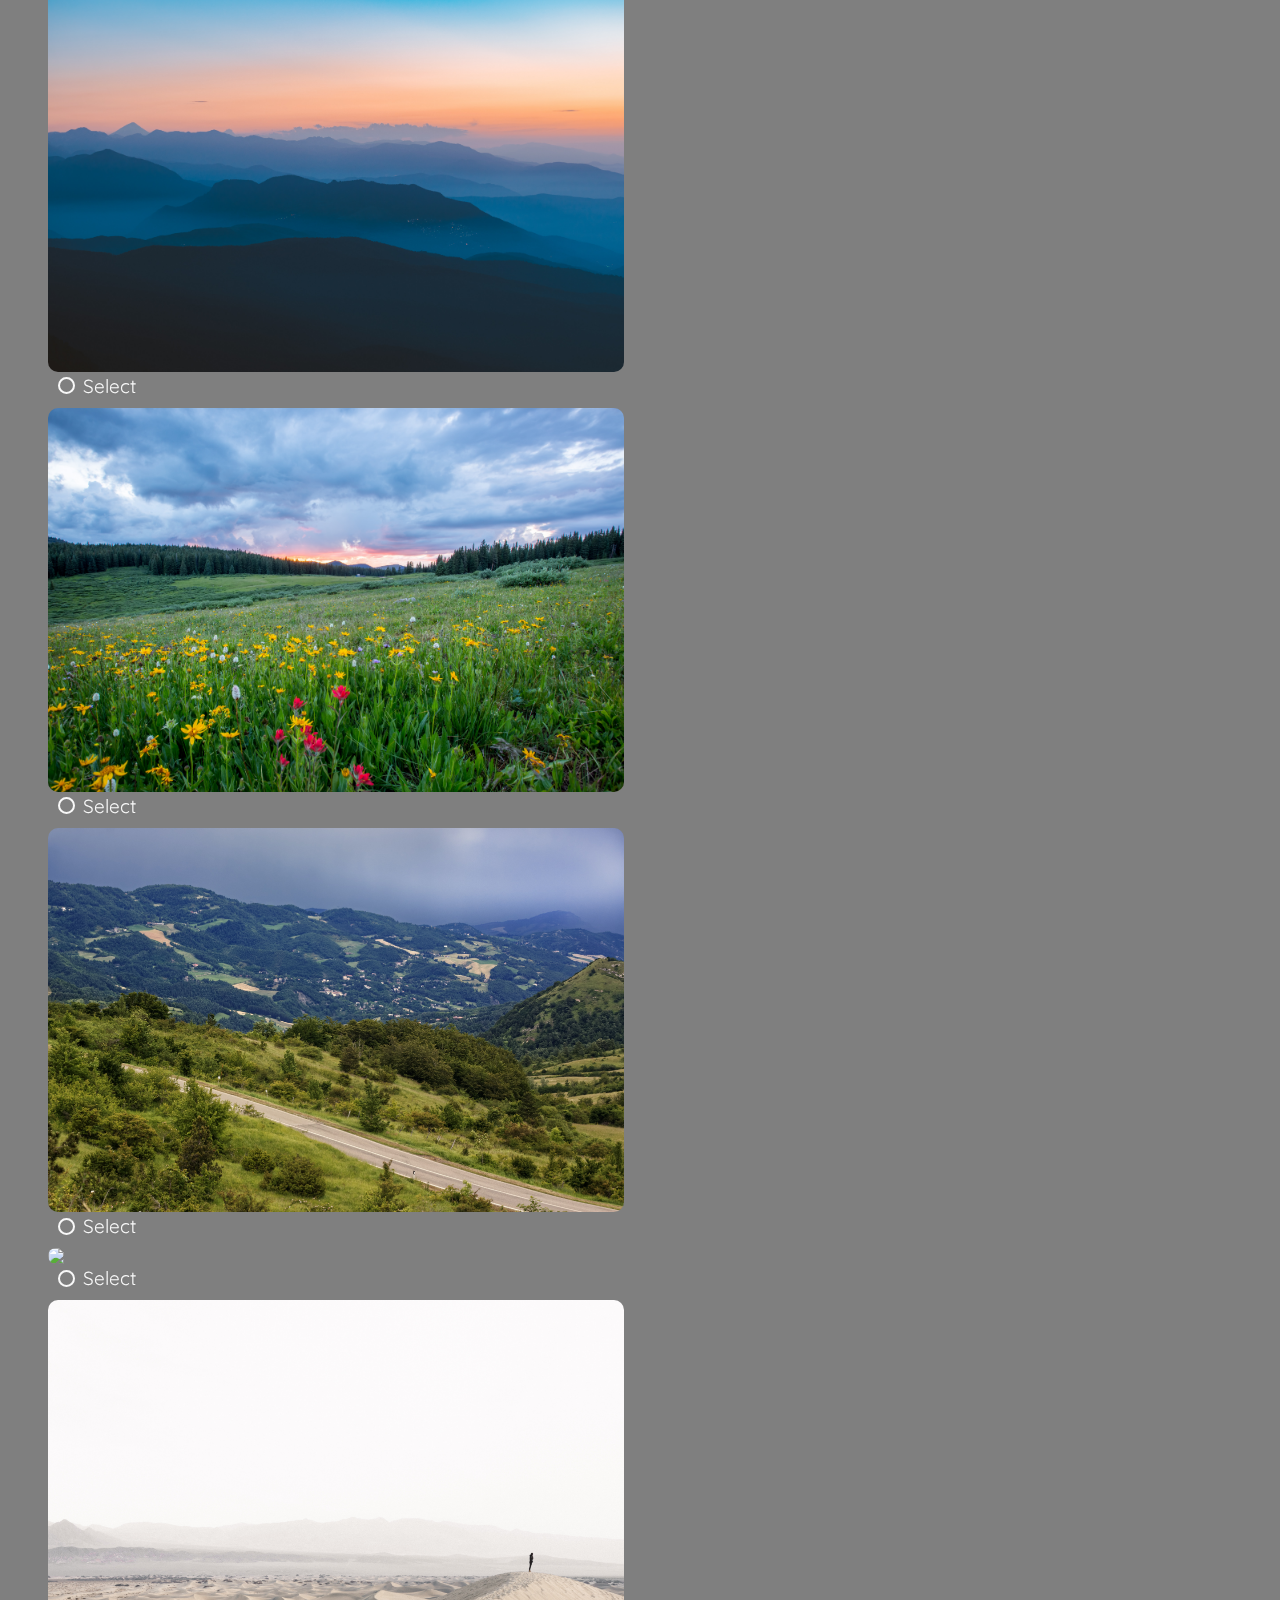
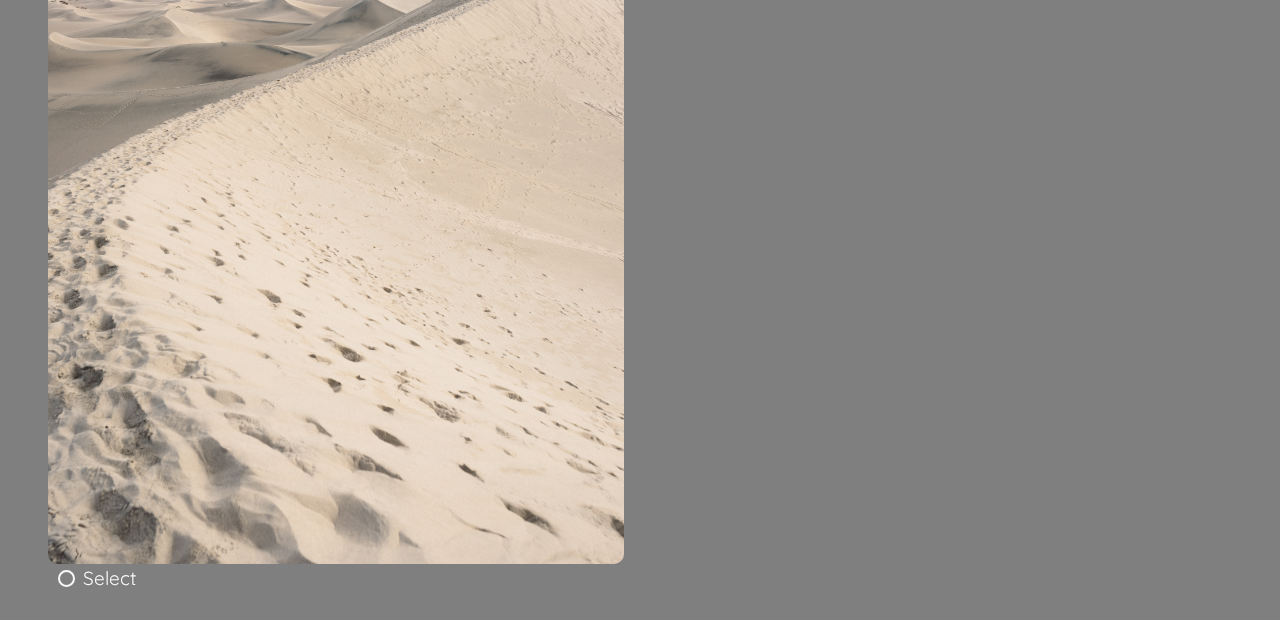
==== commit 96146410: "Lalala" ====
--- a/index.html
+++ b/index.html
@@ -1,152 +1,152 @@
-<!DOCTYPE html>
-<html lang="kr">
-  <head>
-    <link rel="stylesheet" href="index.css" />
-    <meta charset="UTF-8" />
-    <meta name="viewport" content="width=device-width, initial-scale=1.0" />
-    <title>Imagentum</title>
-    <meta property="og:image" content="images/ogimage.jpg" />
-    <meta property="og:title" content="Imagentum" />
-    <meta property="og:description" content="Momentum in your life" />
-    <script>
-      window.addEventListener("error", function() {
-        alert("Refresh😊");
-      })
-    </script>
-  </head>
-
-  <body>
-    <main>
-      <div class="column">
-        <div class="column__column">
-          <span class="weather-text">
-            <div class="weather-text__text">
-              <div class="weather-icon"></div>
-              <span class="js-weather"></span>
-            </div>
-            <div class="weather-description">
-              <span class="weather-description__text"></span>
-              <i class="js-weather-icon"></i>
-            </div>
-          </span>
-        </div>
-        <div class="column__column">
-          <div class="link-btn">
-            <i class="fas fa-link"></i>
-            <span>link</span>
-          </div>
-          <div class="js-img-name-text">
-            <span class="js-img-name"></span
-            ><span class="unsplash cursor--pointer">-unsplash</span
-          ></div>
-        </div>
-      </div>
-      <div class="column">
-        <div class="timestamp">
-          <span></span>
-        </div>
-        <div class="js-clock">
-          <h1 class="js-title"></h1>
-          <h2 class="clock-am-pm none"></h2>
-          <i class="fas fa-exchange-alt clock-exchange-btn"></i>
-        </div>
-        <form class="js-form none">
-          <input required type="text" placeholder="What is your name" />
-        </form>
-        <h4 class="js-greetings none"></h4>
-      </div>
-      <div class="column">
-        <div class="column__column">
-          <div class="toDo-box">
-            <form class="ja-toDoFrom">
-              <input required type="text" placeholder="Write a to do" />
-            </form>
-            <div class="toDo-bar-box">
-              <div class="toDo-bar appear-toDo-bar">
-                <span>Close</span>
-              </div>
-            </div>
-            <ul class="js-toDoList toDoList--close"></ul>
-            <ul class="js-toDoList--done toDoList--close"></ul>
-            <div class="toDoLists-btns appear-toDoLists-btns">
-              <button class="toDoLists-btns__toDo-btn">To do</button>
-              <button class="toDoLists-btns__done-btn">Done</button>
-            </div>
-          </div>
-        </div>
-        <div class="column__column">
-          <div class="search-box">
-            <form class="search-form">
-              <div class="search-with">
-                <div class="search-with-btn">
-                  <span class="search-with-first-text"></span>
-                  <i class="fas fa-chevron-up"></i>
-                </div>
-                <div class="search-with-list-box">
-                  <div class="search-header">
-                    <span>search with</span>
-                  </div>
-                  <ul class="search-with-list"></ul>
-                </div>
-              </div>
-              <input required type="text" />
-              <div class="search-btn">
-                <i class="fas fa-search"></i>
-              </div>
-            </form>
-          </div>
-        </div>
-      </div>
-      <i class="fas fa-chevron-down arrow-icon"></i>
-    </main>
-    <img class="bgImage--basic bgImage--z-index--2">
-    <div class="show-image-screen hidden">
-      <div class="show-image-screen__row-top">
-        <i></i>
-        <i class="fas fa-times show-image-screen__times"></i>
-      </div>
-      <div class="show-image-screen__row-center">
-        <div class="showed-image"></div>
-        <div class="arrow-row">
-          <i class="fas fa-chevron-left show-image-screen__left"></i>
-          <i class="fas fa-chevron-right show-image-screen__right"></i>
-        </div>
-      </div>
-    </div>
-    <footer>
-      <div>
-        <button class="random-btn">
-          <div class="check-box-quadrangle">
-            <i class="fas fa-check"></i>
-          </div>
-          random
-        </button>
-        <form class="image-url-form">
-          <input class="input--border-right-radius" required type="url" placeholder="Write a image address" />
-        </form>
-        <form class="link-form none">
-          <input class="input--not-border-radius link-name-input" required type="text" placeholder="Write a name" />
-          <input class="input--border-right-radius link-url-input" required type="url" placeholder="Write a link" />
-          <input class="none" type="submit">
-        </form>
-        <i class="fas fa-plus times image-url-form__times"></i>
-      </div>
-      <div class="image-columns">
-        <div class="image-column1"></div>
-        <div class="image-column2"></div>
-      </div>
-      <ul class="link-list"></ul>
-    </footer>
-    <script src="https://kit.fontawesome.com/fbdaada10a.js" crossorigin="anonymous"></script>
-    <script src="greeting.js"></script>
-    <script src="clock.js"></script>
-    <script src="todo.js"></script>
-    <script src="bg.js"></script>
-    <script src="weather.js"></script>
-    <script src="screen.js"></script>
-    <script src="scroll.js"></script>
-    <script src="load-image.js"></script>
-    <script src="link.js"></script>
-    <script src="search.js"></script>
-  </body>
-</html>
+<!DOCTYPE html>
+<html lang="kr">
+  <head>
+    <link rel="stylesheet" href="index.css" />
+    <meta charset="UTF-8" />
+    <meta name="viewport" content="width=device-width, initial-scale=1.0" />
+    <title>Imagentum</title>
+    <meta property="og:image" content="images/ogimage.jpg" />
+    <meta property="og:title" content="Imagentum" />
+    <meta property="og:description" content="Momentum in your life" />
+    <script>
+      window.addEventListener("error", function() {
+        alert("Refresh😊");
+      })
+    </script>
+  </head>
+
+  <body>
+    <main>
+      <div class="column">
+        <div class="column__column">
+          <span class="weather-text">
+            <div class="weather-text__text">
+              <div class="weather-icon"></div>
+              <span class="js-weather"></span>
+            </div>
+            <div class="weather-description">
+              <span class="weather-description__text"></span>
+              <i class="js-weather-icon"></i>
+            </div>
+          </span>
+        </div>
+        <div class="column__column">
+          <div class="link-btn">
+            <i class="fas fa-link"></i>
+            <span>link</span>
+          </div>
+          <div class="js-img-name-text">
+            <span class="js-img-name"></span
+            ><span class="unsplash cursor--pointer">-unsplash</span
+          ></div>
+        </div>
+      </div>
+      <div class="column">
+        <div class="timestamp">
+          <span></span>
+        </div>
+        <div class="js-clock">
+          <h1 class="js-title"></h1>
+          <h2 class="clock-am-pm none"></h2>
+          <i class="fas fa-exchange-alt clock-exchange-btn"></i>
+        </div>
+        <form class="js-form none">
+          <input required type="text" placeholder="What is your name" />
+        </form>
+        <h4 class="js-greetings none"></h4>
+      </div>
+      <div class="column">
+        <div class="column__column">
+          <div class="toDo-box">
+            <form class="ja-toDoFrom">
+              <input required type="text" placeholder="Write a to do" />
+            </form>
+            <div class="toDo-bar-box">
+              <div class="toDo-bar appear-toDo-bar">
+                <span>Close</span>
+              </div>
+            </div>
+            <ul class="js-toDoList toDoList--close"></ul>
+            <ul class="js-toDoList--done toDoList--close"></ul>
+            <div class="toDoLists-btns appear-toDoLists-btns">
+              <button class="toDoLists-btns__toDo-btn">To do</button>
+              <button class="toDoLists-btns__done-btn">Done</button>
+            </div>
+          </div>
+        </div>
+        <div class="column__column">
+          <div class="search-box">
+            <form class="search-form">
+              <div class="search-with">
+                <div class="search-with-btn">
+                  <span class="search-with-first-text"></span>
+                  <i class="fas fa-chevron-up"></i>
+                </div>
+                <div class="search-with-list-box">
+                  <div class="search-header">
+                    <span>search with</span>
+                  </div>
+                  <ul class="search-with-list"></ul>
+                </div>
+              </div>
+              <input required type="text" />
+              <div class="search-btn">
+                <i class="fas fa-search"></i>
+              </div>
+            </form>
+          </div>
+        </div>
+      </div>
+      <i class="fas fa-chevron-down arrow-icon"></i>
+    </main>
+    <img class="bgImage--basic bgImage--z-index--2">
+    <div class="show-image-screen hidden">
+      <div class="show-image-screen__row-top">
+        <i></i>
+        <i class="fas fa-times show-image-screen__times"></i>
+      </div>
+      <div class="show-image-screen__row-center">
+        <div class="showed-image"></div>
+        <div class="arrow-row">
+          <i class="fas fa-chevron-left show-image-screen__left"></i>
+          <i class="fas fa-chevron-right show-image-screen__right"></i>
+        </div>
+      </div>
+    </div>
+    <footer>
+      <div>
+        <button class="random-btn">
+          <div class="check-box-quadrangle">
+            <i class="fas fa-check"></i>
+          </div>
+          random
+        </button>
+        <form class="image-url-form">
+          <input class="input--border-right-radius" required type="url" placeholder="Write a image address" />
+        </form>
+        <form class="link-form none">
+          <input class="input--not-border-radius link-name-input" required type="text" placeholder="Write a name" />
+          <input class="input--border-right-radius link-url-input" required type="url" placeholder="Write a link" />
+          <input class="none" type="submit">
+        </form>
+        <i class="fas fa-plus times image-url-form__times"></i>
+      </div>
+      <div class="image-columns">
+        <div class="image-column1"></div>
+        <div class="image-column2"></div>
+      </div>
+      <ul class="link-list"></ul>
+    </footer>
+    <script src="https://kit.fontawesome.com/fbdaada10a.js" crossorigin="anonymous"></script>
+    <script src="greeting.js"></script>
+    <script src="clock.js"></script>
+    <script src="todo.js"></script>
+    <script src="bg.js"></script>
+    <script src="weather.js"></script>
+    <script src="screen.js"></script>
+    <script src="scroll.js"></script>
+    <script src="load-image.js"></script>
+    <script src="link.js"></script>
+    <script src="search.js"></script>
+  </body>
+</html>
--- a/index.css
+++ b/index.css
@@ -1,1300 +1,1300 @@
-@import url("https://fonts.googleapis.com/css2?family=Quicksand:wght@400&display=swap");
-@import url("https://fonts.googleapis.com/css2?family=Open+Sans:wght@300&display=swap");
-:root {
-  --bg-black: rgba(0, 0, 0, 0.5);
-  --bg-white: rgba(255, 255, 255, 0.5);
-  --black: rgba(0, 0, 0, 0.95);
-  --white: rgba(255, 255, 255, 0.95);
-  --gray: rgba(255, 255, 255, 0.6);
-  --alpha-zero: rgba(0, 0, 0, 0);
-  --radius: 10px;
-  --translate-y-down: 10px;
-  --translate-y-up: -10px;
-  --input-height: 40px;
-  --input-padding: 10px;
-  --font-size: 19px;
-  --toDo-box-width: 300px;
-}
-* {
-  box-sizing: border-box;
-}
-*::selection {
-  color: rgba(255, 255, 255, 0.9);
-  background-color: rgba(0, 0, 0, 0.4);
-}
-body {
-  font-family: "Quicksand", sans-serif;
-  width: 100vw;
-  display: flex;
-  flex-direction: column;
-  align-items: center;
-  margin: 0;
-  text-shadow: 0 1px 5px rgba(0, 0, 0, 0.1);
-}
-body::-webkit-scrollbar {
-  width: 0;
-  height: 0;
-}
-main {
-  position: relative;
-  height: 100vh;
-  width: 100vw;
-  display: flex;
-  justify-content: center;
-  box-shadow: inset 0 0 60px -2em var(--black);
-}
-.column {
-  height: 100%;
-  width: 33%;
-  display: flex;
-  flex-direction: column;
-}
-.column:nth-child(2) {
-  width: 34%;
-  align-items: center;
-  justify-content: center;
-}
-.column:nth-child(3) {
-  align-items: flex-end;
-}
-.column__column {
-  height: 50%;
-  display: flex;
-  position: relative;
-}
-.column__column:first-child {
-  align-items: flex-start;
-}
-.column__column:last-child {
-  align-items: flex-end;
-}
-.timestamp {
-  text-shadow: 0 1px 5px rgba(0, 0, 0, 0.15);
-  text-align: center;
-  color: var(--white);
-  font-size: 24px;
-  padding: 0 6px;
-}
-.appear-timestamp {
-  animation: appearTimestamp 0.35s ease-in-out forwards;
-}
-.disappear-timestamp {
-  animation: disappearTimestamp 0.35s ease-in-out forwards;
-}
-@keyframes appearTimestamp {
-  from {
-    visibility: hidden;
-    transform: translateY(-10px);
-    opacity: 0;
-  }
-  to {
-    transform: translateY(0);
-    opacity: 1;
-  }
-}
-@keyframes disappearTimestamp {
-  from {
-    transform: translateY(0);
-    opacity: 1;
-  }
-  to {
-    visibility: hidden;
-    transform: translateY(-10px);
-    opacity: 0;
-  }
-}
-.js-clock {
-  position: relative;
-  display: flex;
-  align-items: center;
-  font-size: 70px;
-  margin-bottom: 20px;
-  border-radius: var(--radius);
-  font-family: "Open Sans", sans-serif;
-  cursor: pointer;
-  z-index: 2;
-  color: var(--white);
-  transition: all 0.35s ease-in-out;
-}
-.js-title {
-  margin: 0;
-  text-align: center;
-  transition: all 0.35s ease-in-out;
-}
-.clock-fadeout {
-  transform: translateX(10px);
-  opacity: 0;
-}
-.clock-am-pm {
-  position: absolute;
-  right: -40px;
-  bottom: 40px;
-  margin: 0;
-  font-size: var(--font-size);
-}
-.clock-exchange-btn {
-  font-size: var(--font-size);
-  position: absolute;
-  right: -50px;
-  transform: rotateZ(0);
-  transition: all 0.3s ease-in-out;
-}
-.clock-ex-btn-rotate {
-  transform: rotateZ(180deg);
-}
-.js-form input {
-  text-shadow: 0 1px 5px rgba(0, 0, 0, 0.1);
-  font-family: "quicksand", sans-serif;
-  color: var(--white);
-  background-color: var(--alpha-zero);
-  font-size: 50px;
-  outline: none;
-  border: none;
-  border-bottom: 1.5px solid var(--white);
-  transition: all 0.35s ease-in-out;
-  text-align: center;
-}
-.js-form input::placeholder {
-  font-family: "quicksand", sans-serif;
-  color: var(--white);
-}
-.js-greetings {
-  font-weight: 400;
-  color: var(--white);
-  font-size: 50px;
-  margin: 0;
-  padding: 0 50px;
-  width: fit-content;
-  text-align: center;
-  cursor: pointer;
-  z-index: 2;
-  white-space: nowrap;
-}
-.weather-text {
-  margin-left: 5px;
-  display: flex;
-  flex-direction: column;
-  justify-content: center;
-  color: var(--white);
-  font-size: var(--font-size);
-}
-.weather-text > * {
-  display: flex;
-  align-items: center;
-}
-.weather-icon {
-  width: 50px;
-  height: 50px;
-  background-position: center;
-  background-size: 70px;
-  margin-right: 5px;
-}
-.weather-description {
-  height: 40px;
-  width: fit-content;
-  visibility: hidden;
-  position: relative;
-  opacity: 0;
-  transform: translateY(var(--translate-y-down));
-  transition: all 0.3s ease-in-out;
-  padding: 0 10px;
-  background-color: var(--bg-black);
-  border-radius: var(--radius);
-}
-.weather-text__text:hover + .weather-description {
-  visibility: visible;
-  opacity: 1;
-  transform: translateY(0);
-}
-.weather-description:hover {
-  visibility: visible;
-  opacity: 1;
-  transform: translateY(0);
-}
-.weather-text i {
-  display: flex;
-  align-items: center;
-}
-.js-weather-icon {
-  position: absolute;
-  right: -1.4em;
-}
-.link-btn {
-  position: static;
-  bottom: 0;
-  left: 0;
-  color: var(--white);
-  background-color: var(--bg-black);
-  font-size: var(--font-size);
-  padding: 7px 10px;
-  border-top-right-radius: var(--radius);
-  cursor: pointer;
-  display: flex;
-  align-items: center;
-  transition: all 0.35s ease-in-out;
-}
-.link-btn--active {
-  color: var(--black);
-  background-color: var(--bg-white);
-}
-.link-btn > i {
-  margin-right: 5px;
-}
-.js-img-name-text {
-  margin-left: 5px;
-  font-size: 18px;
-  color: var(--bg-white);
-  transition: color 0.35s ease-in-out;
-}
-.js-img-name-text:hover {
-  color: var(--white);
-}
-.cursor--pointer {
-  cursor: pointer;
-}
-.toDo-box {
-  border-bottom-left-radius: var(--radius);
-  background-color: var(--bg-black);
-  font-size: var(--font-size);
-  display: flex;
-  flex-direction: column;
-  align-items: center;
-  width: var(--toDo-box-width);
-  z-index: 2;
-}
-.toDo-box::-webkit-scrollbar {
-  color: var(--alpha-zero);
-  width: 0;
-}
-.ja-toDoFrom {
-  width: 100%;
-}
-.ja-toDoFrom input {
-  text-shadow: 0 1px 5px rgba(0, 0, 0, 0.1);
-  font-family: "Quicksand", sans-serif;
-  font-size: var(--font-size);
-  height: var(--input-height);
-  width: 100%;
-  padding: var(--input-padding);
-  color: var(--white);
-  background-color: var(--alpha-zero);
-  border: none;
-  outline: none;
-}
-.ja-toDoFrom input::placeholder {
-  color: var(--gray);
-}
-.toDo-bar-box {
-  width: 100%;
-}
-.toDo-bar {
-  font-size: var(--font-size);
-  color: var(--alpha-zero);
-  background-color: var(--gray);
-  width: 100%;
-  height: 25px;
-  text-align: center;
-  cursor: pointer;
-  transition: color 0.1s ease-in-out;
-}
-.toDo-bar:hover {
-  color: var(--black);
-}
-.toDo-bar span {
-  position: relative;
-  top: -2px;
-}
-.appear-toDo-bar {
-  animation: appearToDoBar 0.35s ease-in-out;
-}
-.disappear-toDo-bar {
-  animation: disappearToDoBar 0.35s ease-in-out forwards;
-  animation-delay: 0.1s;
-}
-@keyframes appearToDoBar {
-  0% {
-    opacity: 0;
-    transform: scaleY(0) scaleX(0);
-  }
-  50% {
-    transform: scaleX(1);
-  }
-  100% {
-    transform: scaleY(1) scaleX(1);
-    opacity: 1;
-  }
-}
-@keyframes disappearToDoBar {
-  0% {
-    transform: scaleY(1) scaleX(1);
-    opacity: 1;
-  }
-  50% {
-    transform: scaleX(1);
-  }
-  100% {
-    opacity: 0;
-    transform: scaleY(0) scaleX(0);
-  }
-}
-.js-toDoList--done,
-.js-toDoList {
-  padding: 0;
-  margin: 0;
-  z-index: 2;
-}
-.toDoList--close {
-  animation: closeList 0.15s ease-in-out forwards;
-}
-.toDoList--open {
-  animation: openList 0.3s ease-in-out forwards;
-}
-@keyframes closeList {
-  0% {
-    opacity: 1;
-    transform: translateY(0);
-  }
-  70% {
-    visibility: hidden;
-    opacity: 0;
-    transform: translateY(-20px);
-  }
-  100% {
-    visibility: hidden;
-    opacity: 0;
-    height: 0px;
-    transform: translateY(-20px);
-  }
-}
-@keyframes openList {
-  0% {
-    transform: translateY(-20px);
-    visibility: hidden;
-    opacity: 0;
-    height: 0px;
-    margin: 0px;
-  }
-  70% {
-    transform: translateY(-20px);
-    visibility: hidden;
-    opacity: 0;
-  }
-  100% {
-    opacity: 1;
-    margin: 10px 0px;
-    transform: translateY(0px);
-  }
-}
-.js-toDoList--done li,
-.js-toDoList li {
-  position: relative;
-  width: 100%;
-  display: flex;
-  align-items: flex-start;
-  margin-bottom: 8px;
-  animation: appearToDoListItem 0.35s ease-in-out;
-}
-@keyframes appearToDoListItem {
-  0% {
-    height: 0;
-  }
-  50% {
-    height: 16px;
-  }
-  100% {
-    height: auto;
-  }
-}
-.js-toDoList--done li button,
-.js-toDoList li button {
-  text-shadow: 0 1px 5px rgba(0, 0, 0, 0.1);
-  font-family: "Quicksand", sans-serif;
-  margin: 5px 0;
-  margin-right: 5px;
-  height: 20px;
-  width: 20px;
-  display: flex;
-  justify-content: center;
-  align-items: center;
-  border: 2px solid var(--bg-white);
-  border-radius: 5px;
-  color: var(--gray);
-  background-color: var(--alpha-zero);
-  cursor: pointer;
-  animation: appearToDoDelBtn 0.4s ease-in-out;
-  outline: none;
-}
-.js-toDoList--done li button:hover,
-.js-toDoList li button:hover {
-  border: 2px solid var(--gray);
-  color: var(--white);
-}
-@keyframes appearToDoDelBtn {
-  from {
-    opacity: 0.5;
-    transform: translateX(-10px);
-  }
-  to {
-    opacity: 1;
-    transform: translateX(0);
-  }
-}
-.toDoList--close li {
-  animation: hiddenLIAnimation 0.35s ease-in-out forwards;
-  animation-delay: 0.3s;
-}
-.toDoList--close li button {
-  animation: hiddenLIAnimation 0.35s ease-in-out forwards;
-  animation-delay: 0.3s;
-}
-@keyframes hiddenLIAnimation {
-  from {
-    height: auto;
-  }
-  to {
-    height: 0;
-    margin: 0;
-    border: none;
-    padding: 0;
-    font-size: 0;
-  }
-}
-.date-box {
-  position: absolute;
-  right: var(--toDo-box-width);
-  height: 32px;
-  width: fit-content;
-  padding: 6px;
-  border-radius: var(--radius);
-  color: var(--white);
-  background-color: var(--bg-black);
-  display: flex;
-  align-items: center;
-  justify-content: center;
-  transition: all 0.35s ease-in-out;
-  transform: translateY(var(--translate-y-up));
-  opacity: 0;
-}
-.date-box-hover {
-  transform: translateY(0);
-  opacity: 1;
-}
-.toDoLists-btns {
-  border: 2px solid rgba(0, 0, 0, 2);
-  border-radius: var(--radius);
-  display: flex;
-  justify-content: center;
-  margin-bottom: 0;
-  opacity: 0;
-}
-.appear-toDoLists-btns {
-  animation: appearToDoListsBtns 0.3s ease-in-out forwards;
-}
-.disappear-toDoList-btns {
-  animation: disappearToDoListsBtns 0.15s ease-in-out forwards;
-}
-@keyframes appearToDoListsBtns {
-  0% {
-    visibility: hidden;
-    opacity: 0;
-    border: none;
-    margin-bottom: 0;
-    transform: translateY(20px);
-  }
-  80% {
-    margin-bottom: 20px;
-  }
-  100% {
-    opacity: 1;
-    border: 2px solid rgba(0, 0, 0, 0.2);
-    margin-bottom: 20px;
-    transform: translateY(0px);
-  }
-}
-@keyframes disappearToDoListsBtns {
-  0% {
-    opacity: 1;
-    border: 2px solid rgba(0, 0, 0, 0.2);
-    transform: translateY(0px);
-  }
-  50% {
-    height: 17px;
-  }
-  100% {
-    visibility: hidden;
-    transform: translateY(-40px);
-    opacity: 0;
-    border: none;
-    height: 0px;
-  }
-}
-.toDoLists-btns * {
-  text-shadow: 0 1px 5px rgba(0, 0, 0, 0.1);
-  font-family: "Quicksand", sans-serif;
-  width: 120px;
-  padding: 5px 0;
-  border: none;
-  outline: none;
-  font-size: var(--font-size);
-  background-color: var(--alpha-zero);
-  color: var(--white);
-  cursor: pointer;
-}
-.toDoLists-btns button:first-child {
-  border-right: 0.5px solid rgba(255, 255, 255, 0.2);
-  border-top-left-radius: 9px;
-  border-bottom-left-radius: 9px;
-}
-.toDoLists-btns button:last-child {
-  border-left: 0.5px solid rgba(255, 255, 255, 0.2);
-  border-top-right-radius: 9px;
-  border-bottom-right-radius: 9px;
-}
-.toDoLists-btns .clicked-list-btn {
-  background-color: var(--bg-white);
-}
-.toDo-text {
-  width: 250px;
-  word-break: break-all;
-  color: var(--white);
-  cursor: alias;
-  opacity: 0;
-  animation: fadeIn 0.35s ease-in-out forwards;
-  animation-delay: 0.35s;
-  transform: translateY(2px);
-}
-.toDo-text--done {
-  color: var(--bg-white);
-  text-decoration-line: line-through;
-}
-.search-box {
-  width: var(--toDo-box-width);
-  padding: 0 5px;
-  margin-bottom: 5px;
-  margin-right: 5px;
-}
-.search-form {
-  position: relative;
-  color: var(--white);
-  display: flex;
-  justify-content: center;
-  align-items: center;
-  font-size: var(--font-size);
-  border-bottom: 1.5px solid var(--alpha-zero);
-  padding: 3px;
-  transition: all 0.3s ease-in-out;
-}
-.search-with {
-  position: relative;
-  height: 20px;
-  width: 20px;
-  opacity: 1;
-}
-.search-with-btn {
-  opacity: 0;
-  cursor: pointer;
-  width: 100%;
-  height: 100%;
-  white-space: nowrap;
-  transition: all 0.3s ease-in-out;
-  display: flex;
-  align-items: center;
-  justify-content: center;
-}
-.search-with-first-text {
-  transition: opacity 0.3s ease-in-out;
-}
-.search-with-first-text-fadeout {
-  opacity: 0;
-}
-.search-with-btn i {
-  font-size: 10px;
-  transition: all 0.3s ease-in-out;
-}
-.search-with-active {
-  transform: rotateZ(180deg);
-}
-.search-with-list-box {
-  position: absolute;
-  left: 7px;
-  bottom: 30px;
-  background-color: var(--bg-black);
-  border-radius: var(--radius);
-  border-bottom-left-radius: 0;
-  padding: 10px;
-  display: flex;
-  flex-direction: column;
-  width: 180px;
-  opacity: 0;
-  visibility: hidden;
-  transition: all 0.3s ease-in-out;
-  transform: translateY(var(--translate-y-down));
-}
-.search-with-list-box-active {
-  visibility: visible;
-  opacity: 1;
-  transform: translateY(0);
-  z-index: 2;
-}
-.search-header {
-  padding-bottom: 2px;
-  display: flex;
-  justify-content: space-between;
-  align-items: center;
-}
-.search-with-list {
-  margin: 0;
-  padding: 0;
-  display: flex;
-  flex-direction: column;
-  border-top: 2px solid var(--bg-white);
-  transition: border 0.35s ease-in-out;
-}
-.search-with-list:hover {
-  border-color: var(--alpha-zero);
-}
-.search-with-list li {
-  padding: 2px 0;
-  display: flex;
-  align-items: center;
-  cursor: pointer;
-  border-bottom: 2px solid var(--alpha-zero);
-  transition: border 0.35s ease-in-out;
-}
-.search-with-list li:hover {
-  border-color: var(--bg-white);
-}
-.search-with-itemmarker {
-  padding: 3px;
-  margin-right: 2px;
-  display: flex;
-  justify-content: center;
-  align-items: center;
-}
-.search-with-itemmarker div {
-  height: 4px;
-  background-color: var(--white);
-}
-.dot {
-  width: 4px;
-  border-radius: 50%;
-}
-.search-with-itemmarker div:not(.dot) {
-  position: absolute;
-  opacity: 0;
-  transition: all 30s ease-in-out;
-  width: 10px;
-  border-radius: 2px;
-}
-.search-with-itemmarker:hover div:not(.dot) {
-  opacity: 1;
-  width: 2000px;
-  height: 8px;
-}
-.search-with-itemmarker:hover div:nth-child(2) {
-  transform: rotateY(3600deg) rotateX(3600deg) rotateZ(-3600deg);
-}
-.search-with-itemmarker:hover div:nth-child(3) {
-  transform: rotateY(-3600deg) rotateX(-3600deg) rotateZ(3600deg);
-}
-.search-form input {
-  font-family: "Quicksand", sans-serif;
-  font-size: var(--font-size);
-  color: var(--alpha-zero);
-  background-color: var(--alpha-zero);
-  border: none;
-  outline: none;
-  padding: 0 5px;
-  width: 100%;
-  transition: all 0.3s ease-in-out;
-}
-.search-form:hover {
-  border-color: var(--gray);
-}
-.search-form:hover input {
-  color: var(--gray);
-}
-.search-form:focus-within {
-  border-color: var(--white);
-  z-index: 4;
-}
-.search-form input:focus {
-  color: var(--white);
-}
-.search-form:focus-within .search-with-btn {
-  opacity: 1;
-}
-.search-form:hover .search-with-btn {
-  opacity: 1;
-}
-.bgImage--basic {
-  top: 0;
-  left: 0;
-  height: 100vh;
-  width: 100vw;
-  animation: fadeIn 0.5s ease-in-out;
-  background-size: cover;
-  background-position: center;
-  transition: all 3s ease-in-out;
-  will-change: background-image;
-}
-.bgImage {
-  position: absolute;
-  z-index: -1;
-}
-.bgImage--z-index--2 {
-  position: fixed;
-  z-index: -2;
-}
-.shine1 {
-  border-bottom-left-radius: 50px;
-  border-top-right-radius: 50px;
-  animation: shineTextAnimation 1s ease-out;
-}
-.shine2 {
-  border-top-left-radius: 50px;
-  border-bottom-right-radius: 50px;
-  animation: shineTextAnimation 1s ease-out;
-}
-@keyframes shineTextAnimation {
-  0% {
-    color: var(--bg-white);
-    background-color: var(--bg-black);
-  }
-  60% {
-    color: var(--bg-white);
-  }
-  100% {
-    background-color: var(--alpha-zero);
-  }
-}
-.arrow-icon {
-  position: absolute;
-  bottom: 0;
-  color: var(--white);
-  display: flex;
-  justify-content: center;
-  align-items: center;
-  width: 20px;
-  font-size: 20px;
-  z-index: 3;
-  cursor: pointer;
-}
-.spin-y-180 {
-  animation: spinArrowAnimation 0.35s ease-in-out;
-}
-@keyframes spinArrowAnimation {
-  from {
-    transform: rotateY(180deg);
-  }
-  to {
-    transform: rotateY(0);
-  }
-}
-.position-fixed-top-0 {
-  position: fixed;
-  top: 0;
-  bottom: auto;
-  animation: apearArrowAnimation 0.35s ease-in-out;
-}
-@keyframes apearArrowAnimation {
-  from {
-    transform: translateY(-18px);
-  }
-  to {
-    transform: translateY(0);
-  }
-}
-.show-image-screen {
-  position: fixed;
-  top: 0;
-  left: 0;
-  z-index: 4;
-  background-color: var(--bg-black);
-  width: 100vw;
-  height: 100vh;
-  display: flex;
-  flex-direction: column;
-  justify-content: center;
-  align-items: center;
-}
-.show-image-screen > * {
-  width: 100%;
-}
-.show-image-screen__row-top {
-  position: absolute;
-  top: 0;
-  font-size: 25px;
-  display: flex;
-  justify-content: space-between;
-  color: var(--white);
-  cursor: pointer;
-}
-.show-image-screen__row-top * {
-  position: relative;
-  z-index: 4;
-}
-.show-image-screen__times {
-  font-size: var(--font-size);
-  padding: 5px;
-  width: 45px;
-  border-bottom-left-radius: var(--radius);
-  text-align: center;
-  transition: background-color 0.3s ease-in-out;
-}
-.show-image-screen__times:hover {
-  background-color: rgba(200, 50, 50, 0.9);
-}
-.show-image-screen__row-center {
-  display: flex;
-  align-items: center;
-}
-.show-image-screen__row-center > * {
-  width: 100vw;
-}
-.showed-image {
-  height: 100vh;
-  position: absolute;
-  background-position: center;
-  background-size: contain;
-  background-repeat: no-repeat;
-  will-change: background-image;
-}
-.appear-showed-image--left {
-  animation: appearShowedImageLeftA 1s ease-in-out;
-}
-.appear-showed-image--right {
-  animation: appearShowedImageRightA 1s ease-in-out;
-}
-.disappear-showed-image--left {
-  animation: disappearShowedImageLeftA 1s ease-in-out;
-}
-.disappear-showed-image--right {
-  animation: disappearShowedImageRightA 1s ease-in-out;
-}
-@keyframes appearShowedImageLeftA {
-  from {
-    transform: translateX(-100%);
-  }
-  to {
-    transform: translateX(0);
-  }
-}
-@keyframes appearShowedImageRightA {
-  from {
-    transform: translateX(100%);
-  }
-  to {
-    transform: translateX(0);
-  }
-}
-@keyframes disappearShowedImageLeftA {
-  from {
-    transform: translateX(0);
-  }
-  to {
-    transform: translateX(-100%);
-  }
-}
-@keyframes disappearShowedImageRightA {
-  from {
-    transform: translateX(0);
-  }
-  to {
-    transform: translateX(100%);
-  }
-}
-.arrow-row {
-  position: absolute;
-  display: flex;
-  justify-content: space-between;
-  font-size: 30px;
-  color: var(--bg-white);
-  padding: 0 3px;
-  z-index: 0;
-}
-.arrow-row * {
-  cursor: pointer;
-}
-.arrow-row *:hover {
-  color: var(--white);
-}
-footer {
-  display: flex;
-  flex-direction: column;
-  align-items: center;
-  padding: 20px 15px;
-  width: 100vw;
-  position: relative;
-  transition: all 0.35s ease-in-out;
-}
-.footer-bg-white {
-  background-color: var(--bg-white);
-}
-.footer-bg-black {
-  background-color: var(--bg-black);
-}
-footer > * {
-  display: flex;
-  width: 100%;
-}
-footer > *:first-child {
-  align-items: center;
-  margin-bottom: 20px;
-  border-radius: 15px;
-  box-shadow: 0 10px 10px -0.7em var(--bg-black);
-}
-.random-btn {
-  display: flex;
-  justify-content: center;
-  align-items: center;
-  width: 140px;
-  height: var(--input-height);
-  text-shadow: 0 1px 5px rgba(0, 0, 0, 0.1);
-  font-family: "Quicksand", sans-serif;
-  font-size: var(--font-size);
-  border: none;
-  border-right: 2px solid rgba(0, 0, 0, 0.1);
-  border-top-left-radius: 20px;
-  border-bottom-left-radius: 20px;
-  background-color: var(--white);
-  color: var(--black);
-  outline: none;
-  cursor: pointer;
-  padding-left: 15px;
-}
-.check-box-quadrangle {
-  width: 17px;
-  height: 17px;
-  border-radius: 3px;
-  border: 2px solid var(--bg-black);
-  margin-right: 4px;
-}
-.check-box-quadrangle i {
-  opacity: 0;
-  position: relative;
-  top: -7px;
-  color: rgba(0, 0, 0, 0.7);
-  font-size: 18px;
-}
-.random--on i {
-  opacity: 1;
-}
-.image-url-form,
-.link-form {
-  position: relative;
-  width: 100%;
-  height: var(--input-height);
-  display: flex;
-  justify-content: center;
-  align-items: center;
-}
-.image-url-form input,
-.link-form input {
-  text-shadow: 0 1px 5px rgba(0, 0, 0, 0.1);
-  font-family: "Quicksand", sans-serif;
-  font-size: var(--font-size);
-  width: 100%;
-  height: 100%;
-  background-color: var(--white);
-  color: var(--black);
-  outline: none;
-  padding: 0 30px 0 5px;
-}
-.input--not-border-radius {
-  padding: 0 5px;
-  border: none;
-  border-radius: 0;
-  border-right: 2px solid rgba(0, 0, 0, 0.1);
-}
-.input--border-right-radius {
-  border: none;
-  border-top-right-radius: 20px;
-  border-bottom-right-radius: 20px;
-}
-.image-url-form input::placeholder,
-.link-form input::placeholder {
-  color: rgba(0, 0, 0, 0.8);
-}
-.times {
-  position: absolute;
-  right: 25px;
-  font-size: var(--font-size);
-  color: rgba(0, 0, 0, 0.7);
-  transition: all 0.35s ease-in-out;
-  cursor: pointer;
-}
-.times:hover {
-  transform: rotateZ(45deg);
-}
-.image-columns {
-  justify-content: space-evenly;
-}
-.image-columns > * {
-  display: flex;
-  flex-direction: column;
-  width: 45vw;
-}
-.image-box {
-  width: 100%;
-  display: flex;
-  flex-direction: column;
-  margin-bottom: 10px;
-  z-index: 2;
-}
-.image-box__image {
-  width: 100%;
-  border-radius: var(--radius);
-  cursor: -webkit-zoom-in;
-  margin-bottom: 2px;
-}
-.image-box__btns {
-  display: flex;
-  justify-content: space-between;
-  align-items: center;
-  color: var(--white);
-  font-size: var(--font-size);
-  padding: 0 10px;
-}
-.image-box__btns > div {
-  display: flex;
-  align-items: center;
-  border-radius: var(--radius);
-  cursor: pointer;
-}
-.image-box__btns > div > span {
-  display: flex;
-  align-items: center;
-}
-.check-box {
-  width: 17px;
-  height: 17px;
-  border: 2px solid var(--white);
-  border-radius: 50%;
-  margin-right: 8px;
-}
-.checked {
-  background-color: var(--white);
-}
-.link-list {
-  flex-direction: column;
-  margin: 0;
-  padding: 0;
-}
-.link-list > li {
-  position: relative;
-  display: flex;
-  justify-content: space-evenly;
-  margin-bottom: 10px;
-  font-size: var(--font-size);
-  animation: linkLIAppearAnimation 0.35s ease-in-out, fadeIn 0.35s ease-in-out;
-}
-@keyframes linkLIAppearAnimation {
-  0% {
-    height: 0;
-  }
-  50% {
-    height: 20px;
-  }
-  100% {
-    height: auto;
-  }
-}
-.link--modify {
-  width: 90vw;
-}
-.link-form--modify {
-  width: 100%;
-}
-.link-form--modify input {
-  text-shadow: 0 1px 5px rgba(0, 0, 0, 0.1);
-  font-family: "Quicksand", sans-serif;
-  font-size: var(--font-size);
-  width: 50%;
-  height: var(--input-height);
-  padding: var(--input-padding);
-  background-color: var(--alpha-zero);
-  color: var(--black);
-  outline: none;
-}
-.link-form--modify input::placeholder {
-  color: var(--black);
-}
-.link-name-input--modify {
-  border: none;
-  border-right: 1px solid var(--black);
-}
-.link-url-input--modify {
-  border: none;
-  border-left: 1px solid var(--black);
-}
-.link {
-  width: 90vw;
-  color: var(--black);
-  text-decoration: none;
-  display: flex;
-  border-bottom-left-radius: var(--radius);
-  border-bottom-right-radius: var(--radius);
-  transition: all 0.35s ease-in-out;
-}
-.link:hover {
-  transform: scale(1.01) rotateX(20deg) translateY(-1.5px);
-  box-shadow: 0 5px 5px -0.1em var(--bg-black);
-}
-.link:visited {
-  color: var(--black);
-}
-.link > div {
-  height: 40px;
-  width: 50%;
-  overflow: hidden;
-  margin: 0 var(--input-padding);
-  white-space: nowrap;
-  display: flex;
-  align-items: center;
-}
-.link > div::-webkit-scrollbar {
-  height: 0;
-}
-.link > div > p {
-  margin-block-start: 0;
-  margin-block-end: 0;
-  overflow: hidden;
-  text-overflow: ellipsis;
-}
-.link-more-btn {
-  display: flex;
-  align-items: center;
-  justify-content: center;
-  z-index: 2;
-}
-.link-more-btn > i {
-  color: var(--black);
-  padding: 0 var(--input-padding);
-  cursor: pointer;
-  border-radius: 50%;
-}
-.link-more-clicked + .link-more-btn__btns {
-  animation: linkMoreClicked 0.35s ease-in-out forwards;
-}
-.link-more-unclicked + .link-more-btn__btns {
-  animation: linkMoreUnclicked 0.35s ease-in-out forwards;
-}
-@keyframes linkMoreClicked {
-  from {
-    opacity: 0;
-    transform: translateY(var(--translate-y-up));
-    visibility: hidden;
-  }
-  to {
-    opacity: 1;
-    transform: translateX(0);
-    z-index: 2;
-  }
-}
-@keyframes linkMoreUnclicked {
-  from {
-    opacity: 1;
-    transform: translateX(0);
-    z-index: 2;
-  }
-  to {
-    opacity: 0;
-    transform: translateY(var(--translate-y-up));
-    visibility: hidden;
-  }
-}
-.link-more-btn__btns {
-  position: absolute;
-  right: 4vw;
-  top: -52px;
-  width: 90px;
-  height: 80px;
-  background-color: var(--bg-black);
-  color: var(--white);
-  border-radius: var(--radius);
-  border-bottom-right-radius: 0;
-  display: flex;
-  flex-direction: column;
-  align-items: center;
-  justify-content: center;
-}
-.link-more-btn__btns > div {
-  margin: 3px 0;
-  width: 78px;
-  height: 30px;
-  border-radius: 6px;
-  cursor: pointer;
-  display: flex;
-  justify-content: center;
-  align-items: center;
-  transition: background-color 0.35s ease-in-out;
-}
-.link-more-btn__btns > div:hover {
-  background-color: var(--bg-white);
-}
-.link-more-btn__btns > div > span {
-  text-align: center;
-}
-.footer__list-fadein {
-  animation: fadeIn 0.35s ease-in-out forwards,
-    footerListAppearAnimation 0.35s ease-in-out forwards;
-}
-.footer__list-fadeout {
-  position: absolute;
-  padding: 0 15px;
-  top: 80px;
-  animation: fadeOut 0.35s ease-in-out forwards,
-    footerListDisappearAnimation 0.35s ease-in-out forwards;
-}
-.footer__list-fadeout-end * {
-  height: 0;
-  margin: 0;
-  padding: 0;
-  border: 0;
-}
-@keyframes footerListAppearAnimation {
-  from {
-    transform: translateY(var(--translate-y-down));
-    visibility: hidden;
-  }
-  to {
-    transform: translateY(0);
-    visibility: visible;
-  }
-}
-@keyframes footerListDisappearAnimation {
-  from {
-    transform: translateY(0);
-    visibility: visible;
-  }
-  to {
-    transform: translateY(var(--translate-y-down));
-    visibility: hidden;
-  }
-}
-@keyframes fadeIn {
-  from {
-    opacity: 0;
-  }
-  to {
-    opacity: 1;
-  }
-}
-@keyframes fadeOut {
-  from {
-    opacity: 1;
-  }
-  to {
-    opacity: 0;
-  }
-}
-.hidden {
-  visibility: hidden;
-}
-.none {
-  display: none;
-}
-.showing {
-  display: block;
-}
+@import url("https://fonts.googleapis.com/css2?family=Quicksand:wght@400&display=swap");
+@import url("https://fonts.googleapis.com/css2?family=Open+Sans:wght@300&display=swap");
+:root {
+  --bg-black: rgba(0, 0, 0, 0.5);
+  --bg-white: rgba(255, 255, 255, 0.5);
+  --black: rgba(0, 0, 0, 0.95);
+  --white: rgba(255, 255, 255, 0.95);
+  --gray: rgba(255, 255, 255, 0.6);
+  --alpha-zero: rgba(0, 0, 0, 0);
+  --radius: 10px;
+  --translate-y-down: 10px;
+  --translate-y-up: -10px;
+  --input-height: 40px;
+  --input-padding: 10px;
+  --font-size: 19px;
+  --toDo-box-width: 300px;
+}
+* {
+  box-sizing: border-box;
+}
+*::selection {
+  color: rgba(255, 255, 255, 0.9);
+  background-color: rgba(0, 0, 0, 0.4);
+}
+body {
+  font-family: "Quicksand", sans-serif;
+  width: 100vw;
+  display: flex;
+  flex-direction: column;
+  align-items: center;
+  margin: 0;
+  text-shadow: 0 1px 5px rgba(0, 0, 0, 0.1);
+}
+body::-webkit-scrollbar {
+  width: 0;
+  height: 0;
+}
+main {
+  position: relative;
+  height: 100vh;
+  width: 100vw;
+  display: flex;
+  justify-content: center;
+  box-shadow: inset 0 0 60px -2em var(--black);
+}
+.column {
+  height: 100%;
+  width: 33%;
+  display: flex;
+  flex-direction: column;
+}
+.column:nth-child(2) {
+  width: 34%;
+  align-items: center;
+  justify-content: center;
+}
+.column:nth-child(3) {
+  align-items: flex-end;
+}
+.column__column {
+  height: 50%;
+  display: flex;
+  position: relative;
+}
+.column__column:first-child {
+  align-items: flex-start;
+}
+.column__column:last-child {
+  align-items: flex-end;
+}
+.timestamp {
+  text-shadow: 0 1px 5px rgba(0, 0, 0, 0.15);
+  text-align: center;
+  color: var(--white);
+  font-size: 24px;
+  padding: 0 6px;
+}
+.appear-timestamp {
+  animation: appearTimestamp 0.35s ease-in-out forwards;
+}
+.disappear-timestamp {
+  animation: disappearTimestamp 0.35s ease-in-out forwards;
+}
+@keyframes appearTimestamp {
+  from {
+    visibility: hidden;
+    transform: translateY(-10px);
+    opacity: 0;
+  }
+  to {
+    transform: translateY(0);
+    opacity: 1;
+  }
+}
+@keyframes disappearTimestamp {
+  from {
+    transform: translateY(0);
+    opacity: 1;
+  }
+  to {
+    visibility: hidden;
+    transform: translateY(-10px);
+    opacity: 0;
+  }
+}
+.js-clock {
+  position: relative;
+  display: flex;
+  align-items: center;
+  font-size: 70px;
+  margin-bottom: 20px;
+  border-radius: var(--radius);
+  font-family: "Open Sans", sans-serif;
+  cursor: pointer;
+  z-index: 2;
+  color: var(--white);
+  transition: all 0.35s ease-in-out;
+}
+.js-title {
+  margin: 0;
+  text-align: center;
+  transition: all 0.35s ease-in-out;
+}
+.clock-fadeout {
+  transform: translateX(10px);
+  opacity: 0;
+}
+.clock-am-pm {
+  position: absolute;
+  right: -40px;
+  bottom: 40px;
+  margin: 0;
+  font-size: var(--font-size);
+}
+.clock-exchange-btn {
+  font-size: var(--font-size);
+  position: absolute;
+  right: -50px;
+  transform: rotateZ(0);
+  transition: all 0.3s ease-in-out;
+}
+.clock-ex-btn-rotate {
+  transform: rotateZ(180deg);
+}
+.js-form input {
+  text-shadow: 0 1px 5px rgba(0, 0, 0, 0.1);
+  font-family: "quicksand", sans-serif;
+  color: var(--white);
+  background-color: var(--alpha-zero);
+  font-size: 50px;
+  outline: none;
+  border: none;
+  border-bottom: 1.5px solid var(--white);
+  transition: all 0.35s ease-in-out;
+  text-align: center;
+}
+.js-form input::placeholder {
+  font-family: "quicksand", sans-serif;
+  color: var(--white);
+}
+.js-greetings {
+  font-weight: 400;
+  color: var(--white);
+  font-size: 50px;
+  margin: 0;
+  padding: 0 50px;
+  width: fit-content;
+  text-align: center;
+  cursor: pointer;
+  z-index: 2;
+  white-space: nowrap;
+}
+.weather-text {
+  margin-left: 5px;
+  display: flex;
+  flex-direction: column;
+  justify-content: center;
+  color: var(--white);
+  font-size: var(--font-size);
+}
+.weather-text > * {
+  display: flex;
+  align-items: center;
+}
+.weather-icon {
+  width: 50px;
+  height: 50px;
+  background-position: center;
+  background-size: 70px;
+  margin-right: 5px;
+}
+.weather-description {
+  height: 40px;
+  width: fit-content;
+  visibility: hidden;
+  position: relative;
+  opacity: 0;
+  transform: translateY(var(--translate-y-down));
+  transition: all 0.3s ease-in-out;
+  padding: 0 10px;
+  background-color: var(--bg-black);
+  border-radius: var(--radius);
+}
+.weather-text__text:hover + .weather-description {
+  visibility: visible;
+  opacity: 1;
+  transform: translateY(0);
+}
+.weather-description:hover {
+  visibility: visible;
+  opacity: 1;
+  transform: translateY(0);
+}
+.weather-text i {
+  display: flex;
+  align-items: center;
+}
+.js-weather-icon {
+  position: absolute;
+  right: -1.4em;
+}
+.link-btn {
+  position: static;
+  bottom: 0;
+  left: 0;
+  color: var(--white);
+  background-color: var(--bg-black);
+  font-size: var(--font-size);
+  padding: 7px 10px;
+  border-top-right-radius: var(--radius);
+  cursor: pointer;
+  display: flex;
+  align-items: center;
+  transition: all 0.35s ease-in-out;
+}
+.link-btn--active {
+  color: var(--black);
+  background-color: var(--bg-white);
+}
+.link-btn > i {
+  margin-right: 5px;
+}
+.js-img-name-text {
+  margin-left: 5px;
+  font-size: 18px;
+  color: var(--bg-white);
+  transition: color 0.35s ease-in-out;
+}
+.js-img-name-text:hover {
+  color: var(--white);
+}
+.cursor--pointer {
+  cursor: pointer;
+}
+.toDo-box {
+  border-bottom-left-radius: var(--radius);
+  background-color: var(--bg-black);
+  font-size: var(--font-size);
+  display: flex;
+  flex-direction: column;
+  align-items: center;
+  width: var(--toDo-box-width);
+  z-index: 2;
+}
+.toDo-box::-webkit-scrollbar {
+  color: var(--alpha-zero);
+  width: 0;
+}
+.ja-toDoFrom {
+  width: 100%;
+}
+.ja-toDoFrom input {
+  text-shadow: 0 1px 5px rgba(0, 0, 0, 0.1);
+  font-family: "Quicksand", sans-serif;
+  font-size: var(--font-size);
+  height: var(--input-height);
+  width: 100%;
+  padding: var(--input-padding);
+  color: var(--white);
+  background-color: var(--alpha-zero);
+  border: none;
+  outline: none;
+}
+.ja-toDoFrom input::placeholder {
+  color: var(--gray);
+}
+.toDo-bar-box {
+  width: 100%;
+}
+.toDo-bar {
+  font-size: var(--font-size);
+  color: var(--alpha-zero);
+  background-color: var(--gray);
+  width: 100%;
+  height: 25px;
+  text-align: center;
+  cursor: pointer;
+  transition: color 0.1s ease-in-out;
+}
+.toDo-bar:hover {
+  color: var(--black);
+}
+.toDo-bar span {
+  position: relative;
+  top: -2px;
+}
+.appear-toDo-bar {
+  animation: appearToDoBar 0.35s ease-in-out;
+}
+.disappear-toDo-bar {
+  animation: disappearToDoBar 0.35s ease-in-out forwards;
+  animation-delay: 0.1s;
+}
+@keyframes appearToDoBar {
+  0% {
+    opacity: 0;
+    transform: scaleY(0) scaleX(0);
+  }
+  50% {
+    transform: scaleX(1);
+  }
+  100% {
+    transform: scaleY(1) scaleX(1);
+    opacity: 1;
+  }
+}
+@keyframes disappearToDoBar {
+  0% {
+    transform: scaleY(1) scaleX(1);
+    opacity: 1;
+  }
+  50% {
+    transform: scaleX(1);
+  }
+  100% {
+    opacity: 0;
+    transform: scaleY(0) scaleX(0);
+  }
+}
+.js-toDoList--done,
+.js-toDoList {
+  padding: 0;
+  margin: 0;
+  z-index: 2;
+}
+.toDoList--close {
+  animation: closeList 0.15s ease-in-out forwards;
+}
+.toDoList--open {
+  animation: openList 0.3s ease-in-out forwards;
+}
+@keyframes closeList {
+  0% {
+    opacity: 1;
+    transform: translateY(0);
+  }
+  70% {
+    visibility: hidden;
+    opacity: 0;
+    transform: translateY(-20px);
+  }
+  100% {
+    visibility: hidden;
+    opacity: 0;
+    height: 0px;
+    transform: translateY(-20px);
+  }
+}
+@keyframes openList {
+  0% {
+    transform: translateY(-20px);
+    visibility: hidden;
+    opacity: 0;
+    height: 0px;
+    margin: 0px;
+  }
+  70% {
+    transform: translateY(-20px);
+    visibility: hidden;
+    opacity: 0;
+  }
+  100% {
+    opacity: 1;
+    margin: 10px 0px;
+    transform: translateY(0px);
+  }
+}
+.js-toDoList--done li,
+.js-toDoList li {
+  position: relative;
+  width: 100%;
+  display: flex;
+  align-items: flex-start;
+  margin-bottom: 8px;
+  animation: appearToDoListItem 0.35s ease-in-out;
+}
+@keyframes appearToDoListItem {
+  0% {
+    height: 0;
+  }
+  50% {
+    height: 16px;
+  }
+  100% {
+    height: auto;
+  }
+}
+.js-toDoList--done li button,
+.js-toDoList li button {
+  text-shadow: 0 1px 5px rgba(0, 0, 0, 0.1);
+  font-family: "Quicksand", sans-serif;
+  margin: 5px 0;
+  margin-right: 5px;
+  height: 20px;
+  width: 20px;
+  display: flex;
+  justify-content: center;
+  align-items: center;
+  border: 2px solid var(--bg-white);
+  border-radius: 5px;
+  color: var(--gray);
+  background-color: var(--alpha-zero);
+  cursor: pointer;
+  animation: appearToDoDelBtn 0.4s ease-in-out;
+  outline: none;
+}
+.js-toDoList--done li button:hover,
+.js-toDoList li button:hover {
+  border: 2px solid var(--gray);
+  color: var(--white);
+}
+@keyframes appearToDoDelBtn {
+  from {
+    opacity: 0.5;
+    transform: translateX(-10px);
+  }
+  to {
+    opacity: 1;
+    transform: translateX(0);
+  }
+}
+.toDoList--close li {
+  animation: hiddenLIAnimation 0.35s ease-in-out forwards;
+  animation-delay: 0.3s;
+}
+.toDoList--close li button {
+  animation: hiddenLIAnimation 0.35s ease-in-out forwards;
+  animation-delay: 0.3s;
+}
+@keyframes hiddenLIAnimation {
+  from {
+    height: auto;
+  }
+  to {
+    height: 0;
+    margin: 0;
+    border: none;
+    padding: 0;
+    font-size: 0;
+  }
+}
+.date-box {
+  position: absolute;
+  right: var(--toDo-box-width);
+  height: 32px;
+  width: fit-content;
+  padding: 6px;
+  border-radius: var(--radius);
+  color: var(--white);
+  background-color: var(--bg-black);
+  display: flex;
+  align-items: center;
+  justify-content: center;
+  transition: all 0.35s ease-in-out;
+  transform: translateY(var(--translate-y-up));
+  opacity: 0;
+}
+.date-box-hover {
+  transform: translateY(0);
+  opacity: 1;
+}
+.toDoLists-btns {
+  border: 2px solid rgba(0, 0, 0, 2);
+  border-radius: var(--radius);
+  display: flex;
+  justify-content: center;
+  margin-bottom: 0;
+  opacity: 0;
+}
+.appear-toDoLists-btns {
+  animation: appearToDoListsBtns 0.3s ease-in-out forwards;
+}
+.disappear-toDoList-btns {
+  animation: disappearToDoListsBtns 0.15s ease-in-out forwards;
+}
+@keyframes appearToDoListsBtns {
+  0% {
+    visibility: hidden;
+    opacity: 0;
+    border: none;
+    margin-bottom: 0;
+    transform: translateY(20px);
+  }
+  80% {
+    margin-bottom: 20px;
+  }
+  100% {
+    opacity: 1;
+    border: 2px solid rgba(0, 0, 0, 0.2);
+    margin-bottom: 20px;
+    transform: translateY(0px);
+  }
+}
+@keyframes disappearToDoListsBtns {
+  0% {
+    opacity: 1;
+    border: 2px solid rgba(0, 0, 0, 0.2);
+    transform: translateY(0px);
+  }
+  50% {
+    height: 17px;
+  }
+  100% {
+    visibility: hidden;
+    transform: translateY(-40px);
+    opacity: 0;
+    border: none;
+    height: 0px;
+  }
+}
+.toDoLists-btns * {
+  text-shadow: 0 1px 5px rgba(0, 0, 0, 0.1);
+  font-family: "Quicksand", sans-serif;
+  width: 120px;
+  padding: 5px 0;
+  border: none;
+  outline: none;
+  font-size: var(--font-size);
+  background-color: var(--alpha-zero);
+  color: var(--white);
+  cursor: pointer;
+}
+.toDoLists-btns button:first-child {
+  border-right: 0.5px solid rgba(255, 255, 255, 0.2);
+  border-top-left-radius: 9px;
+  border-bottom-left-radius: 9px;
+}
+.toDoLists-btns button:last-child {
+  border-left: 0.5px solid rgba(255, 255, 255, 0.2);
+  border-top-right-radius: 9px;
+  border-bottom-right-radius: 9px;
+}
+.toDoLists-btns .clicked-list-btn {
+  background-color: var(--bg-white);
+}
+.toDo-text {
+  width: 250px;
+  word-break: break-all;
+  color: var(--white);
+  cursor: alias;
+  opacity: 0;
+  animation: fadeIn 0.35s ease-in-out forwards;
+  animation-delay: 0.35s;
+  transform: translateY(2px);
+}
+.toDo-text--done {
+  color: var(--bg-white);
+  text-decoration-line: line-through;
+}
+.search-box {
+  width: var(--toDo-box-width);
+  padding: 0 5px;
+  margin-bottom: 5px;
+  margin-right: 5px;
+}
+.search-form {
+  position: relative;
+  color: var(--white);
+  display: flex;
+  justify-content: center;
+  align-items: center;
+  font-size: var(--font-size);
+  border-bottom: 1.5px solid var(--alpha-zero);
+  padding: 3px;
+  transition: all 0.3s ease-in-out;
+}
+.search-with {
+  position: relative;
+  height: 20px;
+  width: 20px;
+  opacity: 1;
+}
+.search-with-btn {
+  opacity: 0;
+  cursor: pointer;
+  width: 100%;
+  height: 100%;
+  white-space: nowrap;
+  transition: all 0.3s ease-in-out;
+  display: flex;
+  align-items: center;
+  justify-content: center;
+}
+.search-with-first-text {
+  transition: opacity 0.3s ease-in-out;
+}
+.search-with-first-text-fadeout {
+  opacity: 0;
+}
+.search-with-btn i {
+  font-size: 10px;
+  transition: all 0.3s ease-in-out;
+}
+.search-with-active {
+  transform: rotateZ(180deg);
+}
+.search-with-list-box {
+  position: absolute;
+  left: 7px;
+  bottom: 30px;
+  background-color: var(--bg-black);
+  border-radius: var(--radius);
+  border-bottom-left-radius: 0;
+  padding: 10px;
+  display: flex;
+  flex-direction: column;
+  width: 180px;
+  opacity: 0;
+  visibility: hidden;
+  transition: all 0.3s ease-in-out;
+  transform: translateY(var(--translate-y-down));
+}
+.search-with-list-box-active {
+  visibility: visible;
+  opacity: 1;
+  transform: translateY(0);
+  z-index: 2;
+}
+.search-header {
+  padding-bottom: 2px;
+  display: flex;
+  justify-content: space-between;
+  align-items: center;
+}
+.search-with-list {
+  margin: 0;
+  padding: 0;
+  display: flex;
+  flex-direction: column;
+  border-top: 2px solid var(--bg-white);
+  transition: border 0.35s ease-in-out;
+}
+.search-with-list:hover {
+  border-color: var(--alpha-zero);
+}
+.search-with-list li {
+  padding: 2px 0;
+  display: flex;
+  align-items: center;
+  cursor: pointer;
+  border-bottom: 2px solid var(--alpha-zero);
+  transition: border 0.35s ease-in-out;
+}
+.search-with-list li:hover {
+  border-color: var(--bg-white);
+}
+.search-with-itemmarker {
+  padding: 3px;
+  margin-right: 2px;
+  display: flex;
+  justify-content: center;
+  align-items: center;
+}
+.search-with-itemmarker div {
+  height: 4px;
+  background-color: var(--white);
+}
+.dot {
+  width: 4px;
+  border-radius: 50%;
+}
+.search-with-itemmarker div:not(.dot) {
+  position: absolute;
+  opacity: 0;
+  transition: all 30s ease-in-out;
+  width: 10px;
+  border-radius: 2px;
+}
+.search-with-itemmarker:hover div:not(.dot) {
+  opacity: 1;
+  width: 2000px;
+  height: 8px;
+}
+.search-with-itemmarker:hover div:nth-child(2) {
+  transform: rotateY(3600deg) rotateX(3600deg) rotateZ(-3600deg);
+}
+.search-with-itemmarker:hover div:nth-child(3) {
+  transform: rotateY(-3600deg) rotateX(-3600deg) rotateZ(3600deg);
+}
+.search-form input {
+  font-family: "Quicksand", sans-serif;
+  font-size: var(--font-size);
+  color: var(--alpha-zero);
+  background-color: var(--alpha-zero);
+  border: none;
+  outline: none;
+  padding: 0 5px;
+  width: 100%;
+  transition: all 0.3s ease-in-out;
+}
+.search-form:hover {
+  border-color: var(--gray);
+}
+.search-form:hover input {
+  color: var(--gray);
+}
+.search-form:focus-within {
+  border-color: var(--white);
+  z-index: 4;
+}
+.search-form input:focus {
+  color: var(--white);
+}
+.search-form:focus-within .search-with-btn {
+  opacity: 1;
+}
+.search-form:hover .search-with-btn {
+  opacity: 1;
+}
+.bgImage--basic {
+  top: 0;
+  left: 0;
+  height: 100vh;
+  width: 100vw;
+  animation: fadeIn 0.5s ease-in-out;
+  background-size: cover;
+  background-position: center;
+  transition: all 3s ease-in-out;
+  will-change: background-image;
+}
+.bgImage {
+  position: absolute;
+  z-index: -1;
+}
+.bgImage--z-index--2 {
+  position: fixed;
+  z-index: -2;
+}
+.shine1 {
+  border-bottom-left-radius: 50px;
+  border-top-right-radius: 50px;
+  animation: shineTextAnimation 1s ease-out;
+}
+.shine2 {
+  border-top-left-radius: 50px;
+  border-bottom-right-radius: 50px;
+  animation: shineTextAnimation 1s ease-out;
+}
+@keyframes shineTextAnimation {
+  0% {
+    color: var(--bg-white);
+    background-color: var(--bg-black);
+  }
+  60% {
+    color: var(--bg-white);
+  }
+  100% {
+    background-color: var(--alpha-zero);
+  }
+}
+.arrow-icon {
+  position: absolute;
+  bottom: 0;
+  color: var(--white);
+  display: flex;
+  justify-content: center;
+  align-items: center;
+  width: 20px;
+  font-size: 20px;
+  z-index: 3;
+  cursor: pointer;
+}
+.spin-y-180 {
+  animation: spinArrowAnimation 0.35s ease-in-out;
+}
+@keyframes spinArrowAnimation {
+  from {
+    transform: rotateY(180deg);
+  }
+  to {
+    transform: rotateY(0);
+  }
+}
+.position-fixed-top-0 {
+  position: fixed;
+  top: 0;
+  bottom: auto;
+  animation: apearArrowAnimation 0.35s ease-in-out;
+}
+@keyframes apearArrowAnimation {
+  from {
+    transform: translateY(-18px);
+  }
+  to {
+    transform: translateY(0);
+  }
+}
+.show-image-screen {
+  position: fixed;
+  top: 0;
+  left: 0;
+  z-index: 4;
+  background-color: var(--bg-black);
+  width: 100vw;
+  height: 100vh;
+  display: flex;
+  flex-direction: column;
+  justify-content: center;
+  align-items: center;
+}
+.show-image-screen > * {
+  width: 100%;
+}
+.show-image-screen__row-top {
+  position: absolute;
+  top: 0;
+  font-size: 25px;
+  display: flex;
+  justify-content: space-between;
+  color: var(--white);
+  cursor: pointer;
+}
+.show-image-screen__row-top * {
+  position: relative;
+  z-index: 4;
+}
+.show-image-screen__times {
+  font-size: var(--font-size);
+  padding: 5px;
+  width: 45px;
+  border-bottom-left-radius: var(--radius);
+  text-align: center;
+  transition: background-color 0.3s ease-in-out;
+}
+.show-image-screen__times:hover {
+  background-color: rgba(200, 50, 50, 0.9);
+}
+.show-image-screen__row-center {
+  display: flex;
+  align-items: center;
+}
+.show-image-screen__row-center > * {
+  width: 100vw;
+}
+.showed-image {
+  height: 100vh;
+  position: absolute;
+  background-position: center;
+  background-size: contain;
+  background-repeat: no-repeat;
+  will-change: background-image;
+}
+.appear-showed-image--left {
+  animation: appearShowedImageLeftA 1s ease-in-out;
+}
+.appear-showed-image--right {
+  animation: appearShowedImageRightA 1s ease-in-out;
+}
+.disappear-showed-image--left {
+  animation: disappearShowedImageLeftA 1s ease-in-out;
+}
+.disappear-showed-image--right {
+  animation: disappearShowedImageRightA 1s ease-in-out;
+}
+@keyframes appearShowedImageLeftA {
+  from {
+    transform: translateX(-100%);
+  }
+  to {
+    transform: translateX(0);
+  }
+}
+@keyframes appearShowedImageRightA {
+  from {
+    transform: translateX(100%);
+  }
+  to {
+    transform: translateX(0);
+  }
+}
+@keyframes disappearShowedImageLeftA {
+  from {
+    transform: translateX(0);
+  }
+  to {
+    transform: translateX(-100%);
+  }
+}
+@keyframes disappearShowedImageRightA {
+  from {
+    transform: translateX(0);
+  }
+  to {
+    transform: translateX(100%);
+  }
+}
+.arrow-row {
+  position: absolute;
+  display: flex;
+  justify-content: space-between;
+  font-size: 30px;
+  color: var(--bg-white);
+  padding: 0 3px;
+  z-index: 0;
+}
+.arrow-row * {
+  cursor: pointer;
+}
+.arrow-row *:hover {
+  color: var(--white);
+}
+footer {
+  display: flex;
+  flex-direction: column;
+  align-items: center;
+  padding: 20px 15px;
+  width: 100vw;
+  position: relative;
+  transition: all 0.35s ease-in-out;
+}
+.footer-bg-white {
+  background-color: var(--bg-white);
+}
+.footer-bg-black {
+  background-color: var(--bg-black);
+}
+footer > * {
+  display: flex;
+  width: 100%;
+}
+footer > *:first-child {
+  align-items: center;
+  margin-bottom: 20px;
+  border-radius: 15px;
+  box-shadow: 0 10px 10px -0.7em var(--bg-black);
+}
+.random-btn {
+  display: flex;
+  justify-content: center;
+  align-items: center;
+  width: 140px;
+  height: var(--input-height);
+  text-shadow: 0 1px 5px rgba(0, 0, 0, 0.1);
+  font-family: "Quicksand", sans-serif;
+  font-size: var(--font-size);
+  border: none;
+  border-right: 2px solid rgba(0, 0, 0, 0.1);
+  border-top-left-radius: 20px;
+  border-bottom-left-radius: 20px;
+  background-color: var(--white);
+  color: var(--black);
+  outline: none;
+  cursor: pointer;
+  padding-left: 15px;
+}
+.check-box-quadrangle {
+  width: 17px;
+  height: 17px;
+  border-radius: 3px;
+  border: 2px solid var(--bg-black);
+  margin-right: 4px;
+}
+.check-box-quadrangle i {
+  opacity: 0;
+  position: relative;
+  top: -7px;
+  color: rgba(0, 0, 0, 0.7);
+  font-size: 18px;
+}
+.random--on i {
+  opacity: 1;
+}
+.image-url-form,
+.link-form {
+  position: relative;
+  width: 100%;
+  height: var(--input-height);
+  display: flex;
+  justify-content: center;
+  align-items: center;
+}
+.image-url-form input,
+.link-form input {
+  text-shadow: 0 1px 5px rgba(0, 0, 0, 0.1);
+  font-family: "Quicksand", sans-serif;
+  font-size: var(--font-size);
+  width: 100%;
+  height: 100%;
+  background-color: var(--white);
+  color: var(--black);
+  outline: none;
+  padding: 0 30px 0 5px;
+}
+.input--not-border-radius {
+  padding: 0 5px;
+  border: none;
+  border-radius: 0;
+  border-right: 2px solid rgba(0, 0, 0, 0.1);
+}
+.input--border-right-radius {
+  border: none;
+  border-top-right-radius: 20px;
+  border-bottom-right-radius: 20px;
+}
+.image-url-form input::placeholder,
+.link-form input::placeholder {
+  color: rgba(0, 0, 0, 0.8);
+}
+.times {
+  position: absolute;
+  right: 25px;
+  font-size: var(--font-size);
+  color: rgba(0, 0, 0, 0.7);
+  transition: all 0.35s ease-in-out;
+  cursor: pointer;
+}
+.times:hover {
+  transform: rotateZ(45deg);
+}
+.image-columns {
+  justify-content: space-evenly;
+}
+.image-columns > * {
+  display: flex;
+  flex-direction: column;
+  width: 45vw;
+}
+.image-box {
+  width: 100%;
+  display: flex;
+  flex-direction: column;
+  margin-bottom: 10px;
+  z-index: 2;
+}
+.image-box__image {
+  width: 100%;
+  border-radius: var(--radius);
+  cursor: -webkit-zoom-in;
+  margin-bottom: 2px;
+}
+.image-box__btns {
+  display: flex;
+  justify-content: space-between;
+  align-items: center;
+  color: var(--white);
+  font-size: var(--font-size);
+  padding: 0 10px;
+}
+.image-box__btns > div {
+  display: flex;
+  align-items: center;
+  border-radius: var(--radius);
+  cursor: pointer;
+}
+.image-box__btns > div > span {
+  display: flex;
+  align-items: center;
+}
+.check-box {
+  width: 17px;
+  height: 17px;
+  border: 2px solid var(--white);
+  border-radius: 50%;
+  margin-right: 8px;
+}
+.checked {
+  background-color: var(--white);
+}
+.link-list {
+  flex-direction: column;
+  margin: 0;
+  padding: 0;
+}
+.link-list > li {
+  position: relative;
+  display: flex;
+  justify-content: space-evenly;
+  margin-bottom: 10px;
+  font-size: var(--font-size);
+  animation: linkLIAppearAnimation 0.35s ease-in-out, fadeIn 0.35s ease-in-out;
+}
+@keyframes linkLIAppearAnimation {
+  0% {
+    height: 0;
+  }
+  50% {
+    height: 20px;
+  }
+  100% {
+    height: auto;
+  }
+}
+.link--modify {
+  width: 90vw;
+}
+.link-form--modify {
+  width: 100%;
+}
+.link-form--modify input {
+  text-shadow: 0 1px 5px rgba(0, 0, 0, 0.1);
+  font-family: "Quicksand", sans-serif;
+  font-size: var(--font-size);
+  width: 50%;
+  height: var(--input-height);
+  padding: var(--input-padding);
+  background-color: var(--alpha-zero);
+  color: var(--black);
+  outline: none;
+}
+.link-form--modify input::placeholder {
+  color: var(--black);
+}
+.link-name-input--modify {
+  border: none;
+  border-right: 1px solid var(--black);
+}
+.link-url-input--modify {
+  border: none;
+  border-left: 1px solid var(--black);
+}
+.link {
+  width: 90vw;
+  color: var(--black);
+  text-decoration: none;
+  display: flex;
+  border-bottom-left-radius: var(--radius);
+  border-bottom-right-radius: var(--radius);
+  transition: all 0.35s ease-in-out;
+}
+.link:hover {
+  transform: scale(1.01) rotateX(20deg) translateY(-1.5px);
+  box-shadow: 0 5px 5px -0.1em var(--bg-black);
+}
+.link:visited {
+  color: var(--black);
+}
+.link > div {
+  height: 40px;
+  width: 50%;
+  overflow: hidden;
+  margin: 0 var(--input-padding);
+  white-space: nowrap;
+  display: flex;
+  align-items: center;
+}
+.link > div::-webkit-scrollbar {
+  height: 0;
+}
+.link > div > p {
+  margin-block-start: 0;
+  margin-block-end: 0;
+  overflow: hidden;
+  text-overflow: ellipsis;
+}
+.link-more-btn {
+  display: flex;
+  align-items: center;
+  justify-content: center;
+  z-index: 2;
+}
+.link-more-btn > i {
+  color: var(--black);
+  padding: 0 var(--input-padding);
+  cursor: pointer;
+  border-radius: 50%;
+}
+.link-more-clicked + .link-more-btn__btns {
+  animation: linkMoreClicked 0.35s ease-in-out forwards;
+}
+.link-more-unclicked + .link-more-btn__btns {
+  animation: linkMoreUnclicked 0.35s ease-in-out forwards;
+}
+@keyframes linkMoreClicked {
+  from {
+    opacity: 0;
+    transform: translateY(var(--translate-y-up));
+    visibility: hidden;
+  }
+  to {
+    opacity: 1;
+    transform: translateX(0);
+    z-index: 2;
+  }
+}
+@keyframes linkMoreUnclicked {
+  from {
+    opacity: 1;
+    transform: translateX(0);
+    z-index: 2;
+  }
+  to {
+    opacity: 0;
+    transform: translateY(var(--translate-y-up));
+    visibility: hidden;
+  }
+}
+.link-more-btn__btns {
+  position: absolute;
+  right: 4vw;
+  top: -52px;
+  width: 90px;
+  height: 80px;
+  background-color: var(--bg-black);
+  color: var(--white);
+  border-radius: var(--radius);
+  border-bottom-right-radius: 0;
+  display: flex;
+  flex-direction: column;
+  align-items: center;
+  justify-content: center;
+}
+.link-more-btn__btns > div {
+  margin: 3px 0;
+  width: 78px;
+  height: 30px;
+  border-radius: 6px;
+  cursor: pointer;
+  display: flex;
+  justify-content: center;
+  align-items: center;
+  transition: background-color 0.35s ease-in-out;
+}
+.link-more-btn__btns > div:hover {
+  background-color: var(--bg-white);
+}
+.link-more-btn__btns > div > span {
+  text-align: center;
+}
+.footer__list-fadein {
+  animation: fadeIn 0.35s ease-in-out forwards,
+    footerListAppearAnimation 0.35s ease-in-out forwards;
+}
+.footer__list-fadeout {
+  position: absolute;
+  padding: 0 15px;
+  top: 80px;
+  animation: fadeOut 0.35s ease-in-out forwards,
+    footerListDisappearAnimation 0.35s ease-in-out forwards;
+}
+.footer__list-fadeout-end * {
+  height: 0;
+  margin: 0;
+  padding: 0;
+  border: 0;
+}
+@keyframes footerListAppearAnimation {
+  from {
+    transform: translateY(var(--translate-y-down));
+    visibility: hidden;
+  }
+  to {
+    transform: translateY(0);
+    visibility: visible;
+  }
+}
+@keyframes footerListDisappearAnimation {
+  from {
+    transform: translateY(0);
+    visibility: visible;
+  }
+  to {
+    transform: translateY(var(--translate-y-down));
+    visibility: hidden;
+  }
+}
+@keyframes fadeIn {
+  from {
+    opacity: 0;
+  }
+  to {
+    opacity: 1;
+  }
+}
+@keyframes fadeOut {
+  from {
+    opacity: 1;
+  }
+  to {
+    opacity: 0;
+  }
+}
+.hidden {
+  visibility: hidden;
+}
+.none {
+  display: none;
+}
+.showing {
+  display: block;
+}
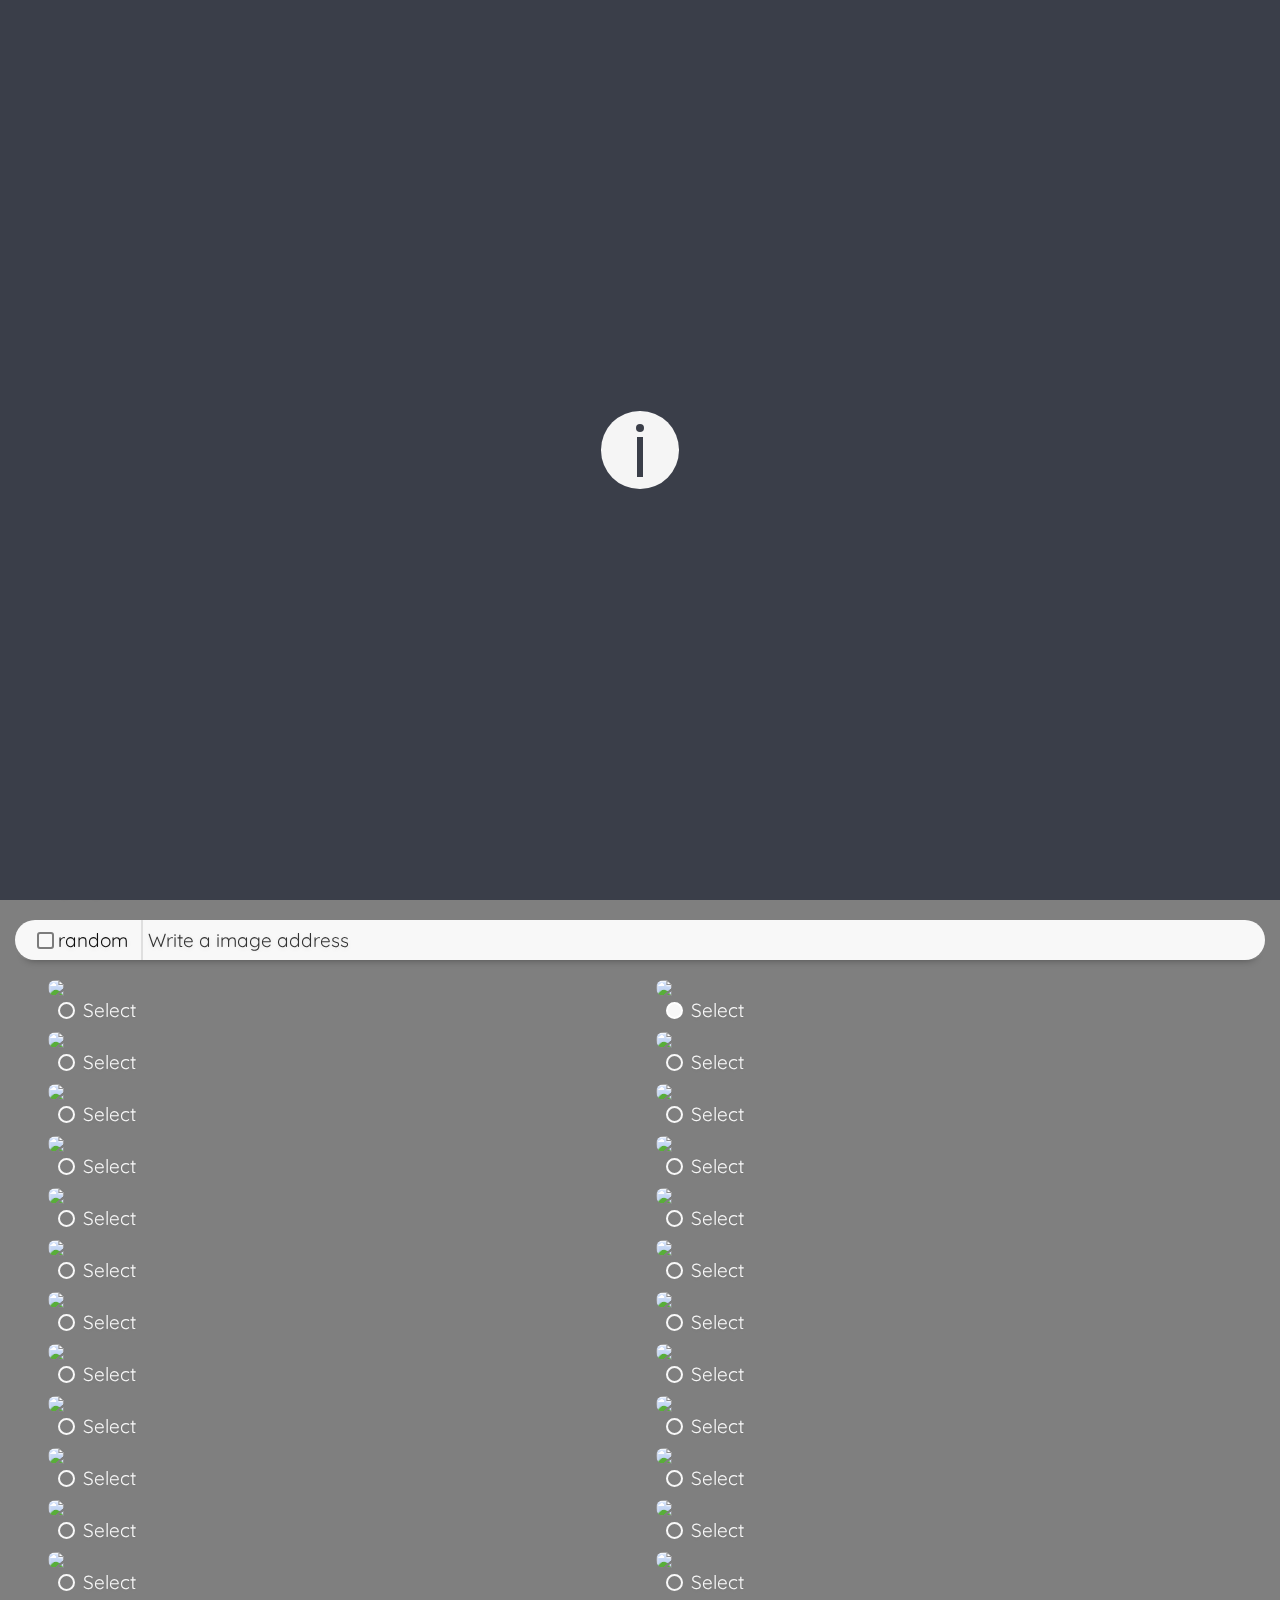
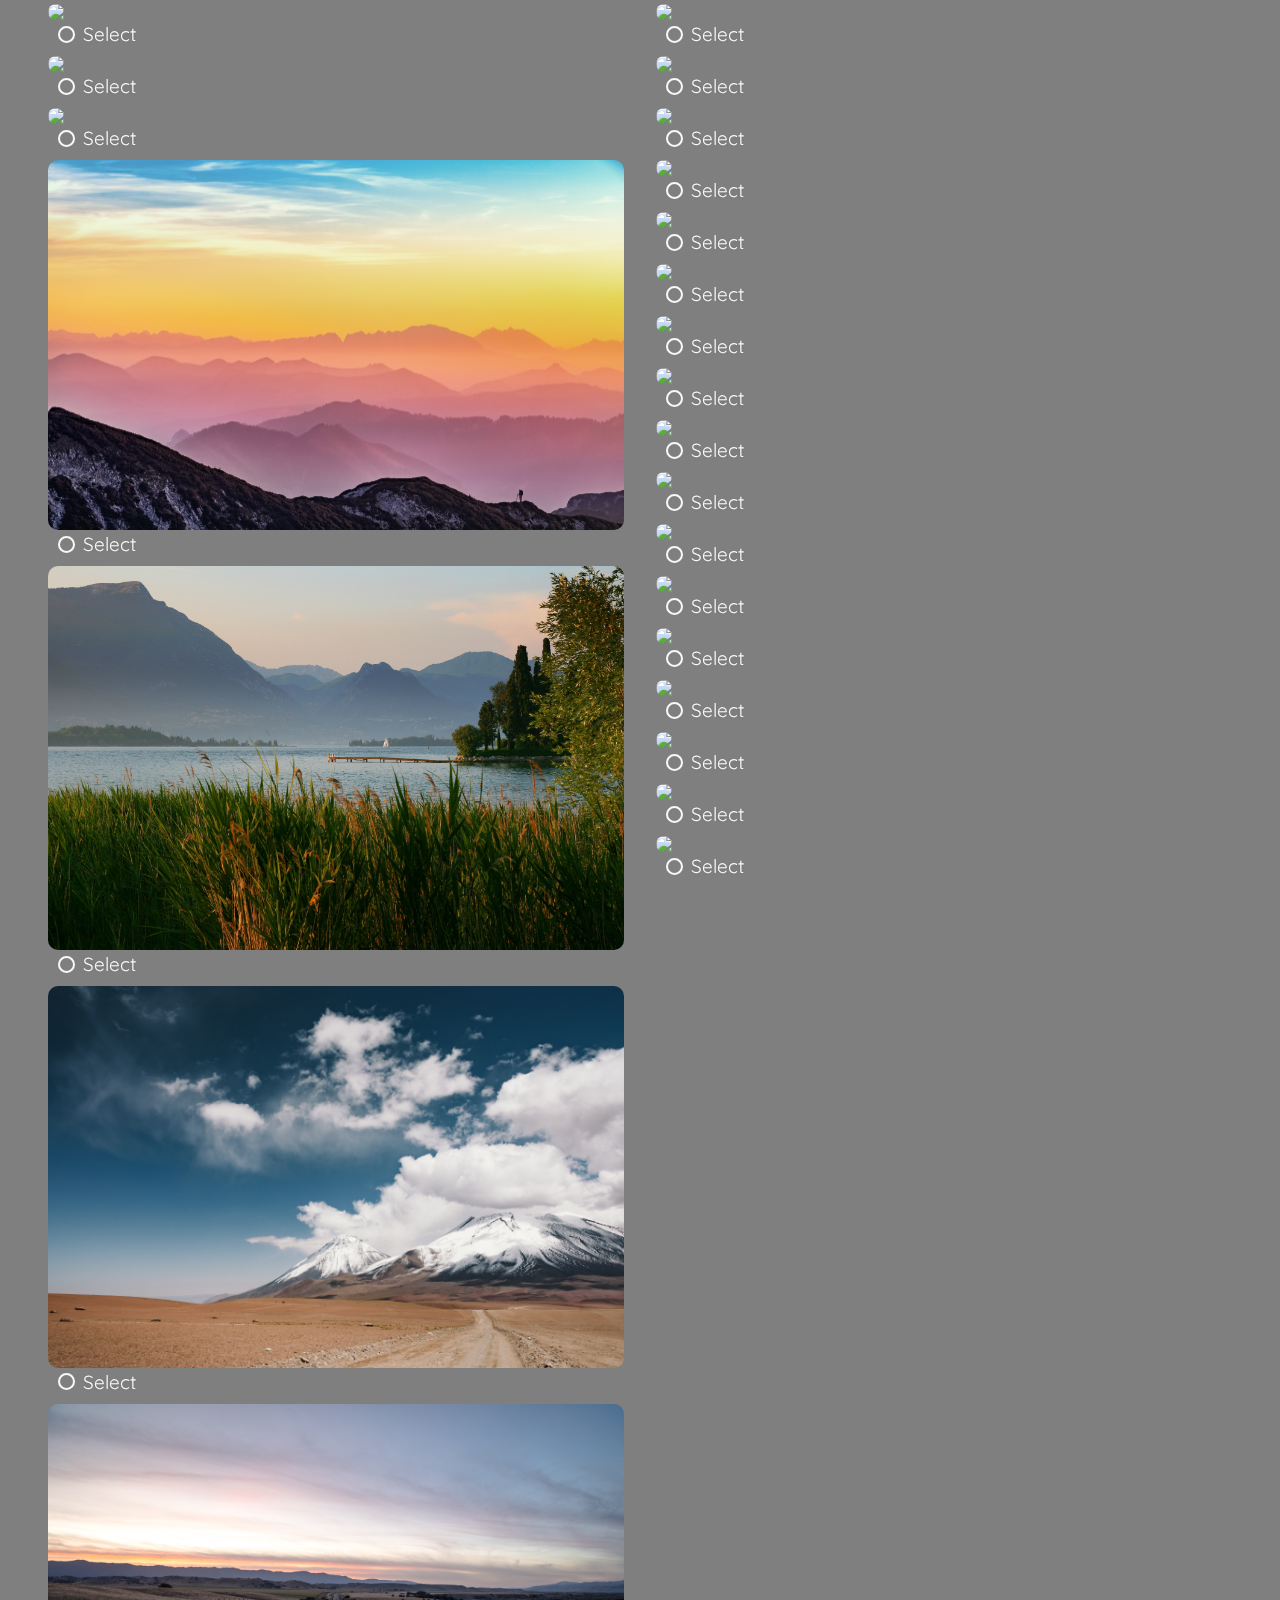
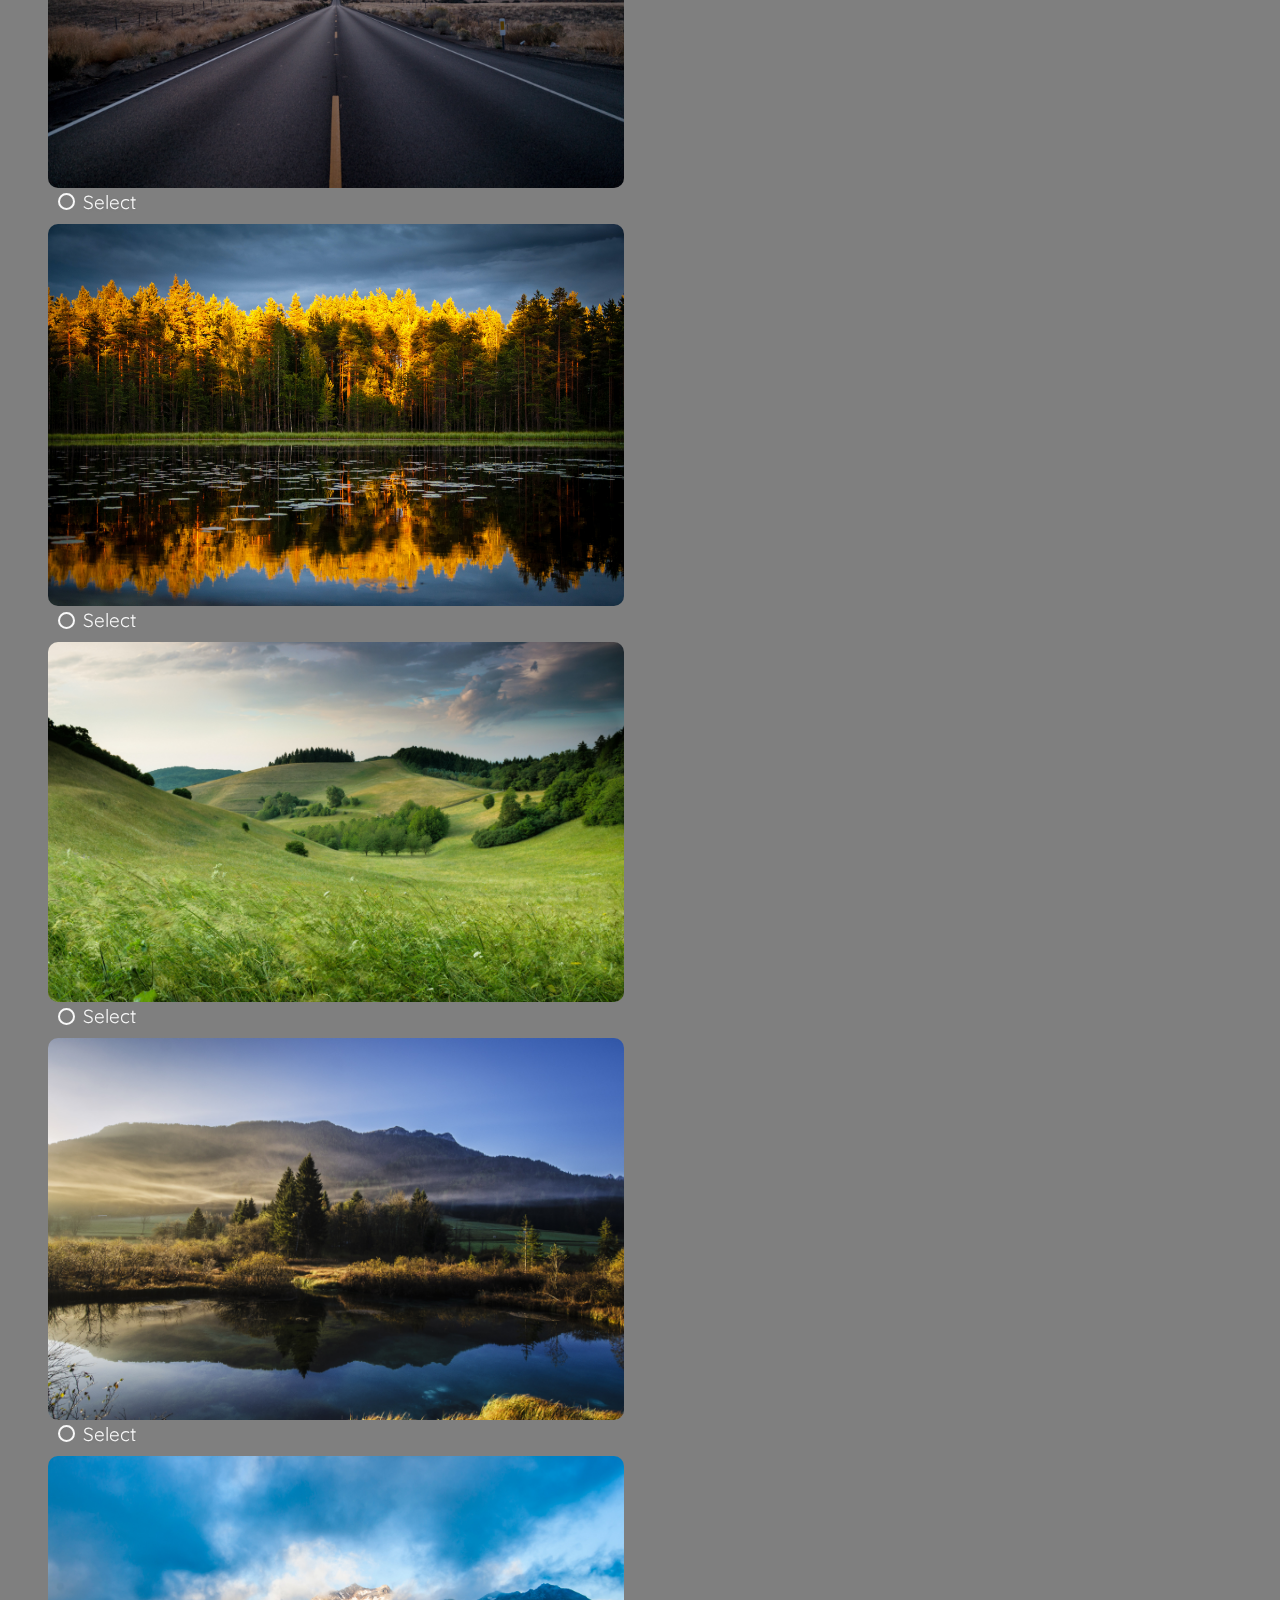
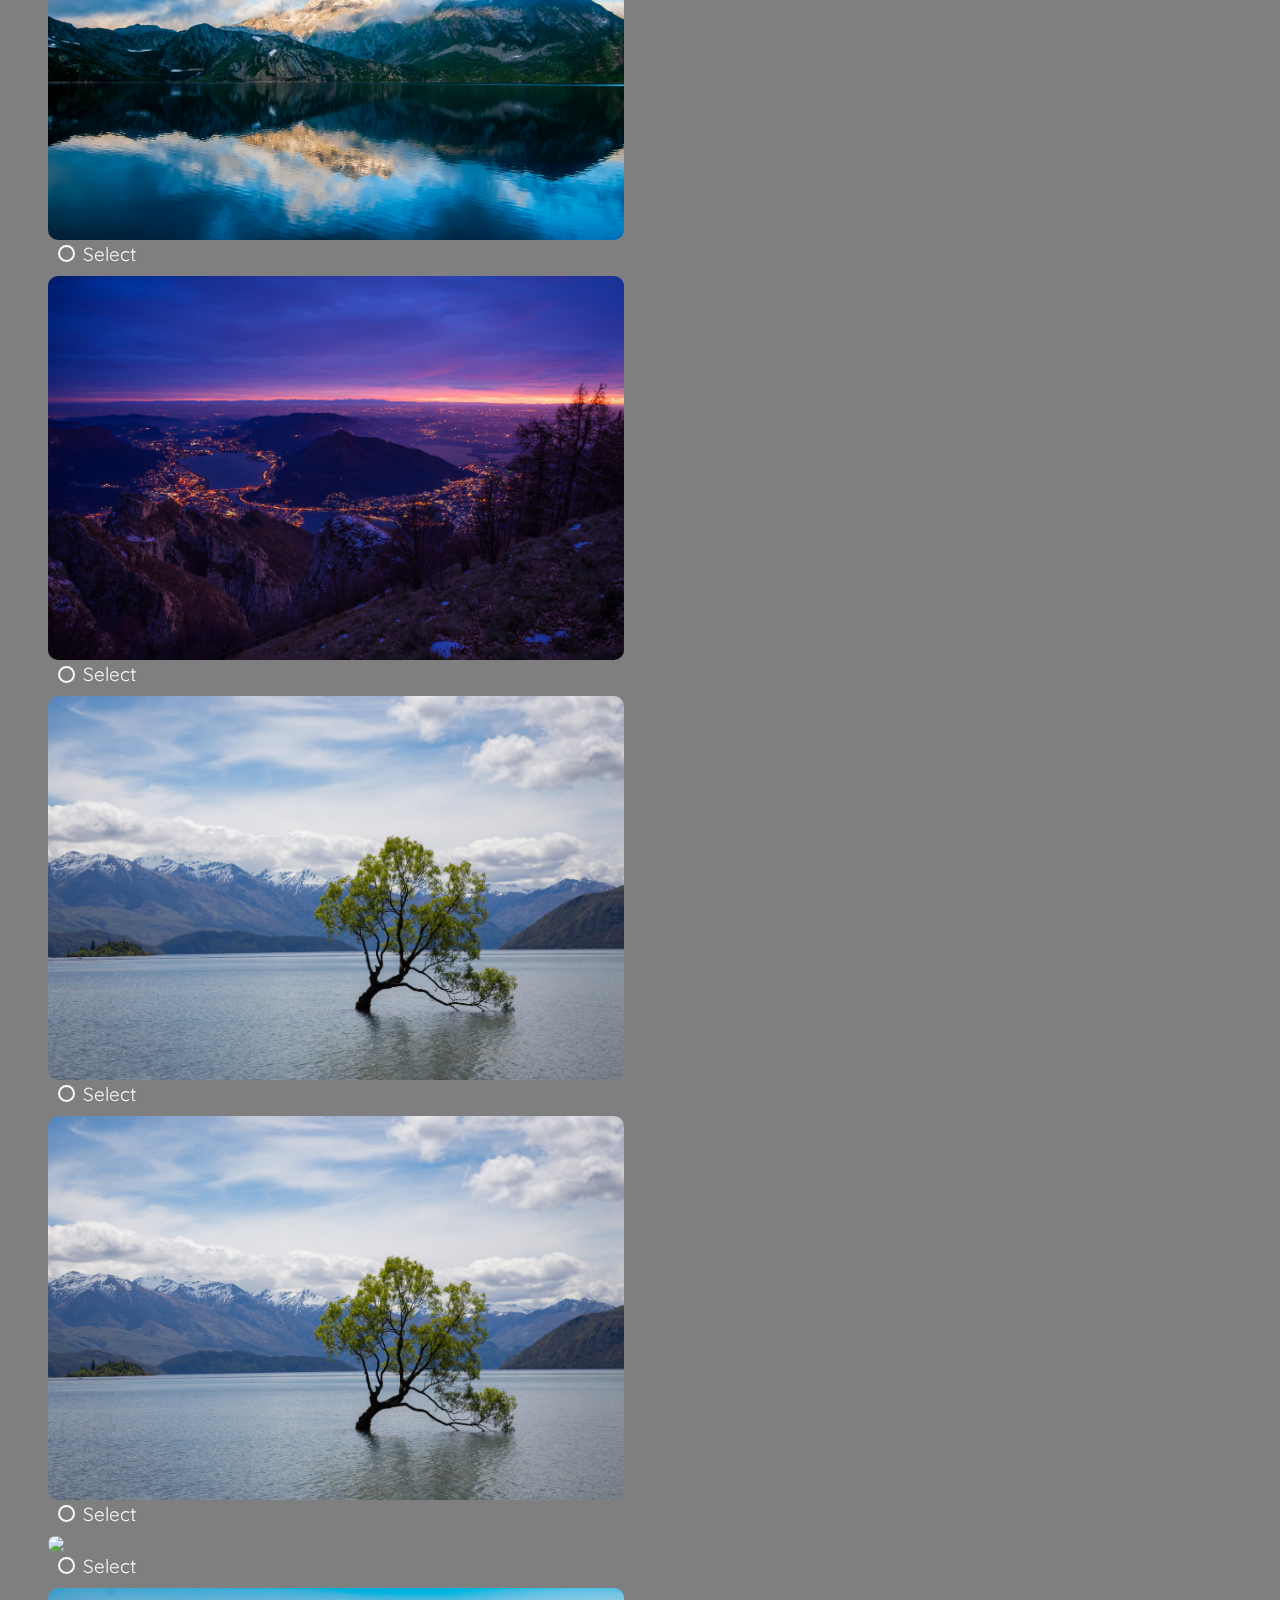
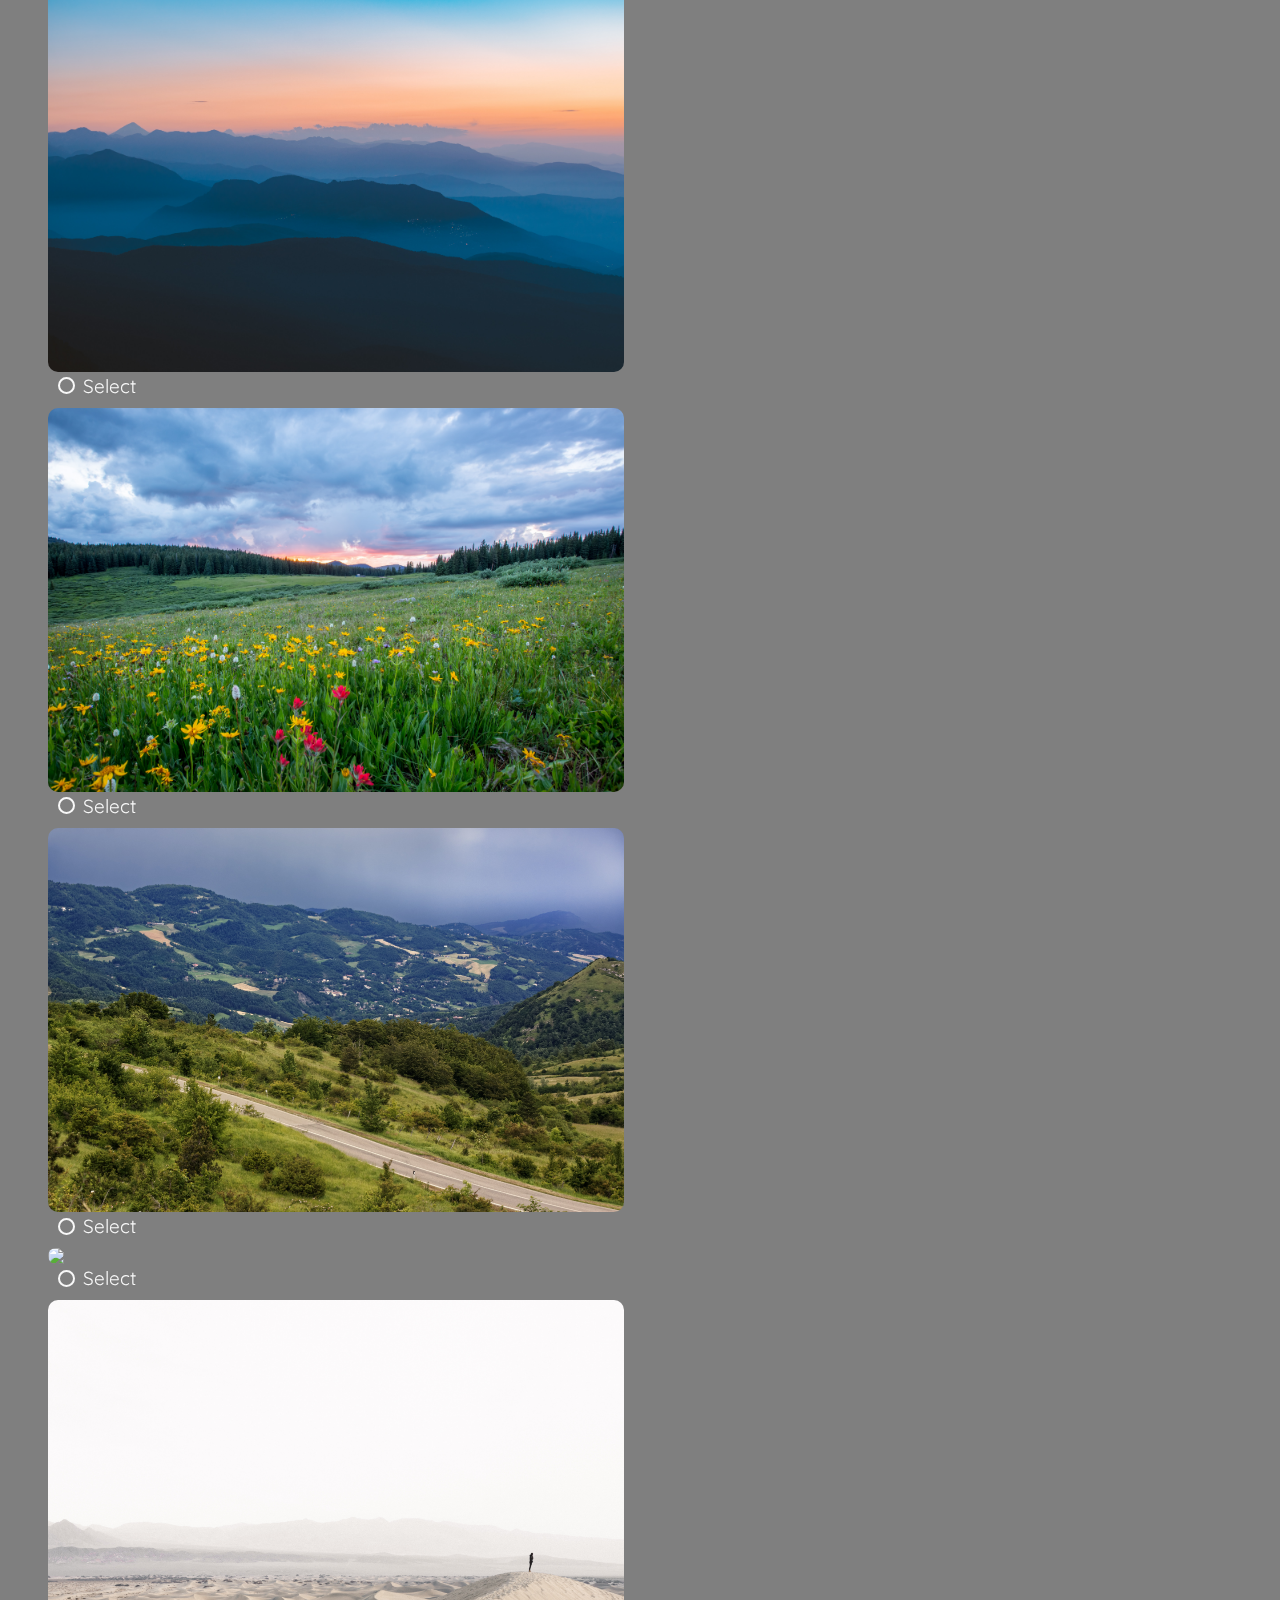
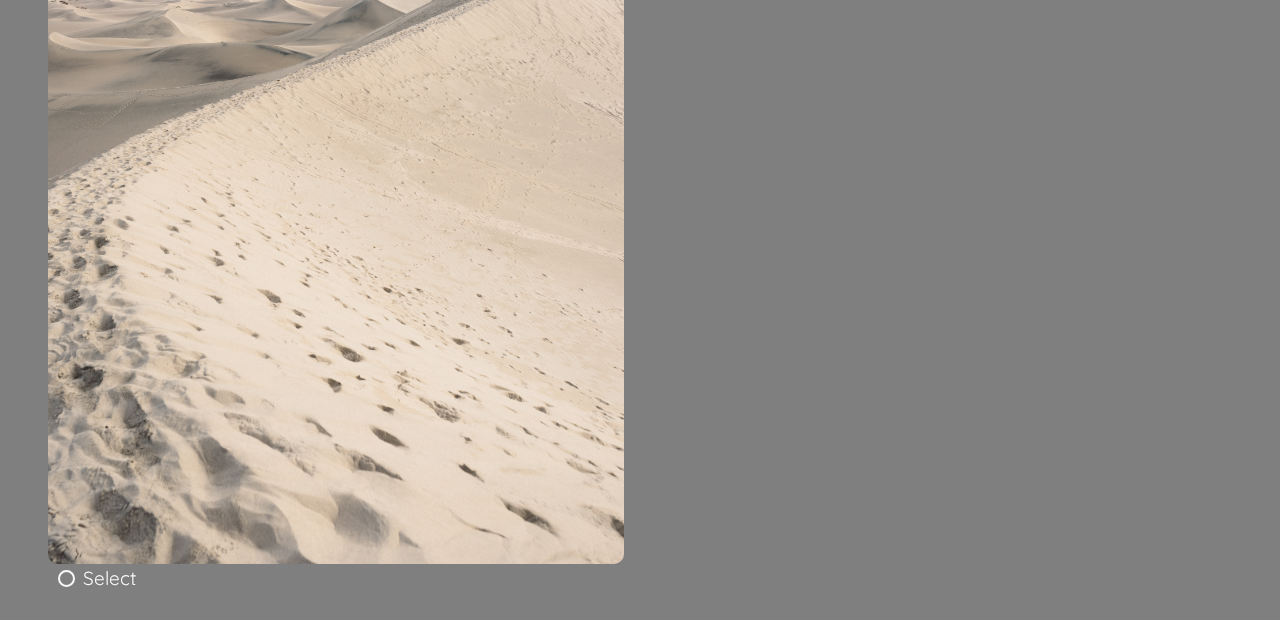
==== commit 782b13a5: "Merge branch 'master' into gh-pages" ====
--- a/index.html
+++ b/index.html
@@ -99,7 +99,7 @@
       </div>
       <i class="fas fa-chevron-down arrow-icon"></i>
     </main>
-    <img class="bgImage--basic bgImage--z-index--2">
+    <div class="bgImage--basic bgImage--z-index--2"></div>
     <div class="show-image-screen hidden">
       <div class="show-image-screen__row-top">
         <i></i>
@@ -137,6 +137,12 @@
       </div>
       <ul class="link-list"></ul>
     </footer>
+    <div class="splash-screen splash-screen--paint">
+      <div class="splash-screen__box">
+        <div class="splash-screen__text"></div>
+        <div class="splash-screen__text"></div>
+      </div>
+    </div>
     <script src="https://kit.fontawesome.com/fbdaada10a.js" crossorigin="anonymous"></script>
     <script src="greeting.js"></script>
     <script src="clock.js"></script>
@@ -148,5 +154,6 @@
     <script src="load-image.js"></script>
     <script src="link.js"></script>
     <script src="search.js"></script>
+    <script src="splash-screen.js"></script>
   </body>
 </html>
--- a/index.css
+++ b/index.css
@@ -14,6 +14,7 @@
   --input-padding: 10px;
   --font-size: 19px;
   --toDo-box-width: 300px;
+  --my-color: rgb(58, 62, 73);
 }
 * {
   box-sizing: border-box;
@@ -1298,3 +1299,66 @@
 .showing {
   display: block;
 }
+.splash-screen {
+  width: 100vw;
+  height: 100vh;
+  position: fixed;
+  top: 0;
+  left: 0;
+  z-index: 4;
+  display: flex;
+  flex-direction: column;
+  justify-content: center;
+  align-items: center;
+  background-color: var(--my-color);
+}
+.splash-screen--paint {
+  animation: fadeOut 0.5s ease-in-out forwards,
+    splashscreenAnimation 0.5s ease-in-out forwards;
+  animation-delay: 1.5s;
+}
+.splash-screen--erase {
+  transition: all 0.3s ease-in-out;
+  opacity: 0;
+  visibility: hidden;
+}
+.splash-screen__box {
+  width: 77.5px;
+  height: 77.5px;
+  background-color: var(--white);
+  display: flex;
+  flex-direction: column;
+  justify-content: center;
+  align-items: center;
+  border-radius: 50%;
+}
+.splash-screen__text {
+  background-color: var(--my-color);
+}
+.splash-screen__text:first-child {
+  width: 8px;
+  height: 8px;
+  border-radius: 6px;
+  margin-bottom: 5px;
+  animation: splashscreenTextAnimation 1s ease-in-out;
+}
+.splash-screen__text:last-child {
+  width: 6px;
+  height: 40px;
+}
+@keyframes splashscreenAnimation {
+  from {
+    visibility: visible;
+  }
+  to {
+    visibility: hidden;
+  }
+}
+@keyframes splashscreenTextAnimation {
+  from {
+    transform: translateY(-25px);
+  }
+  to {
+    transform: translateY(0);
+  }
+}
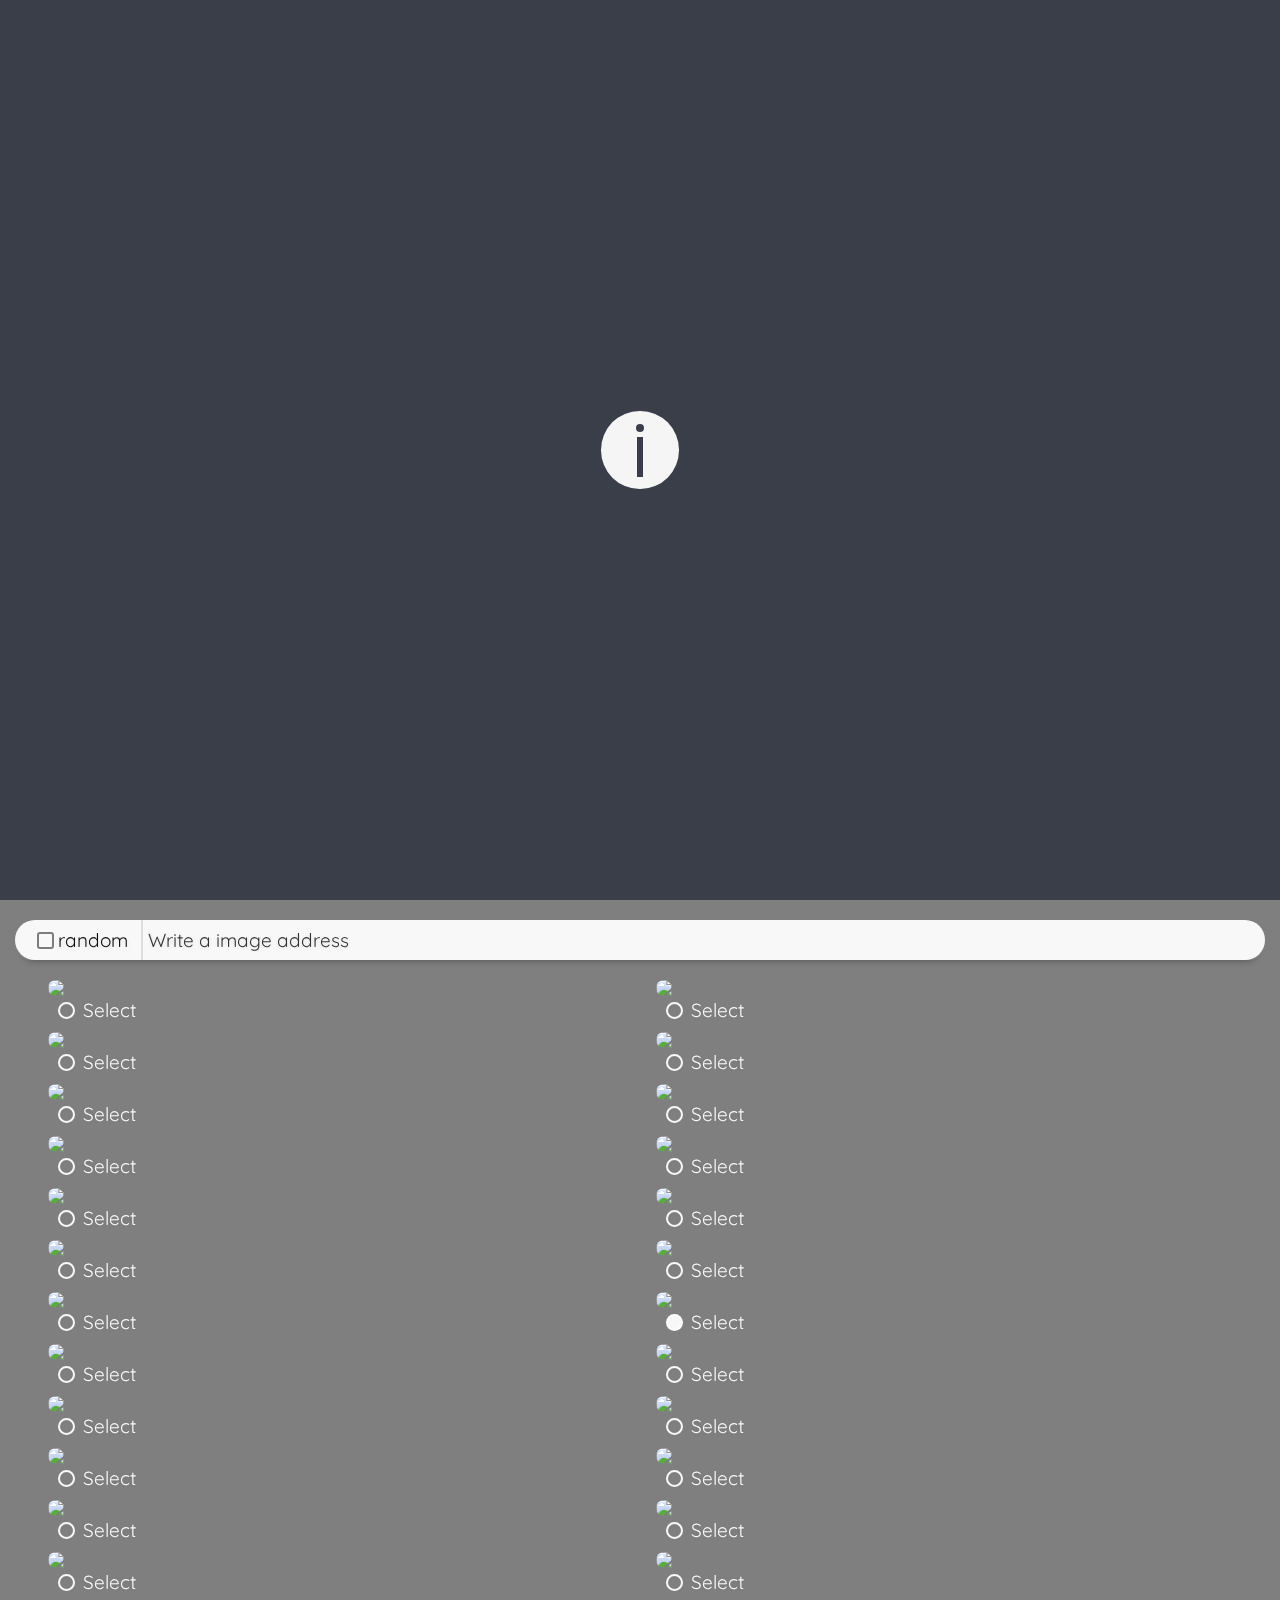
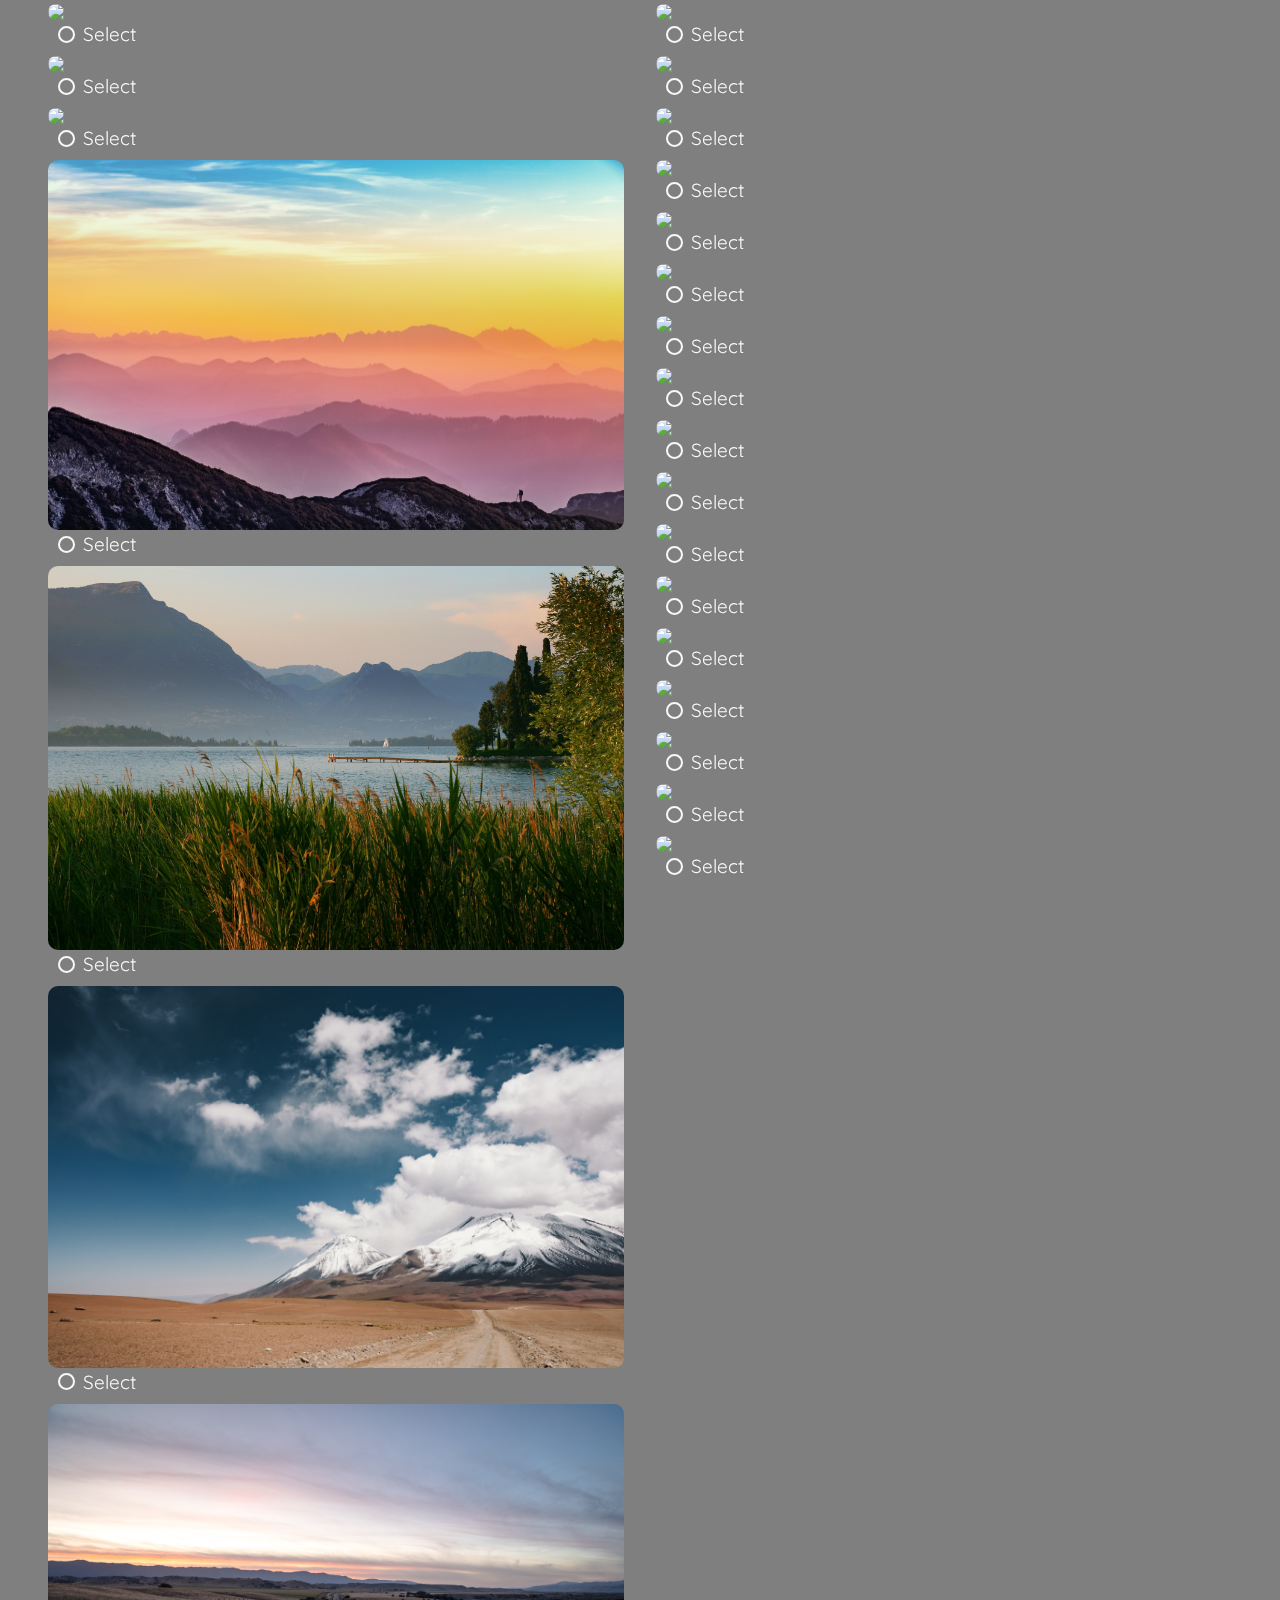
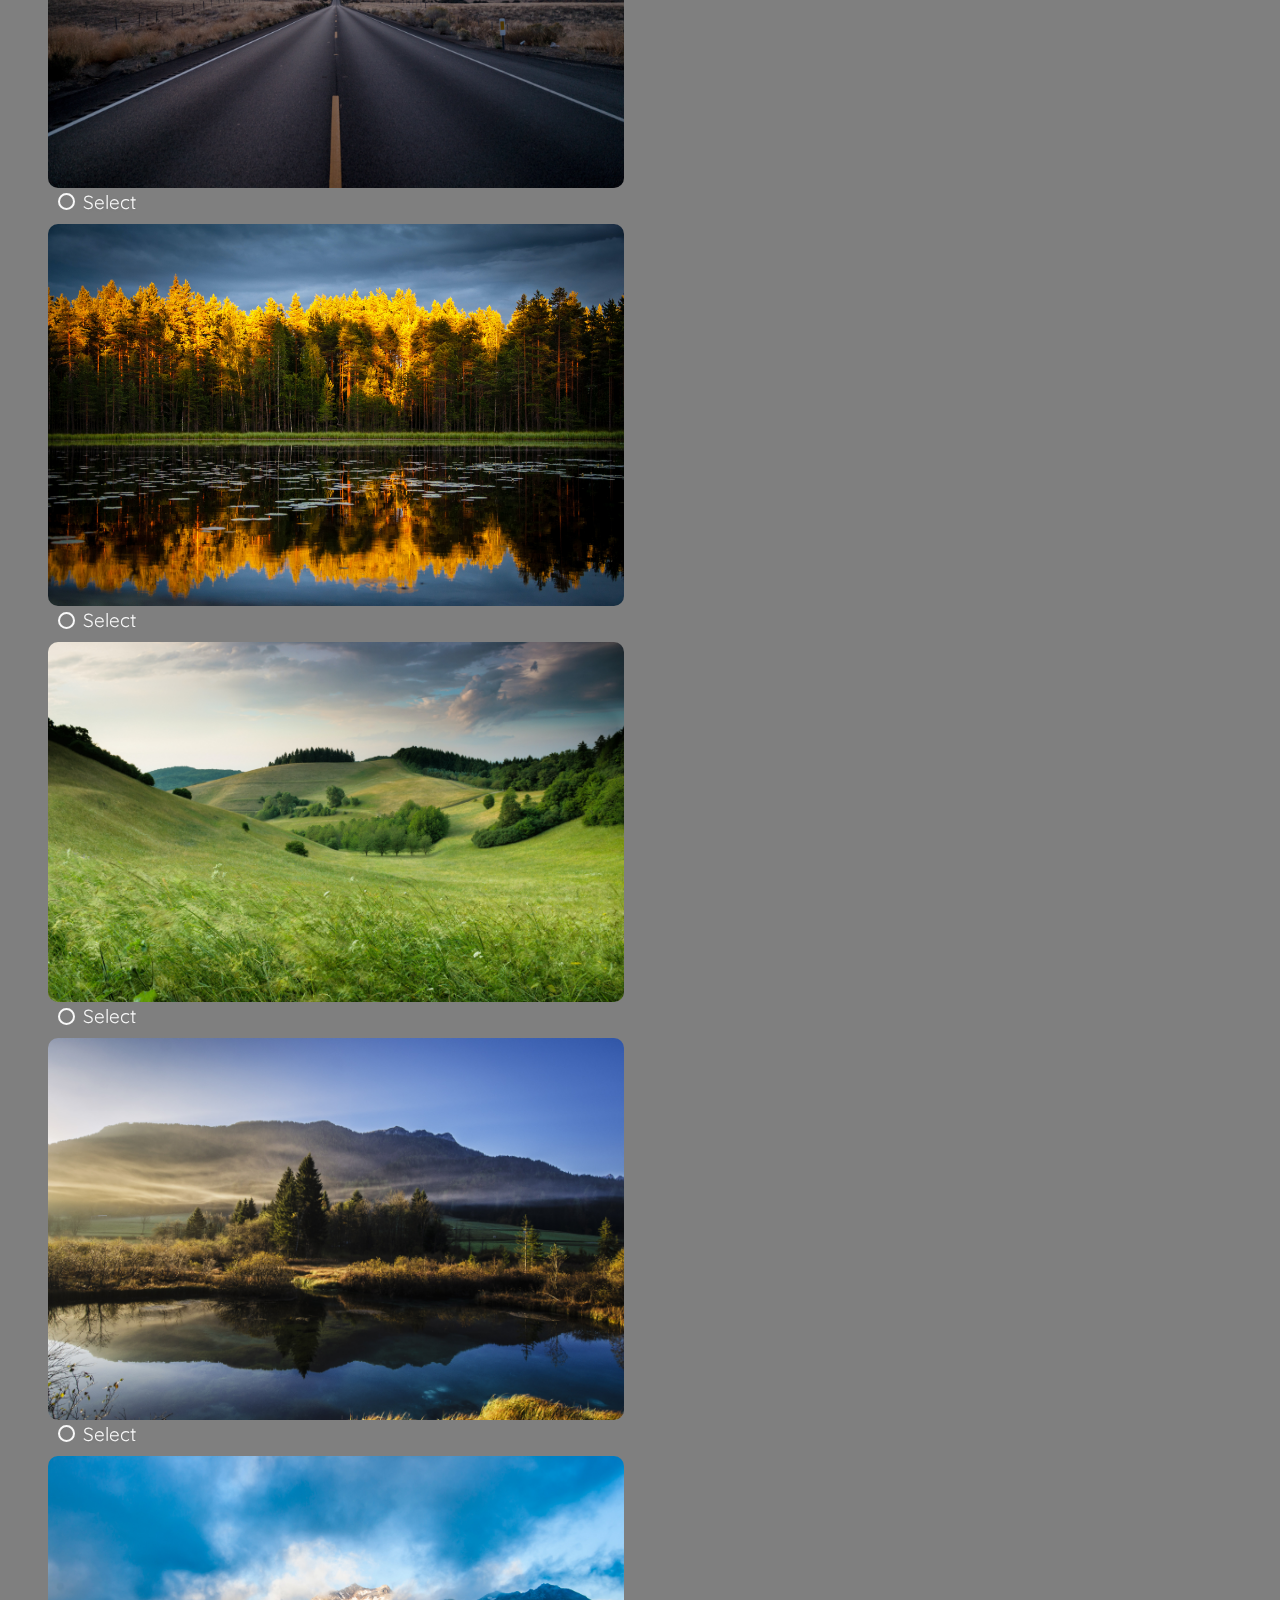
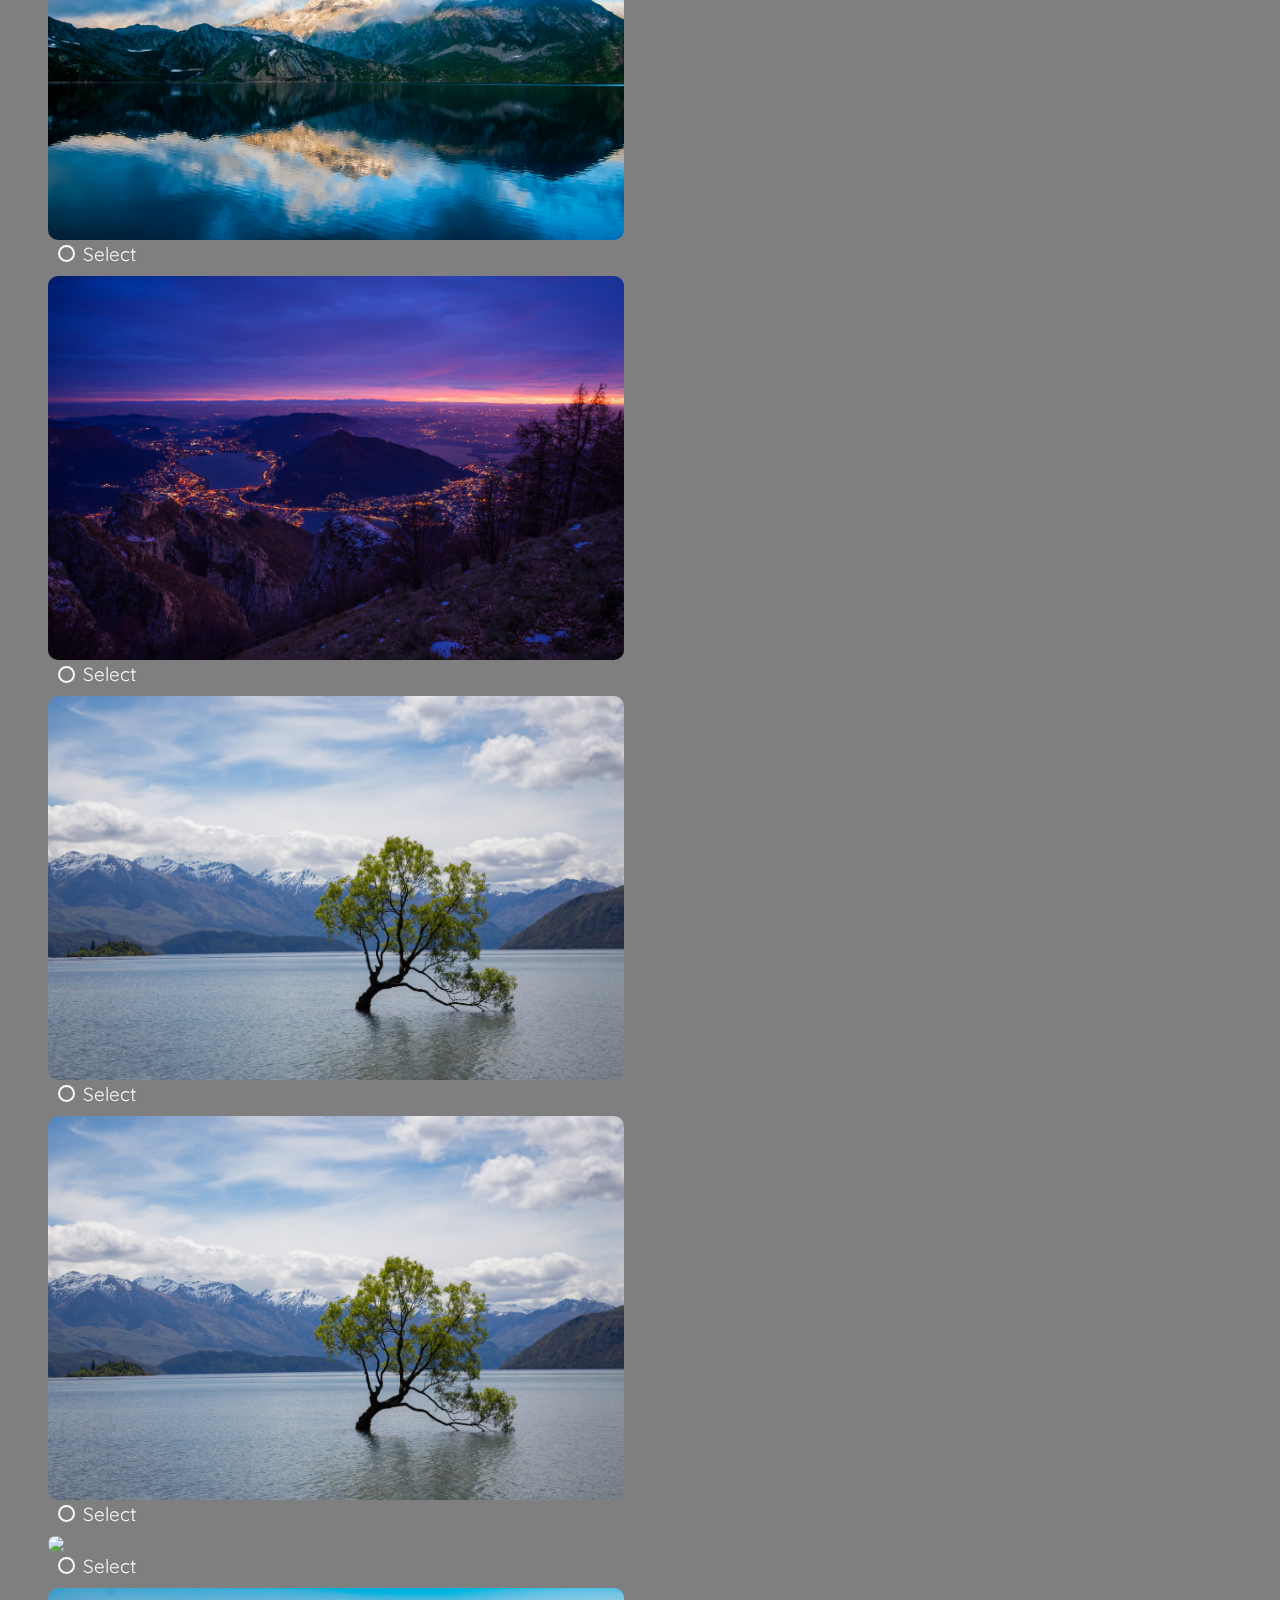
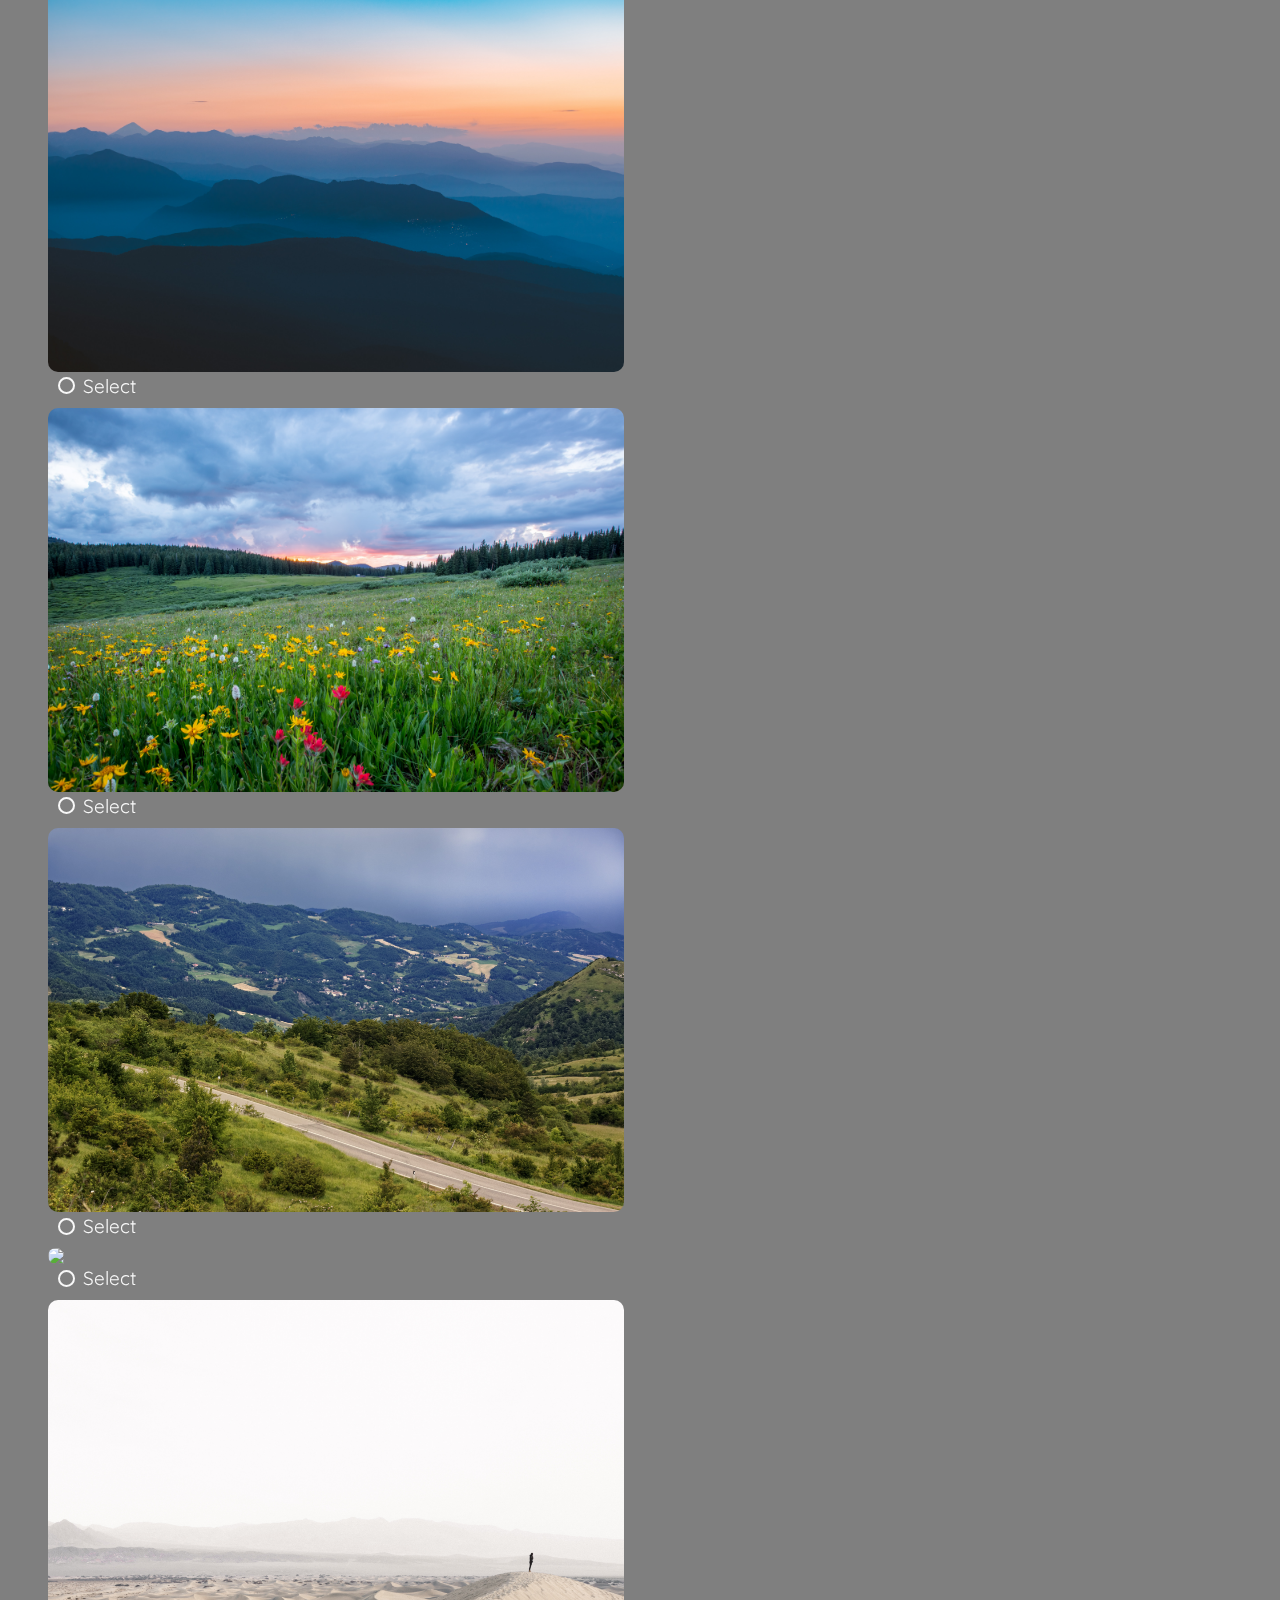
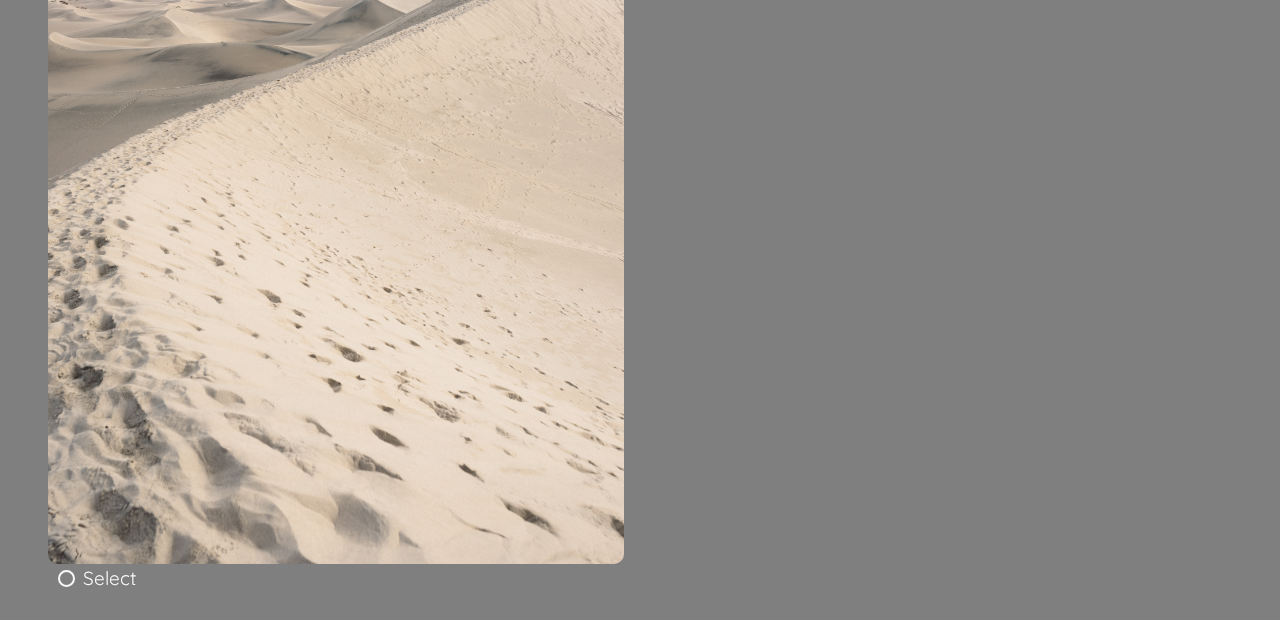
==== commit 46bca240: "Update" ====
--- a/index.html
+++ b/index.html
@@ -144,6 +144,7 @@
       </div>
     </div>
     <script src="https://kit.fontawesome.com/fbdaada10a.js" crossorigin="anonymous"></script>
+    <script src="config.js"></script>
     <script src="greeting.js"></script>
     <script src="clock.js"></script>
     <script src="todo.js"></script>
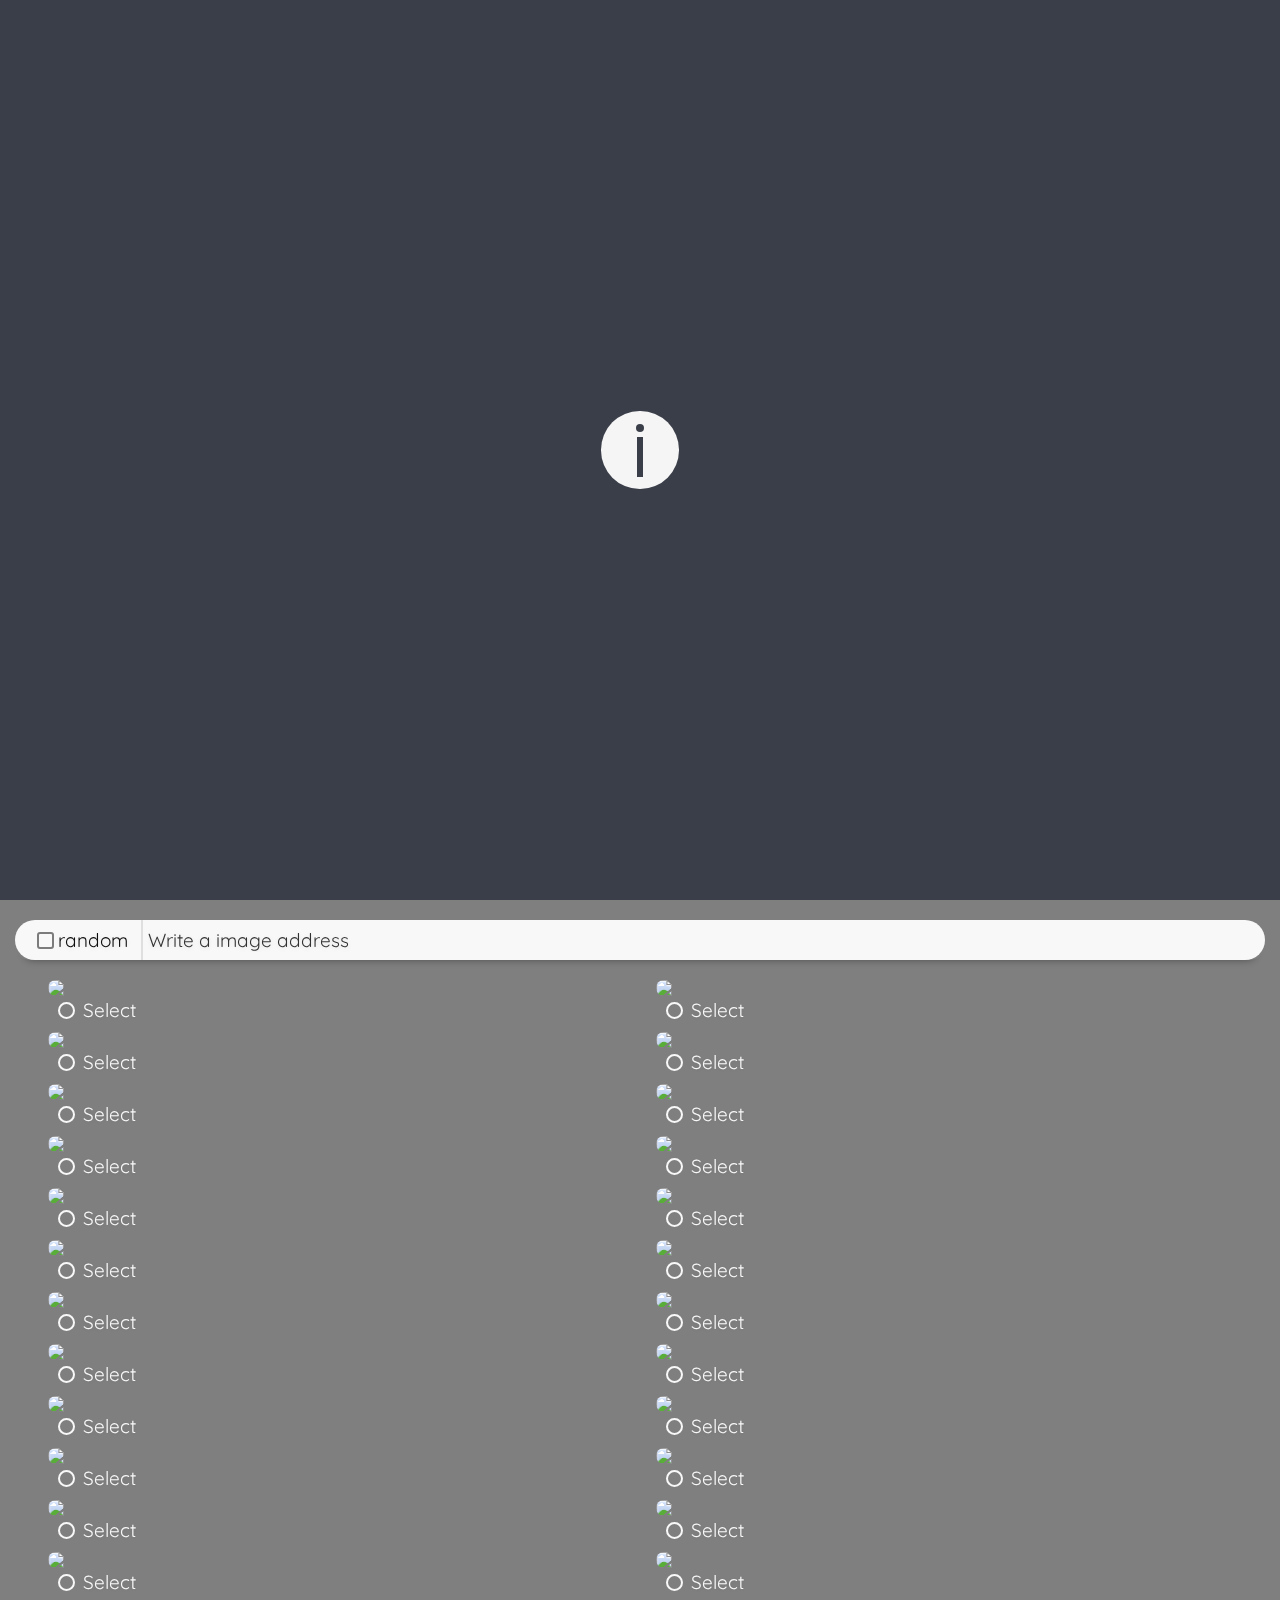
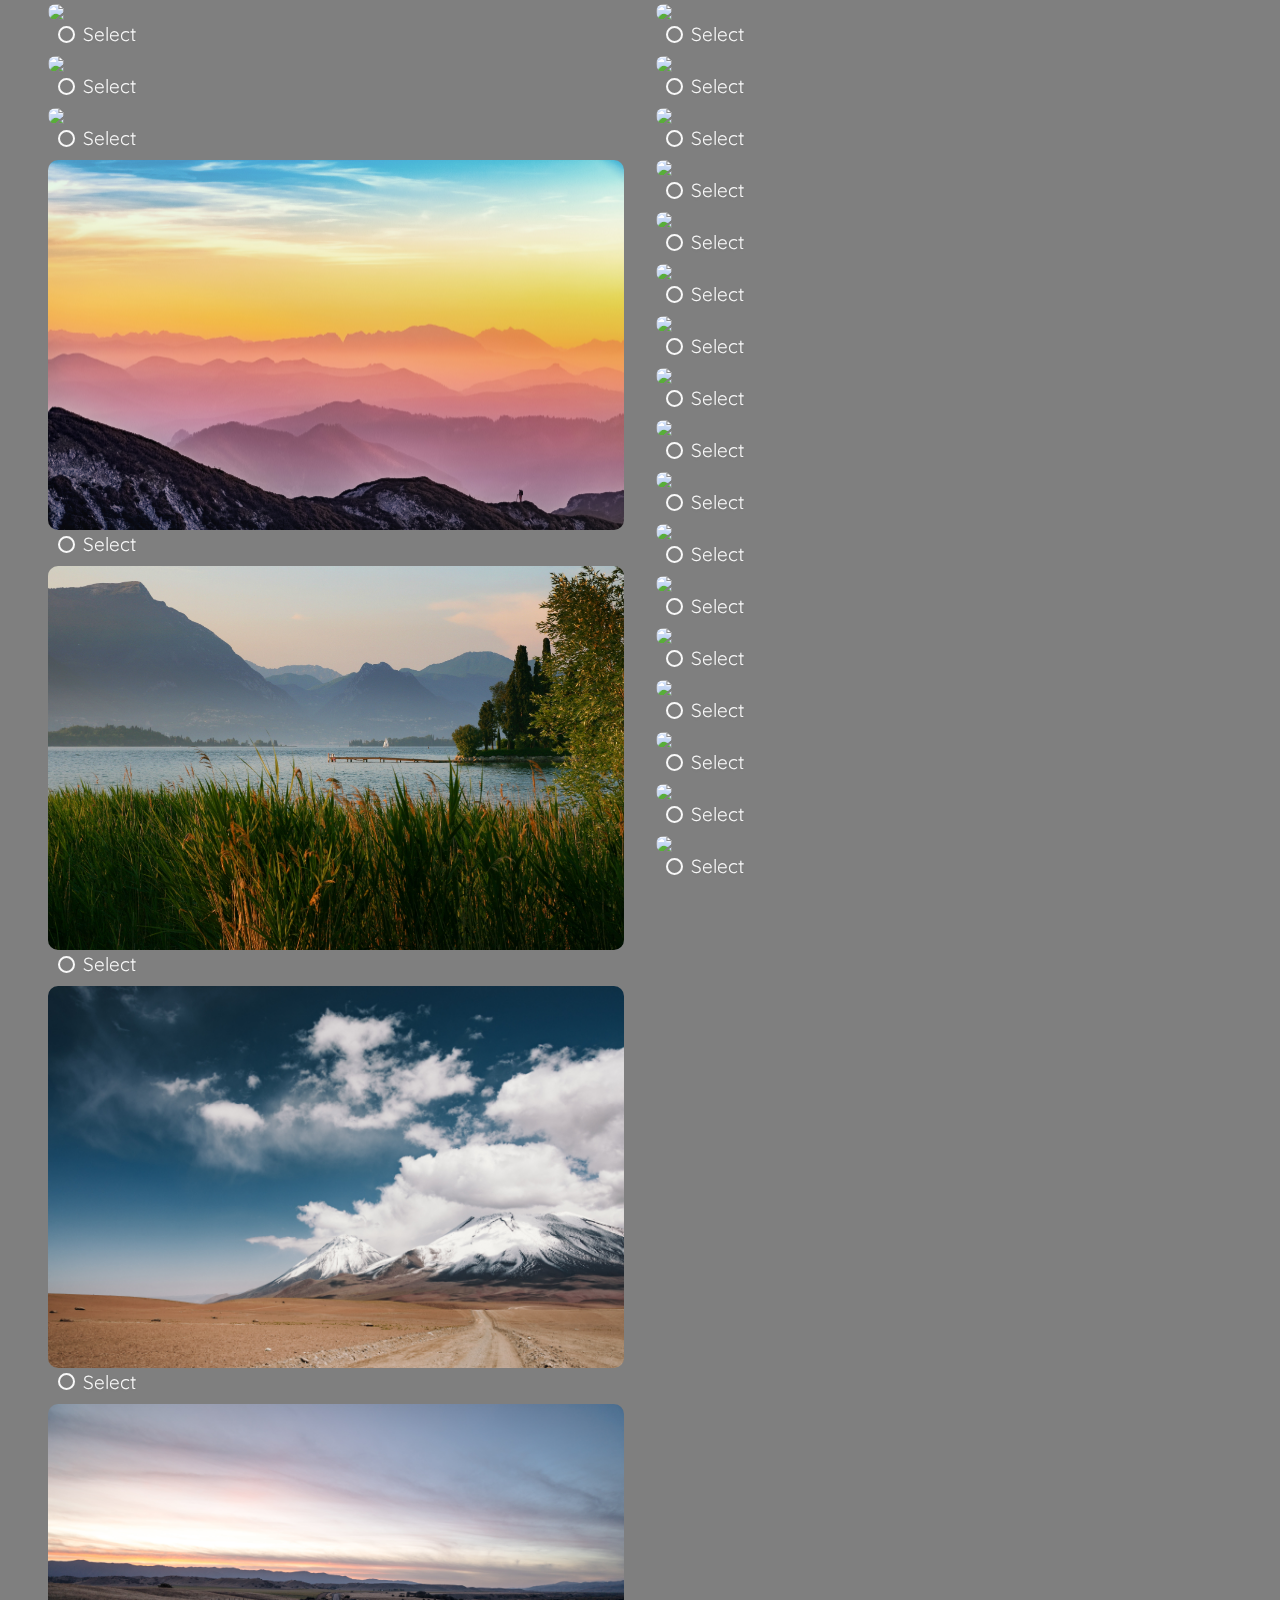
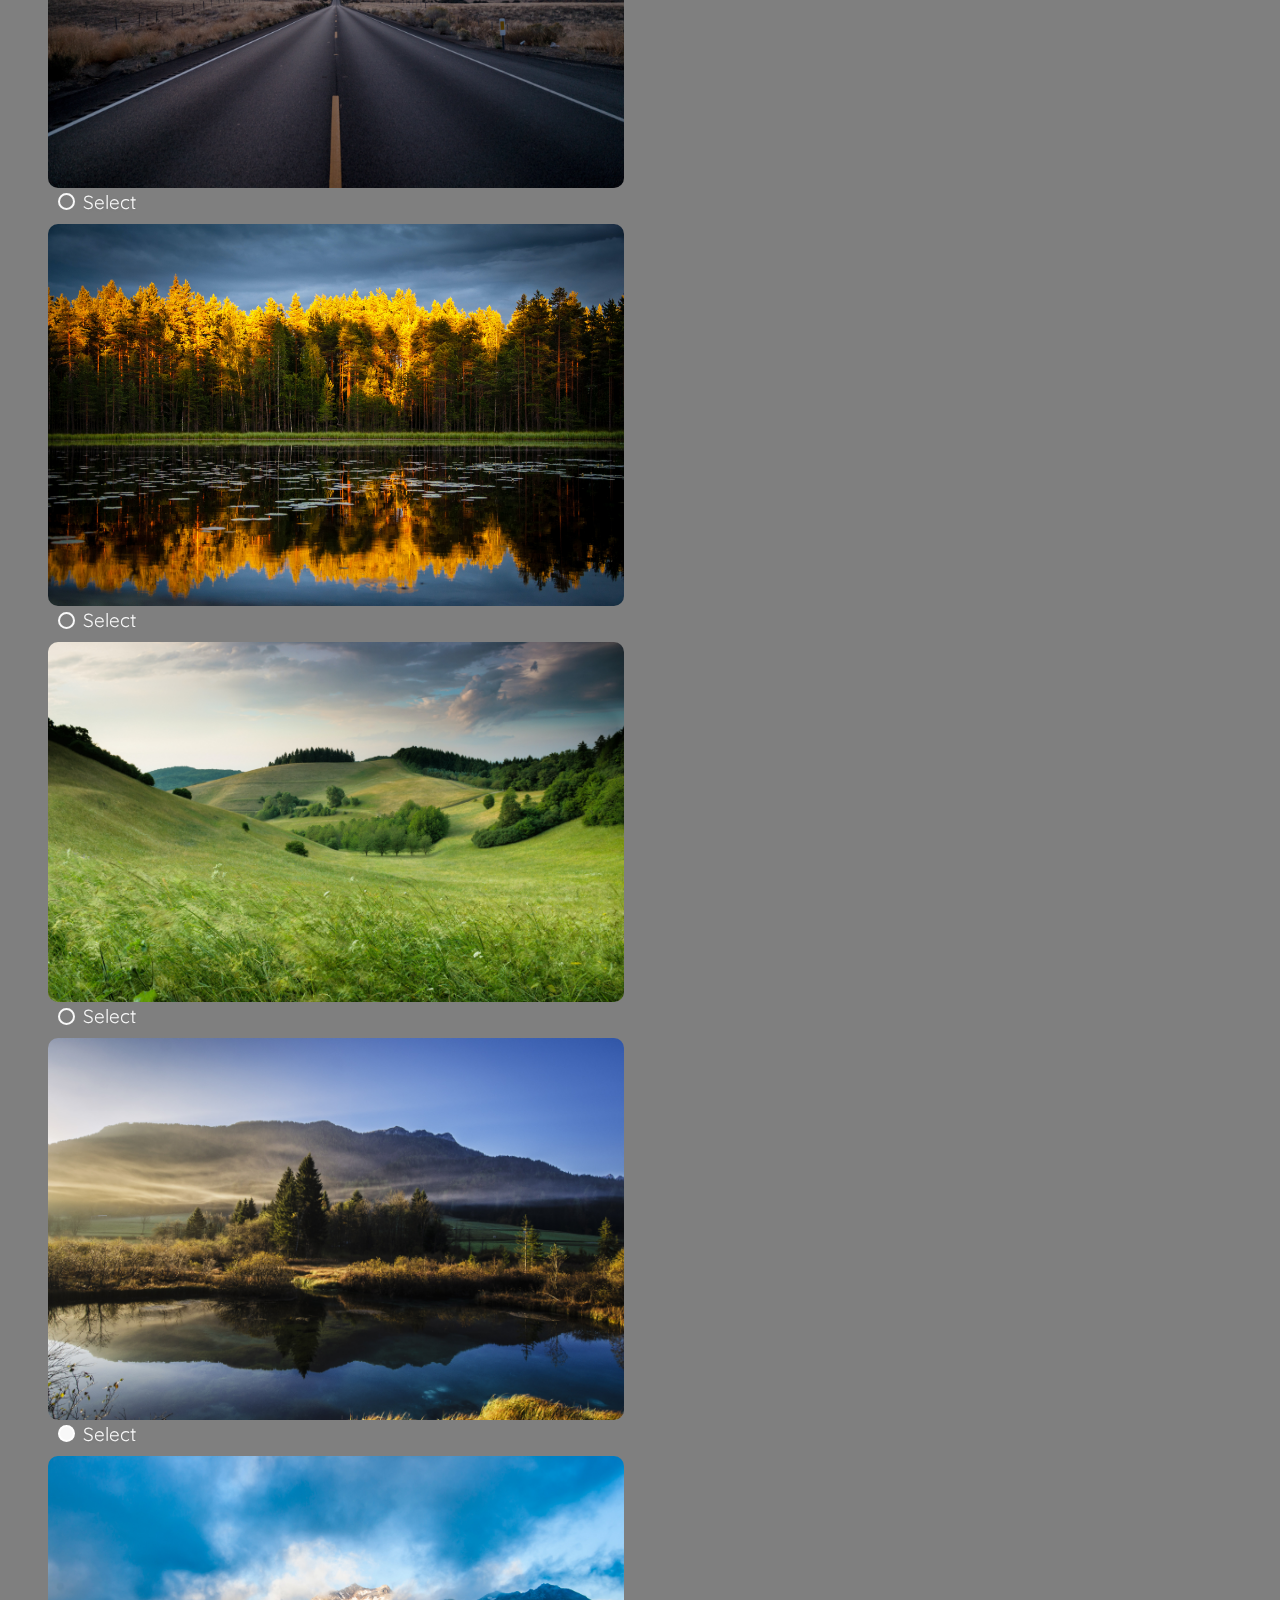
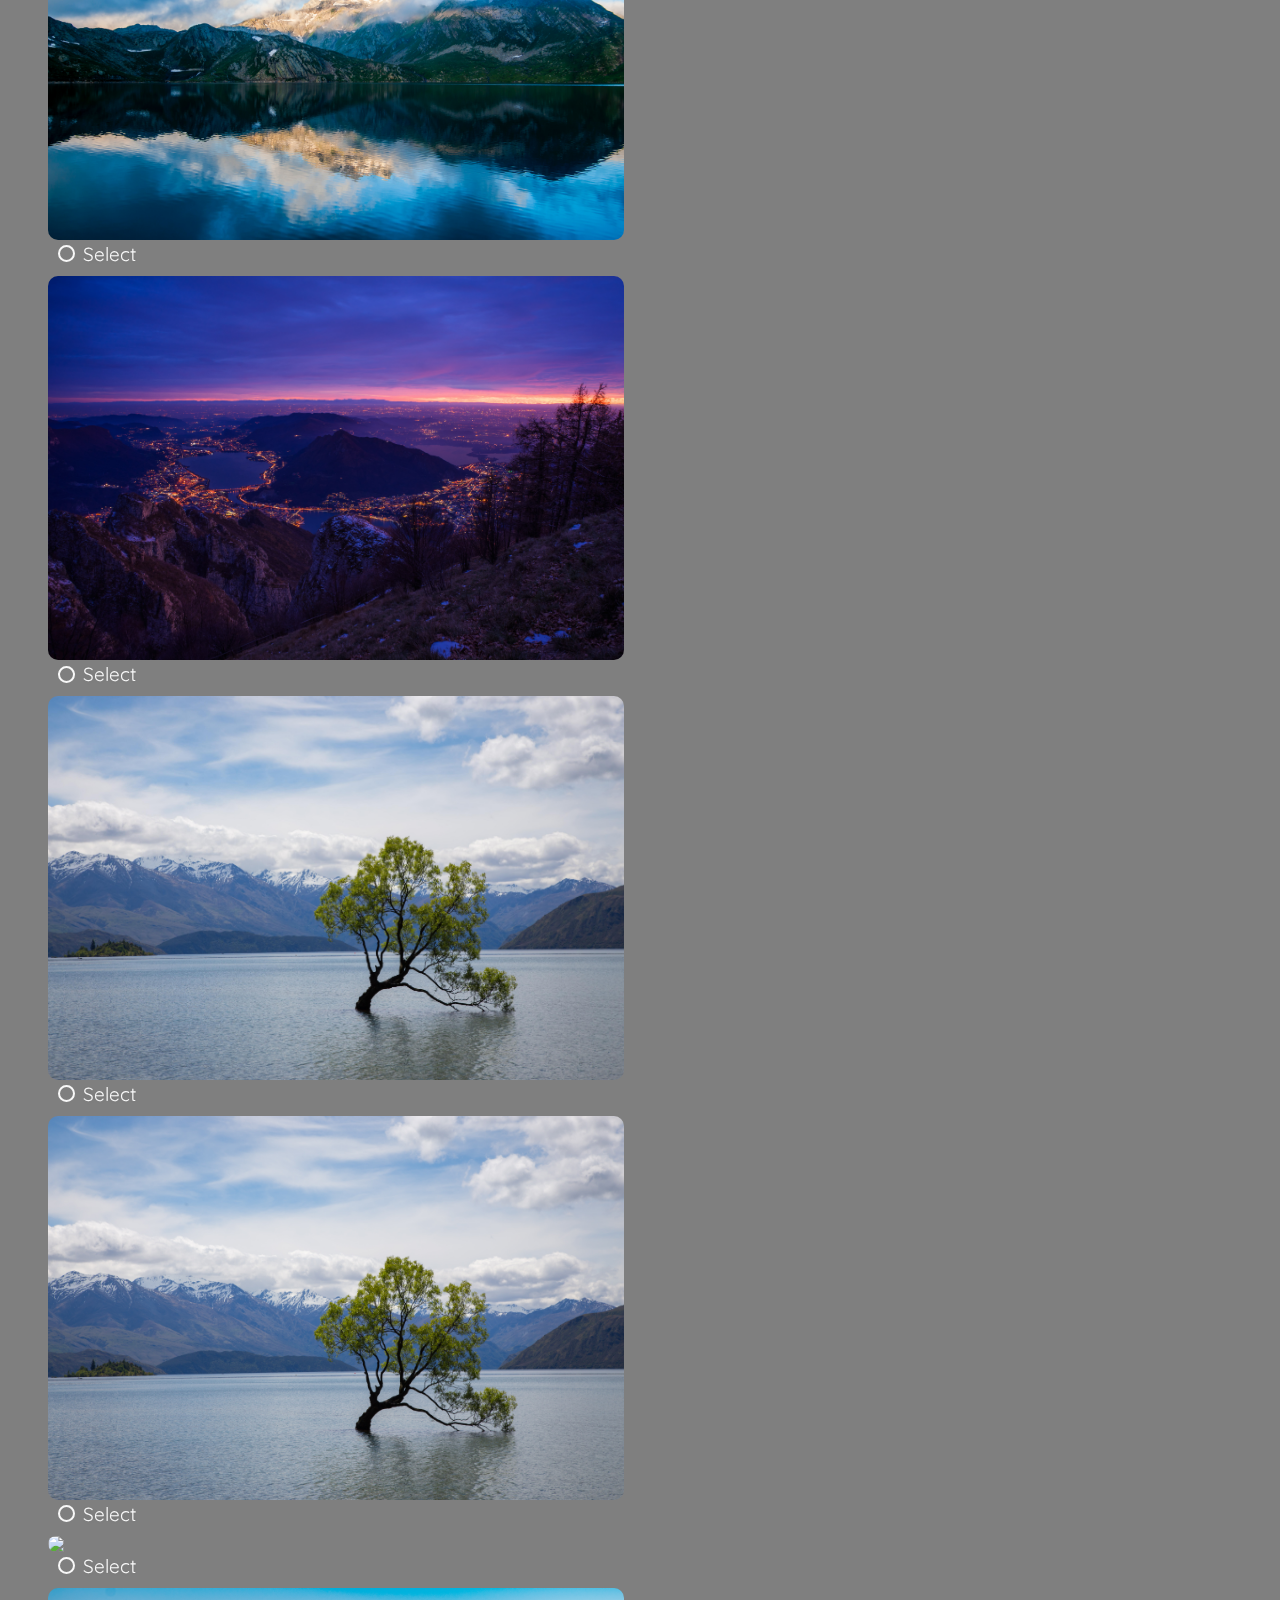
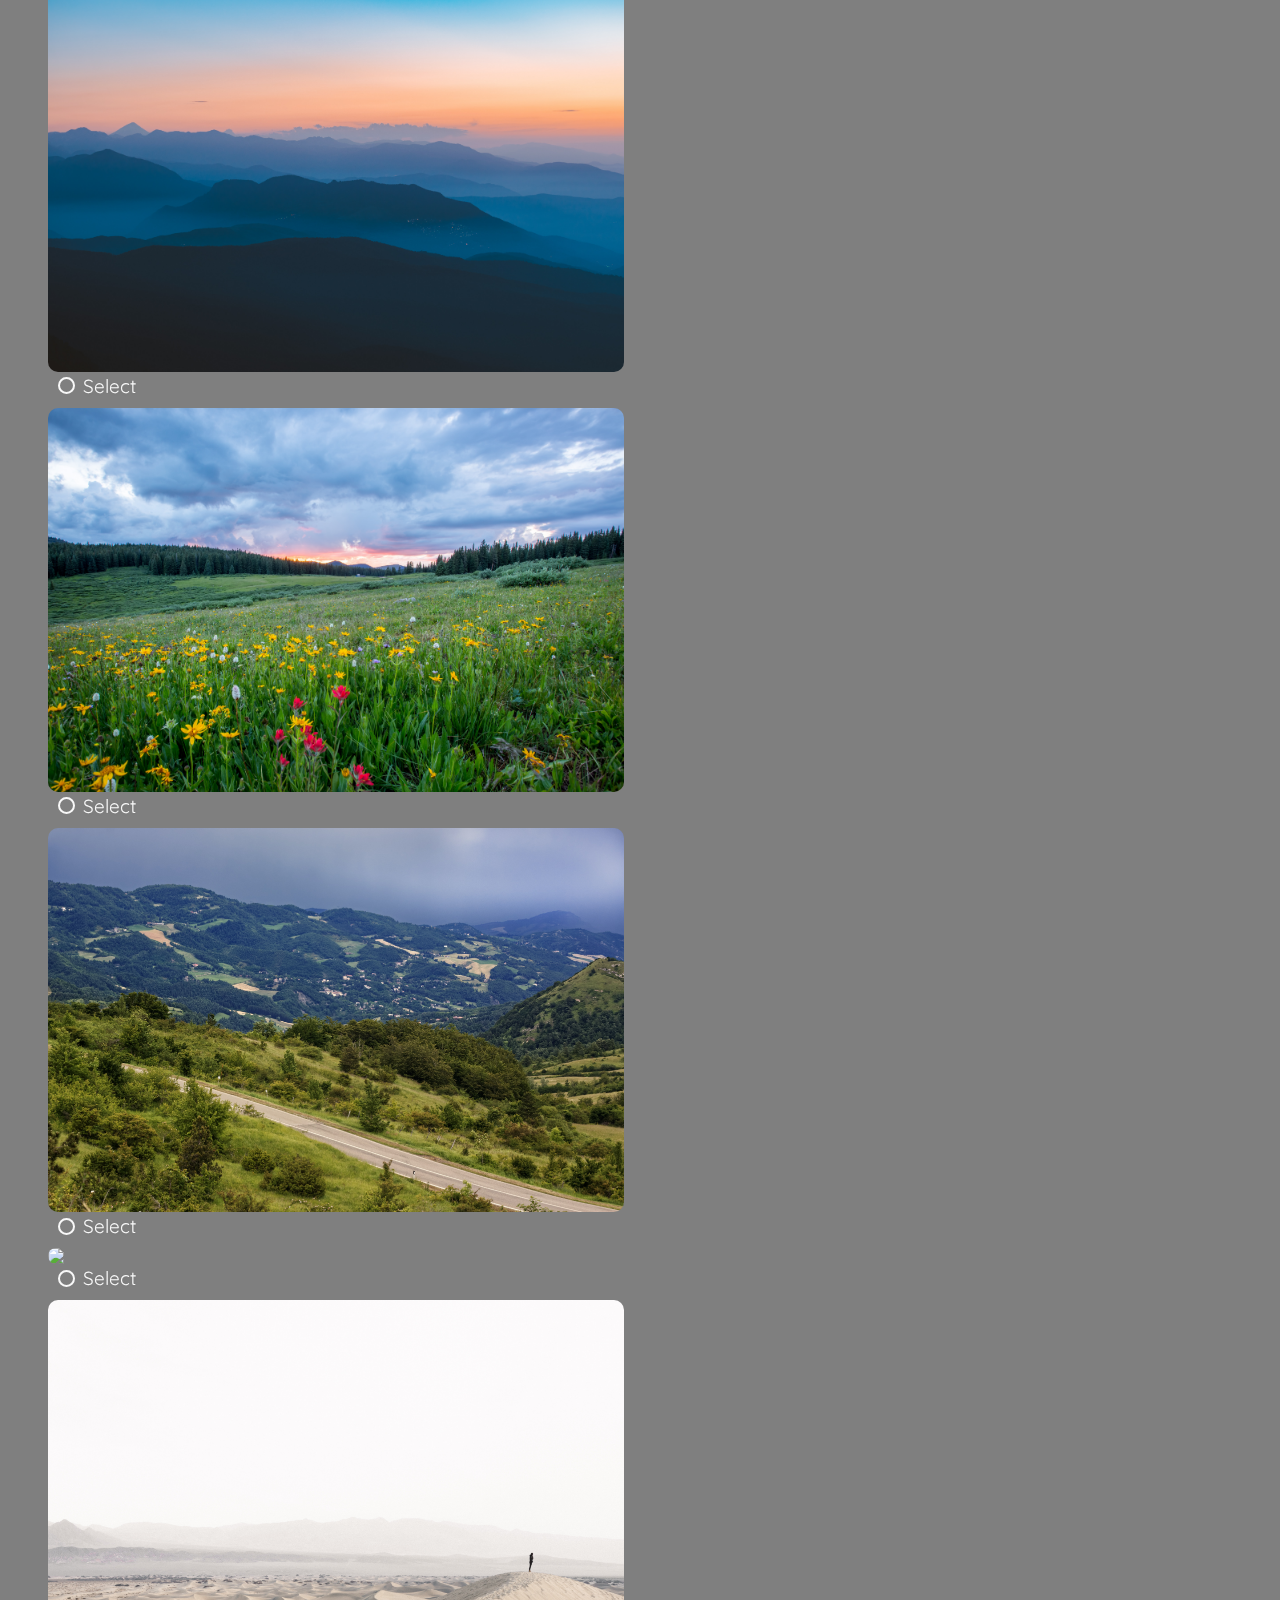
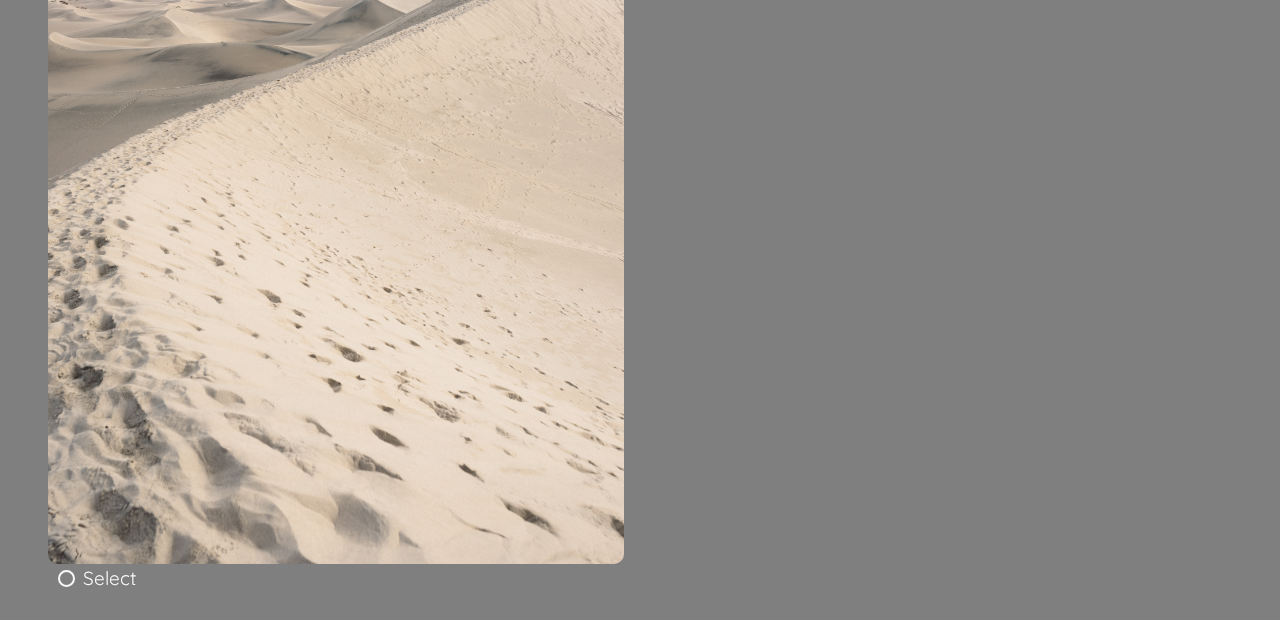
==== commit b523f7ba: "Revert "Merge branch 'master' into gh-pages"" ====
--- a/index.html
+++ b/index.html
@@ -144,7 +144,6 @@
       </div>
     </div>
     <script src="https://kit.fontawesome.com/fbdaada10a.js" crossorigin="anonymous"></script>
-    <script src="config.js"></script>
     <script src="greeting.js"></script>
     <script src="clock.js"></script>
     <script src="todo.js"></script>
